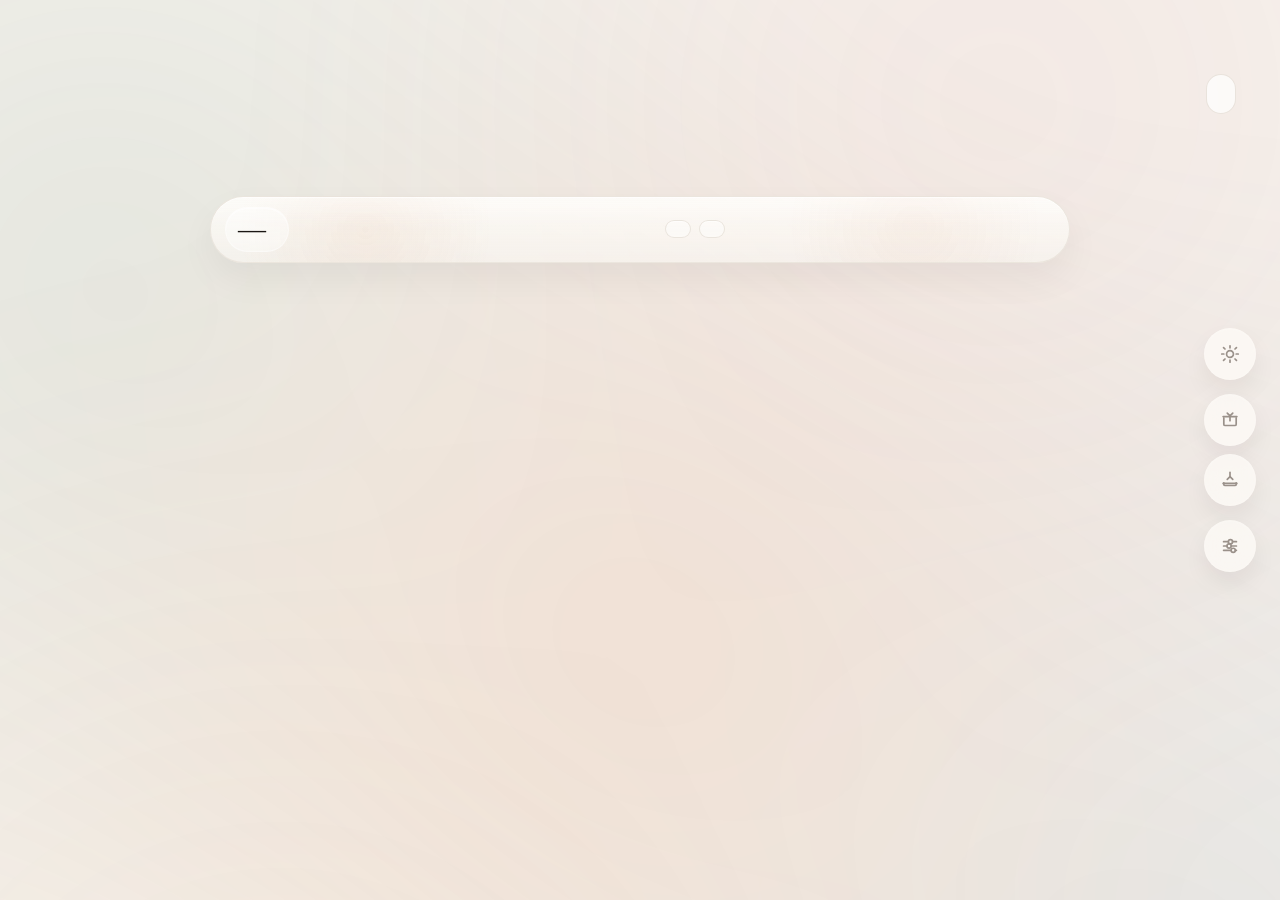
==== extension/index.html @ cf18022c "完善功能" ====
<!DOCTYPE html>
<html lang="zh-CN">
<head>
  <meta charset="UTF-8">
  <meta name="viewport" content="width=device-width, initial-scale=1.0">
  <title>TabNest</title>

  <link rel="stylesheet" href="style.css">
</head>
<body>
<div class="container">
  <!-- Animated Background -->
  <div class="mesh-background" id="meshBackground"></div>




  <!-- ================================================================
       HEADER — greeting on the left
       ================================================================ -->
  <header>
    <div class="header-left">
      <!-- "Good afternoon" — written by getGreeting() in app.js -->
      <h1 id="greeting"></h1>
      <!-- "Friday, April 4, 2026" — written by getDateDisplay() in app.js -->
      <div class="date" id="dateDisplay"></div>
    </div>
  </header>

  <section class="quick-links-section" id="quickLinksSection">
    <div class="quick-links-shell">
      <div class="quick-links-header">
        <div class="quick-links-heading">
          <h2 id="quickLinksTitle"></h2>
          <p class="quick-links-subtitle" id="quickLinksSubtitle"></p>
        </div>
      </div>
      <div class="quick-links-grid" id="quickLinksGrid"></div>
    </div>
  </section>

  <section class="bookmark-board-section" id="bookmarkBoardSection">
    <div class="bookmark-board-shell">
      <div class="bookmark-board-header">
        <div class="bookmark-board-heading">
          <h2 id="bookmarkBoardTitle"></h2>
          <p class="bookmark-board-subtitle" id="bookmarkBoardSubtitle"></p>
        </div>
        <div class="bookmark-board-tools">
          <button type="button" class="bookmark-board-add" data-action="open-bookmark-folder-settings" id="bookmarkBoardAddBtn" style="display:none"></button>
          <button type="button" class="bookmark-board-toggle" data-action="toggle-bookmark-board" id="bookmarkBoardToggleBtn"></button>
          <button type="button" class="bookmark-board-back" data-action="bookmark-board-go-up" id="bookmarkBoardBackBtn" style="display:none"></button>
          <div class="bookmark-board-meta" id="bookmarkBoardMeta"></div>
          <label class="bookmark-board-search-shell" id="bookmarkBoardSearchShell" style="display:none">
            <input type="search" class="bookmark-board-search" id="bookmarkBoardSearchInput">
          </label>
        </div>
      </div>
      <div class="bookmark-board-empty" id="bookmarkBoardEmpty" style="display:none"></div>
      <div class="bookmark-board-list" id="bookmarkBoardList"></div>
    </div>
  </section>

  <!-- ================================================================
       TABNEST DUPES BANNER — appears when you have extra TabNest tabs open
       Hidden by default; app.js shows it when dupeTabOutCount > 1
       ================================================================ -->
  <div class="tab-cleanup-banner" id="tabOutDupeBanner" style="display:none">
    <div class="tab-cleanup-left">
      <div class="tab-cleanup-icon">
        <svg xmlns="http://www.w3.org/2000/svg" fill="none" viewBox="0 0 24 24" stroke-width="1.5" stroke="currentColor">
          <path stroke-linecap="round" stroke-linejoin="round" d="M15.75 17.25v3.375c0 .621-.504 1.125-1.125 1.125h-9.75a1.125 1.125 0 0 1-1.125-1.125V7.875c0-.621.504-1.125 1.125-1.125H6.75a9.06 9.06 0 0 1 1.5.124m7.5 10.376h3.375c.621 0 1.125-.504 1.125-1.125V11.25c0-4.46-3.243-8.161-7.5-8.876a9.06 9.06 0 0 0-1.5-.124H9.375c-.621 0-1.125.504-1.125 1.125v3.5m7.5 10.375H9.375a1.125 1.125 0 0 1-1.125-1.125v-9.25m12 6.625v-1.875a3.375 3.375 0 0 0-3.375-3.375h-1.5a1.125 1.125 0 0 1-1.125-1.125v-1.5a3.375 3.375 0 0 0-3.375-3.375H9.75" />
        </svg>
      </div>
      <div class="tab-cleanup-text" id="tabOutDupeText"></div>
    </div>
    <button class="tab-cleanup-btn" data-action="close-tabout-dupes" id="closeTabOutDupesBtn"></button>
  </div>

  <!-- ================================================================
       MAIN CONTENT AREA — two-column layout
       Left: open tabs (domain/mission cards)
       Right: saved for later checklist
       The right column only renders when it has items (JS controls this)
       ================================================================ -->
  <div class="dashboard-columns" id="dashboardColumns">

    <!-- LEFT COLUMN: Open tabs -->
    <div class="active-section" id="openTabsSection" style="display:none">
      <div class="section-header">
        <h2 id="openTabsSectionTitle"></h2>
        <div class="section-line"></div>
        <div class="section-tools">
          <div class="view-switcher" id="openTabsViewSwitcher" aria-label="Open tabs view">
            <button type="button" class="view-switcher-btn" data-action="set-open-tabs-view" data-view="domains" id="openTabsDomainViewBtn"></button>
            <button type="button" class="view-switcher-btn" data-action="set-open-tabs-view" data-view="windows" id="openTabsWindowViewBtn"></button>
          </div>
          <div class="section-count" id="openTabsSectionCount"></div>
        </div>
      </div>
      <div class="missions" id="openTabsMissions"></div>
      <div class="window-groups" id="openTabsWindows" style="display:none"></div>
    </div>

    <!-- RIGHT COLUMN: Saved for Later checklist -->
    <div class="deferred-column" id="deferredColumn" style="display:none">
      <section class="sidebar-section deferred-section-shell" id="deferredSection" style="display:none">
        <div class="section-header">
          <h2 id="deferredSectionTitle"></h2>
          <div class="section-line"></div>
          <div class="section-count" id="deferredCount"></div>
        </div>

        <!-- Active checklist items — injected by renderDeferredList() in app.js -->
        <div class="deferred-list" id="deferredList"></div>

        <!-- Empty state — shown when no active deferred tabs -->
        <div class="deferred-empty" id="deferredEmpty" style="display:none"></div>

        <!-- Archive section — collapsed by default -->
        <div class="deferred-archive" id="deferredArchive" style="display:none">
          <button class="archive-toggle" id="archiveToggle">
            <svg class="archive-chevron" xmlns="http://www.w3.org/2000/svg" fill="none" viewBox="0 0 24 24" stroke-width="2" stroke="currentColor"><path stroke-linecap="round" stroke-linejoin="round" d="m19.5 8.25-7.5 7.5-7.5-7.5" /></svg>
            <span id="archiveToggleLabel"></span>
            <span class="archive-count" id="archiveCount"></span>
          </button>
          <div class="archive-body" id="archiveBody" style="display:none">
            <input type="text" class="archive-search" id="archiveSearch">
            <div class="archive-list" id="archiveList"></div>
          </div>
        </div>
      </section>
    </div>

  </div><!-- end .dashboard-columns -->

  <!-- ================================================================
       FOOTER — global stats + refresh control
       ================================================================ -->
  <footer>
    <div class="footer-stats">
      <div class="stat">
        <div class="stat-num" id="statTabs">—</div>
        <div class="stat-label" id="statTabsLabel"></div>
      </div>
    </div>
    <div class="footer-credit-card">
      <div class="footer-credit-eyebrow" id="footerCreditEyebrow"></div>
      <div class="footer-credit-main" id="footerCreditMain"></div>
      <div class="footer-credit-links">
        <a id="footerProjectLink" href="https://github.com/zarazhangrui/tab-out" target="_top" rel="noopener noreferrer"></a>
        <a id="footerAuthorLink" href="https://github.com/zarazhangrui" target="_top" rel="noopener noreferrer"></a>
      </div>
    </div>
  </footer>

</div><!-- end .container -->

<input type="file" id="backgroundImageInput" class="sr-only" accept="image/*">

<div class="floating-tools" id="floatingTools">
  <div class="floating-tool-popovers">
    <div class="stash-menu" id="stashMenu" style="display:none">
      <div class="stash-menu-header">
        <div>
          <div class="stash-menu-title" id="stashMenuTitle"></div>
          <p class="stash-menu-hint" id="stashMenuHint"></p>
        </div>
        <button type="button" class="stash-menu-close" data-action="toggle-stash-menu" aria-label="Close">
          <svg xmlns="http://www.w3.org/2000/svg" fill="none" viewBox="0 0 24 24" stroke-width="1.9" stroke="currentColor" aria-hidden="true">
            <path stroke-linecap="round" stroke-linejoin="round" d="m6 18 12-12M6 6l12 12" />
          </svg>
        </button>
      </div>
      <div class="stash-menu-actions">
        <button type="button" class="stash-action-card" data-action="stash-current-window" id="stashCurrentWindowBtn"></button>
        <button type="button" class="stash-action-card" data-action="stash-all-windows" id="stashAllWindowsBtn"></button>
      </div>
    </div>

    <div class="session-panel" id="sessionPanel" style="display:none">
      <div class="session-panel-header">
        <div class="session-panel-heading">
          <h3 id="sessionsSectionTitle"></h3>
        </div>
        <button type="button" class="session-panel-close" data-action="toggle-session-panel" aria-label="Close">
          <svg xmlns="http://www.w3.org/2000/svg" fill="none" viewBox="0 0 24 24" stroke-width="1.9" stroke="currentColor" aria-hidden="true">
            <path stroke-linecap="round" stroke-linejoin="round" d="m6 18 12-12M6 6l12 12" />
          </svg>
        </button>
      </div>
      <div class="session-panel-meta-row">
        <p class="session-panel-subtitle" id="sessionsEmpty"></p>
        <span class="section-count" id="sessionsCount"></span>
      </div>
      <div class="sessions-list" id="sessionsList"></div>
    </div>
  </div>

  <div class="floating-tools-dock">
    <button type="button" class="floating-tool-btn floating-tool-btn-theme" data-action="toggle-color-theme" id="themeToggleBtn" aria-pressed="false">
      <span class="floating-tool-icon floating-tool-theme-icon floating-tool-theme-icon-sun" aria-hidden="true">
        <svg xmlns="http://www.w3.org/2000/svg" fill="none" viewBox="0 0 24 24" stroke-width="1.85" stroke="currentColor">
          <path stroke-linecap="round" stroke-linejoin="round" d="M12 3v2.25M12 18.75V21M4.954 4.954 6.546 6.546M17.454 17.454l1.592 1.592M3 12h2.25M18.75 12H21M4.954 19.046l1.592-1.592M17.454 6.546l1.592-1.592M15.75 12a3.75 3.75 0 1 1-7.5 0 3.75 3.75 0 0 1 7.5 0Z" />
        </svg>
      </span>
      <span class="floating-tool-icon floating-tool-theme-icon floating-tool-theme-icon-moon" aria-hidden="true">
        <svg xmlns="http://www.w3.org/2000/svg" fill="none" viewBox="0 0 24 24" stroke-width="1.85" stroke="currentColor">
          <path stroke-linecap="round" stroke-linejoin="round" d="M21 12.79A9 9 0 1 1 11.21 3a7 7 0 0 0 9.79 9.79Z" />
        </svg>
      </span>
      <span class="sr-only" id="themeToggleState"></span>
    </button>

    <div class="floating-tools-rail" id="floatingToolsRail">
      <button type="button" class="floating-tool-btn floating-tool-btn-stash" data-action="toggle-stash-menu" id="stashMenuTrigger" aria-expanded="false" aria-controls="stashMenu">
        <span class="floating-tool-icon">
          <svg xmlns="http://www.w3.org/2000/svg" fill="none" viewBox="0 0 24 24" stroke-width="1.85" stroke="currentColor" aria-hidden="true">
            <path stroke-linecap="round" stroke-linejoin="round" d="M4.5 8.25h15" />
            <path stroke-linecap="round" stroke-linejoin="round" d="M5.25 9.75v6.75A1.5 1.5 0 0 0 6.75 18h10.5a1.5 1.5 0 0 0 1.5-1.5V9.75" />
            <path stroke-linecap="round" stroke-linejoin="round" d="M9 4.5 12 7.5l3-3" />
            <path stroke-linecap="round" stroke-linejoin="round" d="M12 7.5v5.25" />
          </svg>
        </span>
      </button>
      <button type="button" class="floating-tool-btn floating-tool-btn-session" data-action="toggle-session-panel" id="sessionFabTrigger" aria-expanded="false" aria-controls="sessionPanel">
        <span class="floating-tool-icon">
          <svg xmlns="http://www.w3.org/2000/svg" fill="none" viewBox="0 0 24 24" stroke-width="1.85" stroke="currentColor" aria-hidden="true">
            <path stroke-linecap="round" stroke-linejoin="round" d="M4.5 15.75h15" />
            <path stroke-linecap="round" stroke-linejoin="round" d="M5.25 15v1.5A1.5 1.5 0 0 0 6.75 18h10.5a1.5 1.5 0 0 0 1.5-1.5V15" />
            <path stroke-linecap="round" stroke-linejoin="round" d="M9 11.25 12 8.25l3 3" />
            <path stroke-linecap="round" stroke-linejoin="round" d="M12 8.25V3.75" />
          </svg>
        </span>
        <span class="floating-tool-badge" id="sessionFabCount" hidden></span>
      </button>
    </div>

    <button type="button" class="floating-tool-btn floating-tool-btn-settings" data-action="open-settings-modal" id="settingsModalTrigger">
      <span class="floating-tool-icon">
        <svg xmlns="http://www.w3.org/2000/svg" fill="none" viewBox="0 0 24 24" stroke-width="1.85" stroke="currentColor" aria-hidden="true">
          <path stroke-linecap="round" d="M5 7.25h5.2" />
          <path stroke-linecap="round" d="M14.8 7.25H19" />
          <path stroke-linecap="round" d="M5 12h3.7" />
          <path stroke-linecap="round" d="M13.3 12H19" />
          <path stroke-linecap="round" d="M5 16.75h8.2" />
          <path stroke-linecap="round" d="M17.8 16.75H19" />
          <circle cx="12.5" cy="7.25" r="2.3" />
          <circle cx="11" cy="12" r="2.3" />
          <circle cx="15.5" cy="16.75" r="2.3" />
        </svg>
      </span>
    </button>
  </div>
</div>

<div class="confirm-modal-backdrop" id="confirmModalBackdrop" style="display:none">
  <div class="confirm-modal" role="dialog" aria-modal="true" aria-labelledby="confirmModalTitle">
    <div class="confirm-modal-header">
      <div class="confirm-modal-eyebrow" id="confirmModalEyebrow"></div>
      <h3 id="confirmModalTitle"></h3>
      <button type="button" class="confirm-modal-close" data-action="close-confirm-modal" aria-label="Close">×</button>
    </div>
    <p class="confirm-modal-body" id="confirmModalBody"></p>
    <div class="confirm-modal-actions">
      <button type="button" class="action-btn" data-action="close-confirm-modal" id="confirmModalCancelBtn"></button>
      <button type="button" class="action-btn danger" data-action="confirm-modal-submit" id="confirmModalConfirmBtn"></button>
    </div>
  </div>
</div>

<div class="settings-modal-backdrop" id="settingsModalBackdrop" style="display:none">
  <div class="settings-modal" role="dialog" aria-modal="true" aria-labelledby="settingsModalTitle">
    <div class="settings-modal-header">
      <h3 id="settingsModalTitle"></h3>
      <button type="button" class="settings-modal-close" data-action="close-settings-modal" id="settingsModalCloseBtn"></button>
    </div>
    <div class="settings-modal-body">
      <aside class="settings-nav" id="settingsNav">
        <button type="button" class="settings-nav-item" data-action="show-settings-panel" data-settings-panel="appearance" id="settingsAppearanceTab"></button>
        <button type="button" class="settings-nav-item" data-action="show-settings-panel" data-settings-panel="links" id="settingsLinksTab"></button>
        <button type="button" class="settings-nav-item" data-action="show-settings-panel" data-settings-panel="bookmarks" id="settingsBookmarksTab"></button>
      </aside>
      <div class="settings-content">
        <section class="settings-panel" data-settings-panel="appearance">
          <div class="settings-group">
            <div class="settings-group-label" id="settingsLanguageLabel"></div>
            <div class="settings-language-switcher" id="settingsLanguageSwitcher" role="group">
              <button type="button" class="settings-language-option" data-action="set-language" data-language="zh-CN">中</button>
              <button type="button" class="settings-language-option" data-action="set-language" data-language="en-US">EN</button>
            </div>
          </div>
          <div class="settings-group">
            <div class="settings-group-label" id="settingsBackgroundLabel"></div>
            <p class="settings-group-copy" id="settingsBackgroundHint"></p>
            <div class="settings-background-grid">
              <div class="settings-background-block" id="settingsImageUploadBlock">
                <div class="settings-background-subtitle" id="settingsImageUploadLabel"></div>
                <div class="settings-action-row settings-background-actions">
                  <button type="button" class="action-btn save-tabs settings-upload-trigger" data-action="choose-background-image" id="backgroundImageTriggerBtn"></button>
                  <button type="button" class="action-btn danger settings-reset-trigger" data-action="clear-background-image" id="backgroundImageClearBtn" hidden></button>
                </div>
              </div>
            </div>
          </div>
        </section>
        <section class="settings-panel" data-settings-panel="links" style="display:none">
          <div class="settings-group">
            <div class="settings-group-label" id="settingsLinkOpenModeLabel"></div>
            <p class="settings-group-copy" id="settingsLinkOpenModeHint"></p>
            <div class="settings-choice-list" id="settingsLinkOpenModeChoices">
              <button type="button" class="settings-choice" data-action="set-quick-link-open-mode" data-open-mode="current-tab" id="settingsOpenModeCurrentBtn"></button>
              <button type="button" class="settings-choice" data-action="set-quick-link-open-mode" data-open-mode="new-tab" id="settingsOpenModeNewBtn"></button>
            </div>
          </div>
        </section>
        <section class="settings-panel" data-settings-panel="bookmarks" style="display:none">
          <div class="settings-group">
            <div class="settings-group-label" id="settingsBookmarkBoardLimitLabel"></div>
            <p class="settings-group-copy" id="settingsBookmarkBoardLimitHint"></p>
            <div class="bookmark-board-limit-panel">
              <div class="bookmark-board-limit-switcher" id="settingsBookmarkBoardLimitChoices" role="group">
                <button type="button" class="bookmark-board-limit-option" data-action="set-bookmark-board-display-limit" data-bookmark-board-limit="1" id="settingsBookmarkBoardLimit1Btn"></button>
                <button type="button" class="bookmark-board-limit-option" data-action="set-bookmark-board-display-limit" data-bookmark-board-limit="2" id="settingsBookmarkBoardLimit2Btn"></button>
                <button type="button" class="bookmark-board-limit-option" data-action="set-bookmark-board-display-limit" data-bookmark-board-limit="3" id="settingsBookmarkBoardLimit3Btn"></button>
                <button type="button" class="bookmark-board-limit-option" data-action="set-bookmark-board-display-limit" data-bookmark-board-limit="4" id="settingsBookmarkBoardLimit4Btn"></button>
              </div>
              <div class="bookmark-board-limit-note" id="settingsBookmarkBoardLimitNote"></div>
            </div>
          </div>
          <div class="settings-group">
            <div class="settings-group-label" id="settingsBookmarkFolderLabel"></div>
            <p class="settings-group-copy" id="settingsBookmarkFolderHint"></p>
            <div class="settings-action-row">
              <input type="search" class="settings-folder-search" id="bookmarkFolderSearchInput">
              <button type="button" class="action-btn" data-action="clear-bookmark-folder" id="bookmarkFolderClearBtn" hidden></button>
            </div>
            <div class="bookmark-folder-list" id="bookmarkFolderList"></div>
            <div class="bookmark-folder-empty" id="bookmarkFolderEmpty" style="display:none"></div>
          </div>
          <div class="settings-group">
            <div class="settings-group-label" id="settingsBookmarkOpenModeLabel"></div>
            <p class="settings-group-copy" id="settingsBookmarkOpenModeHint"></p>
            <div class="settings-choice-list" id="settingsBookmarkOpenModeChoices">
              <button type="button" class="settings-choice" data-action="set-bookmark-open-mode" data-open-mode="current-tab" id="settingsBookmarkOpenModeCurrentBtn"></button>
              <button type="button" class="settings-choice" data-action="set-bookmark-open-mode" data-open-mode="new-tab" id="settingsBookmarkOpenModeNewBtn"></button>
            </div>
          </div>
        </section>
      </div>
    </div>
  </div>
</div>

<!-- ================================================================
     TOAST — floats above everything, used for action confirmations
     Hidden by default via CSS (opacity:0, translateY)
     ================================================================ -->
<div class="toast" id="toast">
  <!-- Checkmark circle icon (Heroicons outline) -->
  <svg xmlns="http://www.w3.org/2000/svg" fill="none" viewBox="0 0 24 24" stroke-width="2" stroke="currentColor">
    <path stroke-linecap="round" stroke-linejoin="round" d="M9 12.75 11.25 15 15 9.75M21 12a9 9 0 1 1-18 0 9 9 0 0 1 18 0Z" />
  </svg>
  <span id="toastText"></span>
</div>

<div class="quick-link-modal-backdrop" id="quickLinkModalBackdrop" style="display:none">
  <div class="quick-link-modal" role="dialog" aria-modal="true" aria-labelledby="quickLinkModalTitle">
    <div class="quick-link-modal-header">
      <h3 id="quickLinkModalTitle"></h3>
      <button type="button" class="quick-link-modal-close" data-action="close-quick-link-modal" id="quickLinkModalCloseBtn"></button>
    </div>
    <form class="quick-link-form" id="quickLinkForm">
      <input type="hidden" id="quickLinkId">
      <label class="quick-link-field">
        <span id="quickLinkNameLabel"></span>
        <input type="text" id="quickLinkNameInput" maxlength="40" required>
      </label>
      <label class="quick-link-field">
        <span id="quickLinkUrlLabel"></span>
        <input type="text" id="quickLinkUrlInput" inputmode="url" required>
      </label>
      <div class="quick-link-form-actions">
        <button type="button" class="action-btn" data-action="close-quick-link-modal" id="quickLinkCancelBtn"></button>
        <button type="submit" class="action-btn primary" id="quickLinkSubmitBtn"></button>
      </div>
    </form>
  </div>
</div>

<!-- Boot loader: tries config.local.js first, then loads app.js -->
<script src="boot.js"></script>
</body>
</html>
---- extension/style.css ----
/* ============================================================
   Tab Mission Control — Dashboard Styles
   Extracted directly from mockup.html — do not modify unless
   also updating the mockup. This is the approved design.
   ============================================================ */

:root {
  --font-body: -apple-system, BlinkMacSystemFont, "Segoe UI", "PingFang SC", "Hiragino Sans GB", "Microsoft YaHei", sans-serif;
  --font-display: Georgia, "Times New Roman", "Noto Serif SC", "Songti SC", serif;
  --ink: #1a1613;
  --paper: #f8f5f0;
  --warm-gray: #e8e2da;
  --muted: #9a918a;
  --accent-amber: #c8713a;
  --accent-sage: #5a7a62;
  --accent-slate: #5a6b7a;
  --accent-rose: #b35a5a;
  --status-active: #3d7a4a;
  --status-cooling: #b8892e;
  --status-abandoned: #b35a5a;
  --card-bg: rgba(255, 253, 249, 0.72);
  --shadow: rgba(26, 22, 19, 0.06);
  --custom-background-color: #f8f5f0;
  --custom-background-image: none;
  --header-dock-surface: rgba(255, 250, 244, 0.42);
  --header-dock-border: rgba(255, 255, 255, 0.28);
  --header-dock-shadow: rgba(122, 79, 42, 0.12);
  --header-dock-highlight: rgba(255, 255, 255, 0.6);
  --header-dock-accent: rgba(200, 113, 58, 0.2);
  --header-dock-accent-strong: rgba(200, 113, 58, 0.8);
  --background-overlay-start: rgba(248, 245, 240, 0.4);
  --background-overlay-end: rgba(248, 245, 240, 0.65);
  --background-radial-glow: rgba(255, 255, 255, 0.2);
  --solid-surface-bg: rgba(255, 253, 249, 0.65);
  --solid-surface-elevated-bg: rgba(255, 255, 255, 0.45);
  --solid-surface-border: rgba(232, 226, 218, 0.4);
  --solid-surface-line: rgba(232, 226, 218, 0.3);
  --solid-surface-shadow: rgba(26, 22, 19, 0.06);

  /* Glassmorphism primitives */
  --glass-blur: 24px;
  --glass-border: rgba(255, 255, 255, 0.12);
  --glass-highlight: rgba(255, 255, 255, 0.08);
}

* { margin: 0; padding: 0; box-sizing: border-box; }

body {
  font-family: var(--font-body);
  background: var(--custom-background-color);
  color: var(--ink);
  min-height: 100vh;
  -webkit-font-smoothing: antialiased;
  position: relative;
}

body.theme-dark {
  --ink: #f0f4f9;
  --paper: #0a0e14;
  --warm-gray: #1a232f;
  --muted: #899bb0;
  --card-bg: rgba(16, 24, 33, 0.65);
  --shadow: rgba(0, 0, 0, 0.4);
  --header-dock-surface: rgba(14, 20, 28, 0.55);
  --header-dock-border: rgba(255, 255, 255, 0.06);
  --header-dock-shadow: rgba(0, 0, 0, 0.4);
  --header-dock-highlight: rgba(255, 255, 255, 0.02);
  --header-dock-accent: rgba(200, 113, 58, 0.18);
  --header-dock-accent-strong: rgba(236, 168, 118, 0.85);
  --background-overlay-start: rgba(10, 14, 20, 0.15);
  --background-overlay-end: rgba(10, 14, 20, 0.55);
  --background-radial-glow: rgba(110, 145, 173, 0.08);

  --glass-border: rgba(255, 255, 255, 0.06);
  --glass-highlight: rgba(255, 255, 255, 0.02);
}

body::before {
  content: '';
  position: fixed;
  inset: 0;
  background-image:
    linear-gradient(180deg, var(--background-overlay-start), var(--background-overlay-end)),
    radial-gradient(circle at top, var(--background-radial-glow), transparent 48%),
    var(--custom-background-image);
  background-size: cover;
  background-position: center;
  background-repeat: no-repeat;
  opacity: 0;
  transition: opacity 0.3s ease;
  pointer-events: none;
  z-index: 0;
}

/* Subtle paper texture */
body::after {
  content: '';
  position: fixed;
  inset: 0;
  background-image: url("data:image/svg+xml,%3Csvg viewBox='0 0 256 256' xmlns='http://www.w3.org/2000/svg'%3E%3Cfilter id='noise'%3E%3CfeTurbulence type='fractalNoise' baseFrequency='0.9' numOctaves='4' stitchTiles='stitch'/%3E%3C/filter%3E%3Crect width='100%25' height='100%25' filter='url(%23noise)' opacity='0.03'/%3E%3C/svg%3E");
  pointer-events: none;
  z-index: 0;
}

body.theme-dark::after {
  opacity: 0.08;
}

body.has-custom-background::before {
  opacity: 1;
}

/* Mesh Background Animation */
.mesh-background {
  position: fixed;
  inset: 0;
  z-index: -1;
  overflow: hidden;
  background-color: var(--paper);
  transition: background-color 0.5s ease;
}

.mesh-background::before,
.mesh-background::after {
  content: '';
  position: absolute;
  width: 140vmax;
  height: 140vmax;
  top: -20vmax;
  left: -20vmax;
  opacity: 0.12;
  filter: blur(80px);
  z-index: -1;
  animation: mesh-rotate 40s linear infinite;
}

.mesh-background::before {
  background: radial-gradient(circle at center, #c8713a 0%, transparent 50%),
              radial-gradient(circle at 20% 30%, #5a7a62 0%, transparent 40%),
              radial-gradient(circle at 80% 70%, #5a6b7a 0%, transparent 45%);
}

.mesh-background::after {
  background: radial-gradient(circle at 70% 20%, #b35a5a 0%, transparent 40%),
              radial-gradient(circle at 30% 80%, #c8713a 0%, transparent 50%);
  animation-duration: 60s;
  animation-direction: reverse;
  opacity: 0.08;
}

body.theme-dark .mesh-background::before {
  background: radial-gradient(circle at center, #51321e 0%, transparent 50%),
              radial-gradient(circle at 20% 30%, #1e2b22 0%, transparent 40%),
              radial-gradient(circle at 80% 70%, #1c252d 0%, transparent 45%);
  opacity: 0.4;
}

body.theme-dark .mesh-background::after {
  background: radial-gradient(circle at 70% 20%, #3d1c1c 0%, transparent 40%),
              radial-gradient(circle at 30% 80%, #51321e 0%, transparent 50%);
  opacity: 0.3;
}

@keyframes mesh-rotate {
  from { transform: rotate(0deg); }
  to { transform: rotate(360deg); }
}

body.has-solid-background footer,
body.has-solid-background .mission-card,
body.has-solid-background .window-card,
body.has-solid-background .deferred-column,
body.has-solid-background .floating-tool-btn,
body.has-solid-background .stash-menu,
body.has-solid-background .session-panel,
body.has-solid-background .session-card,
body.has-solid-background .settings-modal,
body.has-solid-background .quick-link-modal {
  background-color: var(--solid-surface-bg);
  border-color: var(--solid-surface-border);
}

body.has-solid-background .mission-card,
body.has-solid-background .window-card,
body.has-solid-background .deferred-column,
body.has-solid-background footer,
body.has-solid-background .stash-menu,
body.has-solid-background .session-panel,
body.has-solid-background .session-card,
body.has-solid-background .settings-modal,
body.has-solid-background .quick-link-modal {
  box-shadow:
    0 20px 40px var(--solid-surface-shadow),
    inset 0 1px 0 rgba(255, 255, 255, 0.62);
}

body.has-solid-background .header-control-dock,
body.has-solid-background .tab-cleanup-banner,
body.has-solid-background .nudge-banner,
body.has-solid-background .quick-link-menu,
body.has-solid-background .quick-link-menu-trigger,
body.has-solid-background .view-switcher,
body.has-solid-background .settings-language-switcher,
body.has-solid-background .settings-background-block,
body.has-solid-background .settings-choice,
body.has-solid-background .stash-action-card,
body.has-solid-background .session-preview-list,
body.has-solid-background .window-tab-item,
body.has-solid-background .footer-credit-links a,
body.has-solid-background .stat {
  background-color: var(--solid-surface-elevated-bg);
  border-color: var(--solid-surface-border);
}

body.has-solid-background .section-line,
body.has-solid-background .page-chip,
body.has-solid-background .deferred-item {
  border-color: var(--solid-surface-line);
}

body.has-solid-background .section-line {
  background: var(--solid-surface-line);
}

body.has-solid-background .action-btn {
  background-color: var(--solid-surface-elevated-bg);
  border-color: var(--solid-surface-border);
  color: var(--muted);
}

body.has-solid-background .action-btn.primary {
  background: var(--ink);
  color: var(--paper);
  border-color: var(--ink);
}

body.has-solid-background .action-btn.close-tabs {
  border-color: rgba(200, 113, 58, 0.3);
  color: var(--accent-amber);
  background: rgba(200, 113, 58, 0.08);
}

body.has-solid-background .action-btn.save-tabs {
  border-color: rgba(90, 122, 98, 0.3);
  color: var(--accent-sage);
  background: rgba(90, 122, 98, 0.08);
}

body.has-solid-background .action-btn.danger {
  color: var(--status-abandoned);
}

body.has-solid-background .mission-card:hover,
body.has-solid-background .window-card:hover,
body.has-solid-background .session-card:hover,
body.has-solid-background .quick-link-card:hover .quick-link-avatar,
body.has-solid-background .quick-link-add-card:hover .quick-link-add-symbol {
  box-shadow:
    0 24px 44px var(--solid-surface-shadow),
    inset 0 1px 0 rgba(255, 255, 255, 0.7);
}

body.theme-dark header {
  border-bottom-color: rgba(255, 255, 255, 0.08);
}

body.theme-dark .header-control-dock,
body.theme-dark .tab-cleanup-banner,
body.theme-dark .nudge-banner,
body.theme-dark .mission-card,
body.theme-dark .window-card,
body.theme-dark .deferred-column,
body.theme-dark footer,
body.theme-dark .floating-tool-btn,
body.theme-dark .stash-menu,
body.theme-dark .session-panel,
body.theme-dark .session-card,
body.theme-dark .settings-modal,
body.theme-dark .quick-link-modal,
body.theme-dark .quick-link-menu {
  border-color: rgba(255, 255, 255, 0.08);
  background-color: rgba(18, 24, 31, 0.88);
  box-shadow:
    0 22px 48px rgba(0, 0, 0, 0.24),
    inset 0 1px 0 rgba(255, 255, 255, 0.04);
}

body.theme-dark .quick-link-menu-trigger,
body.theme-dark .view-switcher,
body.theme-dark .settings-language-switcher,
body.theme-dark .settings-background-block,
body.theme-dark .settings-choice,
body.theme-dark .stash-action-card,
body.theme-dark .session-preview-list,
body.theme-dark .window-tab-item,
body.theme-dark .stat,
body.theme-dark .footer-credit-links a {
  border-color: rgba(255, 255, 255, 0.08);
  background: rgba(255, 255, 255, 0.04);
}

body.theme-dark .settings-nav-item,
body.theme-dark .settings-group-label,
body.theme-dark .settings-choice,
body.theme-dark .stash-menu-close,
body.theme-dark .session-panel-close,
body.theme-dark .quick-link-modal-close,
body.theme-dark .settings-modal-close {
  color: var(--ink);
}

body.theme-dark .settings-group-copy,
body.theme-dark .settings-choice-meta,
body.theme-dark .settings-background-subtitle,
body.theme-dark .session-card-meta,
body.theme-dark .session-preview-more,
body.theme-dark .footer-credit-eyebrow,
body.theme-dark .footer-credit-links a,
body.theme-dark .stat-label {
  color: var(--muted);
}

body.theme-dark .settings-nav-item:hover,
body.theme-dark .floating-tool-btn:hover,
body.theme-dark .stash-menu-close:hover,
body.theme-dark .session-panel-close:hover,
body.theme-dark .quick-link-modal-close:hover,
body.theme-dark .settings-modal-close:hover {
  background: rgba(255, 255, 255, 0.08);
}

body.theme-dark .settings-nav-item.is-active,
body.theme-dark .floating-tool-btn.is-active {
  color: #fff;
}

body.theme-dark .settings-modal,
body.theme-dark .quick-link-modal,
body.theme-dark .stash-menu,
body.theme-dark .session-panel {
  background-image: linear-gradient(180deg, rgba(21, 28, 36, 0.98), rgba(14, 19, 26, 0.95));
}

body.theme-dark .settings-choice.is-active {
  background: linear-gradient(180deg, rgba(81, 50, 30, 0.52), rgba(43, 31, 22, 0.42));
  border-color: rgba(200, 113, 58, 0.3);
}

body.theme-dark .bookmark-board-limit-panel,
body.theme-dark .bookmark-board-limit-switcher {
  border-color: rgba(255, 255, 255, 0.08);
  background:
    radial-gradient(circle at top left, rgba(255, 255, 255, 0.035), transparent 52%),
    rgba(255, 255, 255, 0.04);
  box-shadow:
    inset 0 1px 0 rgba(255, 255, 255, 0.04),
    0 18px 32px rgba(0, 0, 0, 0.16);
}

body.theme-dark .bookmark-board-limit-option {
  color: rgba(225, 229, 236, 0.72);
}

body.theme-dark .bookmark-board-limit-option:hover {
  background: rgba(255, 255, 255, 0.06);
  color: #f7f5f1;
}

body.theme-dark .bookmark-board-limit-option.is-active {
  background: linear-gradient(135deg, rgba(236, 168, 118, 0.96), rgba(188, 98, 41, 0.94));
  color: #1c140f;
}

body.theme-dark .bookmark-board-limit-note {
  color: rgba(225, 229, 236, 0.72);
}

body.theme-dark .bookmark-board-card,
body.theme-dark .bookmark-board-group,
body.theme-dark .bookmark-board-toggle,
body.theme-dark .bookmark-board-back,
body.theme-dark .bookmark-board-add,
body.theme-dark .bookmark-board-remove,
body.theme-dark .bookmark-folder-option,
body.theme-dark .bookmark-board-search,
body.theme-dark .settings-folder-search,
body.theme-dark .bookmark-board-empty,
body.theme-dark .bookmark-folder-empty {
  background: rgba(21, 28, 36, 0.82);
  border-color: rgba(255, 255, 255, 0.08);
  box-shadow: 0 18px 32px rgba(0, 0, 0, 0.16);
}

body.theme-dark .bookmark-board-card-title,
body.theme-dark .bookmark-board-group-title,
body.theme-dark .bookmark-folder-option-title {
  color: #f7f5f1;
}

body.theme-dark .bookmark-board-card-domain,
body.theme-dark .bookmark-board-group-meta,
body.theme-dark .bookmark-board-meta,
body.theme-dark .bookmark-board-subtitle,
body.theme-dark .bookmark-folder-option-path,
body.theme-dark .bookmark-folder-empty,
body.theme-dark .bookmark-board-empty {
  color: rgba(225, 229, 236, 0.72);
}

body.theme-dark .bookmark-board-card:hover,
body.theme-dark .bookmark-board-toggle:hover,
body.theme-dark .bookmark-board-back:hover,
body.theme-dark .bookmark-board-add:hover,
body.theme-dark .bookmark-board-remove:hover,
body.theme-dark .bookmark-folder-option:hover,
body.theme-dark .bookmark-folder-option.is-active {
  border-color: rgba(222, 136, 66, 0.32);
  background: rgba(24, 32, 42, 0.92);
}

body.theme-dark .bookmark-board-card {
  border-color: rgba(255, 255, 255, 0.08);
  border-top-color: rgba(255, 255, 255, 0.12);
  background:
    linear-gradient(180deg, rgba(23, 31, 40, 0.96) 0%, rgba(18, 25, 34, 0.9) 54%, rgba(14, 19, 26, 0.88) 100%),
    linear-gradient(180deg, rgba(22, 29, 38, 0.92), rgba(15, 20, 27, 0.82));
  box-shadow:
    0 18px 34px rgba(0, 0, 0, 0.2),
    inset 0 1px 0 rgba(255, 255, 255, 0.05);
}

body.theme-dark .bookmark-board-card:hover {
  border-color: rgba(255, 255, 255, 0.12);
  background:
    linear-gradient(180deg, rgba(27, 36, 46, 0.98) 0%, rgba(21, 29, 39, 0.94) 54%, rgba(17, 23, 31, 0.9) 100%),
    linear-gradient(180deg, rgba(25, 34, 44, 0.96), rgba(18, 24, 32, 0.88));
}

body.theme-dark .bookmark-board-empty-title {
  color: #f7f5f1;
}

body.theme-dark .bookmark-board-empty-action {
  border-color: rgba(236, 168, 118, 0.24);
  background:
    radial-gradient(circle at 18% 18%, rgba(236, 168, 118, 0.16), transparent 34%),
    linear-gradient(135deg, rgba(32, 41, 52, 0.96), rgba(24, 31, 41, 0.92));
  color: #f4b782;
  box-shadow:
    0 14px 26px rgba(0, 0, 0, 0.24),
    inset 0 1px 0 rgba(255, 240, 220, 0.24);
}

body.theme-dark .bookmark-board-empty-action:hover,
body.theme-dark .bookmark-board-empty-action:focus-visible {
  border-color: rgba(236, 168, 118, 0.34);
  background:
    radial-gradient(circle at 18% 18%, rgba(236, 168, 118, 0.22), transparent 34%),
    linear-gradient(135deg, rgba(36, 47, 60, 0.98), rgba(26, 35, 46, 0.94));
}

body.theme-dark .bookmark-board-empty-action-arrow {
  background: rgba(236, 168, 118, 0.1);
  color: #f3b37d;
}

body.theme-dark .bookmark-board-delete {
  background: rgba(236, 168, 118, 0.08);
  color: rgba(236, 168, 118, 0.8);
}

body.theme-dark .bookmark-board-delete:hover {
  background: rgba(236, 168, 118, 0.18);
  color: #ffd1aa;
}

body.theme-dark .confirm-modal {
  background:
    radial-gradient(circle at top left, rgba(236, 168, 118, 0.14), transparent 34%),
    linear-gradient(180deg, rgba(24, 32, 42, 0.98), rgba(16, 22, 30, 0.98));
  border-color: rgba(255, 255, 255, 0.08);
  box-shadow:
    0 28px 72px rgba(0, 0, 0, 0.42),
    inset 0 1px 0 rgba(255, 255, 255, 0.06);
}

body.theme-dark .confirm-modal-header h3,
body.theme-dark .confirm-modal-body {
  color: #f7f5f1;
}

body.theme-dark .confirm-modal-eyebrow {
  color: #f3b37d;
}

body.theme-dark .confirm-modal-close {
  background: rgba(255, 255, 255, 0.06);
  color: rgba(225, 229, 236, 0.72);
}

body.theme-dark .confirm-modal-close:hover {
  background: rgba(236, 168, 118, 0.16);
  color: #f7f5f1;
}

body.theme-dark .bookmark-board-list.has-multiple-boards .bookmark-board-group-body {
  scrollbar-color: rgba(236, 168, 118, 0.3) transparent;
}

body.theme-dark .bookmark-board-list.has-multiple-boards .bookmark-board-group-body::-webkit-scrollbar-thumb {
  background: linear-gradient(180deg, rgba(236, 168, 118, 0.28), rgba(120, 79, 53, 0.22));
}

body.theme-dark .bookmark-board-group-list.is-single-item .bookmark-board-card {
  box-shadow:
    0 18px 34px rgba(0, 0, 0, 0.22),
    inset 0 1px 0 rgba(255, 255, 255, 0.05);
}

body.theme-dark .quick-link-field input,
body.theme-dark .session-card,
body.theme-dark .session-preview-open,
body.theme-dark .settings-upload-trigger,
body.theme-dark .settings-reset-trigger {
  background-color: rgba(255, 255, 255, 0.04);
  border-color: rgba(255, 255, 255, 0.08);
  color: var(--ink);
}

body.theme-dark .action-btn {
  background-color: rgba(255, 255, 255, 0.04);
  border-color: rgba(255, 255, 255, 0.08);
  color: var(--ink);
}

body.theme-dark .action-btn.primary {
  background: #edf3f9;
  color: #10161d;
  border-color: #edf3f9;
}

body.theme-dark .action-btn.close-tabs {
  border-color: rgba(236, 168, 118, 0.28);
  color: #f3b37d;
  background: rgba(236, 168, 118, 0.08);
}

body.theme-dark .action-btn.save-tabs {
  border-color: rgba(109, 172, 126, 0.28);
  color: #9fdbad;
  background: rgba(109, 172, 126, 0.08);
}

body.theme-dark .action-btn.danger {
  color: #f09b9b;
}

body.theme-dark .quick-link-avatar,
body.theme-dark .quick-link-add-symbol {
  background: rgba(255, 255, 255, 0.98);
  border-color: rgba(236, 168, 118, 0.2);
  box-shadow:
    0 16px 28px rgba(0, 0, 0, 0.24),
    inset 0 0 0 1px rgba(226, 220, 212, 0.72);
}

body.theme-dark .quick-link-add-symbol {
  color: var(--accent-amber);
}

body.theme-dark .quick-link-add-card:hover .quick-link-add-symbol,
body.theme-dark .quick-link-card:hover .quick-link-avatar {
  box-shadow:
    0 20px 30px rgba(0, 0, 0, 0.28),
    inset 0 0 0 1px rgba(226, 220, 212, 0.8);
}

.container {
  position: relative;
  z-index: 1;
  max-width: 960px;
  margin: 0 auto;
  padding: 30px 32px 72px;
}

/* When the saved-for-later sidebar is open, expand the container
   so the tab grid still has room for 2-3 columns */
.container:has(.dashboard-columns) {
  max-width: 1300px;
}

/* ---- Header ---- */
header {
  display: flex;
  justify-content: flex-start;
  align-items: center;
  margin-bottom: 22px;
  padding-bottom: 0;
  border-bottom: none;
}

.header-left {
  display: flex;
  align-items: baseline;
  gap: 14px;
  flex-wrap: wrap;
}

.header-left h1 {
  font-family: var(--font-display);
  font-weight: 300;
  font-size: 22px;
  line-height: 1.05;
  letter-spacing: -0.4px;
  color: var(--ink);
  margin-bottom: 0;
}

.header-left .date {
  font-size: 12px;
  color: var(--muted);
  font-weight: 400;
  letter-spacing: 0.08em;
  line-height: 1.2;
}

.header-right {
  display: flex;
  align-items: center;
  justify-content: flex-end;
  flex-shrink: 0;
  margin-left: 24px;
}

.header-control-dock {
  position: relative;
  display: inline-flex;
  align-items: center;
  gap: 12px;
  padding: 9px 10px;
  border-radius: 999px;
  background:
    linear-gradient(135deg, rgba(255, 255, 255, 0.56), rgba(255, 246, 238, 0.18)),
    var(--header-dock-surface);
  border: 1px solid var(--header-dock-border);
  box-shadow:
    0 20px 42px -18px var(--header-dock-shadow),
    0 10px 24px rgba(255, 255, 255, 0.18),
    inset 0 1px 0 rgba(255, 255, 255, 0.7);
  backdrop-filter: blur(24px) saturate(165%);
  -webkit-backdrop-filter: blur(24px) saturate(165%);
  isolation: isolate;
  overflow: hidden;
}

.header-control-dock::before {
  content: '';
  position: absolute;
  inset: -30% -20%;
  background:
    radial-gradient(circle at 18% 24%, rgba(255, 255, 255, 0.8), transparent 22%),
    radial-gradient(circle at 72% 18%, rgba(255, 214, 185, 0.42), transparent 30%),
    linear-gradient(120deg, rgba(255, 255, 255, 0.14), rgba(200, 113, 58, 0.12), rgba(255, 255, 255, 0.08));
  opacity: 0.92;
  z-index: -2;
  pointer-events: none;
  animation: headerDockAurora 14s ease-in-out infinite alternate;
}

.header-control-dock::after {
  content: '';
  position: absolute;
  inset: 1px;
  border-radius: inherit;
  background:
    linear-gradient(180deg, rgba(255, 255, 255, 0.44), transparent 38%),
    linear-gradient(135deg, rgba(255, 255, 255, 0.16), transparent 54%);
  opacity: 0.95;
  pointer-events: none;
  z-index: -1;
}

.header-control-dock.has-image {
  box-shadow:
    0 24px 52px -20px rgba(200, 113, 58, 0.26),
    0 10px 24px rgba(255, 255, 255, 0.18),
    inset 0 1px 0 rgba(255, 255, 255, 0.7);
}

.background-controls {
  display: inline-flex;
  align-items: center;
  gap: 8px;
  position: relative;
  z-index: 1;
}

.header-control-divider {
  width: 1px;
  align-self: stretch;
  border-radius: 999px;
  background:
    linear-gradient(180deg, rgba(255, 255, 255, 0), rgba(200, 113, 58, 0.36), rgba(255, 255, 255, 0));
  opacity: 0.92;
  position: relative;
  z-index: 1;
}

.language-switcher {
  display: inline-flex;
  align-items: center;
  gap: 4px;
  padding: 4px;
  border-radius: 999px;
  background: rgba(255, 255, 255, 0.28);
  border: 1px solid rgba(255, 255, 255, 0.26);
  box-shadow:
    inset 0 1px 0 rgba(255, 255, 255, 0.45),
    0 8px 18px rgba(122, 79, 42, 0.08);
  position: relative;
  z-index: 1;
}

.language-option {
  font-family: var(--font-body);
  font-size: 12px;
  font-weight: 600;
  letter-spacing: 0.12em;
  color: rgba(92, 77, 67, 0.76);
  background: transparent;
  border: none;
  border-radius: 999px;
  padding: 10px 15px;
  min-width: 54px;
  cursor: pointer;
  transition: background 0.28s ease, color 0.28s ease, transform 0.28s ease, box-shadow 0.28s ease;
}

.language-option:hover {
  color: var(--ink);
  background: rgba(255, 255, 255, 0.26);
  transform: translateY(-1px);
}

.language-option.is-active {
  color: white;
  background:
    linear-gradient(135deg, rgba(222, 136, 66, 1), rgba(188, 98, 41, 1));
  box-shadow:
    0 10px 24px rgba(200, 113, 58, 0.34),
    inset 0 1px 0 rgba(255, 245, 232, 0.4);
}

.language-option.is-active:hover {
  color: white;
  background:
    linear-gradient(135deg, rgba(222, 136, 66, 1), rgba(188, 98, 41, 1));
  transform: translateY(-1px);
}

.header-icon-btn {
  position: relative;
  width: 40px;
  height: 40px;
  border: 1px solid rgba(255, 255, 255, 0.32);
  border-radius: 16px;
  background:
    linear-gradient(180deg, rgba(255, 255, 255, 0.42), rgba(255, 247, 241, 0.14));
  color: rgba(96, 80, 69, 0.74);
  display: inline-flex;
  align-items: center;
  justify-content: center;
  cursor: pointer;
  box-shadow:
    inset 0 1px 0 rgba(255, 255, 255, 0.64),
    0 10px 24px rgba(122, 79, 42, 0.08);
  transition: transform 0.24s ease, background 0.24s ease, color 0.24s ease, box-shadow 0.24s ease, border-color 0.24s ease;
}

.header-icon-btn::before {
  content: '';
  position: absolute;
  inset: 1px;
  border-radius: 15px;
  background: linear-gradient(180deg, rgba(255, 255, 255, 0.34), transparent 52%);
  opacity: 0.85;
  pointer-events: none;
}

.header-icon-btn:hover {
  color: var(--ink);
  border-color: rgba(255, 255, 255, 0.56);
  box-shadow:
    inset 0 1px 0 rgba(255, 255, 255, 0.72),
    0 14px 30px rgba(122, 79, 42, 0.13);
  transform: translateY(-1px) scale(1.02);
}

.header-icon-btn svg {
  width: 17px;
  height: 17px;
  position: relative;
  z-index: 1;
}

.header-icon-btn.is-active {
  color: rgba(255, 248, 241, 0.98);
  background:
    radial-gradient(circle at 28% 24%, rgba(255, 223, 196, 0.48), transparent 32%),
    linear-gradient(135deg, rgba(210, 124, 59, 1), rgba(162, 94, 44, 1));
  border-color: rgba(255, 214, 179, 0.48);
  box-shadow:
    0 14px 30px rgba(200, 113, 58, 0.34),
    inset 0 1px 0 rgba(255, 244, 232, 0.4);
}

.header-icon-btn-subtle {
  color: rgba(114, 93, 86, 0.72);
}

.header-icon-btn-subtle:hover {
  color: var(--accent-rose);
  background:
    linear-gradient(180deg, rgba(255, 255, 255, 0.42), rgba(255, 240, 240, 0.18));
}

html[lang="zh-CN"] .header-left .date {
  letter-spacing: 0.08em;
  text-transform: none;
}

.sr-only {
  position: absolute;
  width: 1px;
  height: 1px;
  padding: 0;
  margin: -1px;
  overflow: hidden;
  clip: rect(0, 0, 0, 0);
  white-space: nowrap;
  border: 0;
}

body.has-custom-background .header-control-dock,
body.has-custom-background .tab-cleanup-banner,
body.has-custom-background .mission-card,
body.has-custom-background .window-card,
body.has-custom-background .floating-tool-btn,
body.has-custom-background .stash-menu,
body.has-custom-background .session-panel,
body.has-custom-background .session-card,
body.has-custom-background .deferred-column,
body.has-custom-background footer,
body.has-custom-background .settings-modal,
body.has-custom-background .quick-link-modal {
  background-color: rgba(255, 253, 249, 0.88);
  backdrop-filter: blur(14px);
}

body.has-custom-background .mission-card {
  border-color: rgba(232, 226, 218, 0.9);
}

body.has-custom-background .header-control-dock {
  --header-dock-surface: rgba(255, 248, 241, 0.3);
  --header-dock-border: rgba(255, 255, 255, 0.42);
  --header-dock-shadow: rgba(68, 40, 20, 0.24);
}

body.has-custom-background .header-control-dock::before {
  opacity: 1;
}

body.has-custom-background .language-switcher {
  background: rgba(255, 255, 255, 0.18);
}

body.has-custom-background .header-icon-btn {
  background:
    linear-gradient(180deg, rgba(255, 255, 255, 0.28), rgba(255, 247, 241, 0.1));
}

body.theme-dark.has-custom-background .header-control-dock,
body.theme-dark.has-custom-background .tab-cleanup-banner,
body.theme-dark.has-custom-background .mission-card,
body.theme-dark.has-custom-background .window-card,
body.theme-dark.has-custom-background .floating-tool-btn,
body.theme-dark.has-custom-background .stash-menu,
body.theme-dark.has-custom-background .session-panel,
body.theme-dark.has-custom-background .session-card,
body.theme-dark.has-custom-background .deferred-column,
body.theme-dark.has-custom-background footer,
body.theme-dark.has-custom-background .settings-modal,
body.theme-dark.has-custom-background .quick-link-modal {
  background-color: rgba(18, 24, 31, 0.78);
  backdrop-filter: blur(18px);
}

/* ---- Quick links ---- */
.quick-links-section {
  margin-bottom: 10px;
}

.bookmark-board-section {
  margin: 8px 0 18px;
}

.bookmark-board-section.is-collapsed {
  margin: 4px 0 8px;
}

.bookmark-board-shell {
  padding: 0 2px 4px;
}

.bookmark-board-section.is-collapsed .bookmark-board-shell {
  padding-bottom: 0;
}

.bookmark-board-header {
  display: flex;
  justify-content: space-between;
  align-items: flex-end;
  gap: 16px;
  margin-bottom: 14px;
}

.bookmark-board-section.is-collapsed .bookmark-board-header {
  align-items: center;
  margin-bottom: 0;
}

.bookmark-board-heading h2 {
  font-family: var(--font-body);
  font-weight: 600;
  font-size: 11px;
  letter-spacing: 0.22em;
  text-transform: uppercase;
  color: var(--muted);
}

.bookmark-board-subtitle {
  margin-top: 6px;
  font-size: 12px;
  line-height: 1.6;
  color: var(--muted);
  max-width: 560px;
}

.bookmark-board-section.is-collapsed .bookmark-board-subtitle {
  display: none;
}

.bookmark-board-tools {
  display: flex;
  flex-wrap: wrap;
  justify-content: flex-end;
  align-items: center;
  gap: 10px;
}

.bookmark-board-meta {
  font-size: 12px;
  color: var(--muted);
  white-space: nowrap;
}

.bookmark-board-back {
  min-height: 40px;
  padding: 0 14px;
  border-radius: 999px;
  border: 1px solid rgba(232, 226, 218, 0.94);
  background: rgba(255, 255, 255, 0.72);
  color: var(--accent-amber);
  font-size: 12px;
  font-weight: 700;
  cursor: pointer;
  align-items: center;
  justify-content: center;
  transition: transform 0.18s ease, border-color 0.18s ease, background 0.18s ease;
}

.bookmark-board-add,
.bookmark-board-remove {
  min-height: 40px;
  padding: 0 14px;
  border-radius: 999px;
  border: 1px solid rgba(232, 226, 218, 0.94);
  background: rgba(255, 255, 255, 0.72);
  color: var(--accent-amber);
  font-size: 12px;
  font-weight: 800;
  cursor: pointer;
  align-items: center;
  justify-content: center;
  transition: transform 0.18s ease, border-color 0.18s ease, background 0.18s ease, color 0.18s ease;
}

.bookmark-board-remove {
  width: 38px;
  padding: 0;
  color: rgba(193, 101, 57, 0.7);
}

.bookmark-board-toggle {
  min-height: 40px;
  padding: 0 14px;
  border-radius: 999px;
  border: 1px solid rgba(232, 226, 218, 0.94);
  background: rgba(255, 255, 255, 0.72);
  color: var(--muted);
  font-size: 12px;
  font-weight: 700;
  cursor: pointer;
  align-items: center;
  justify-content: center;
  transition: transform 0.18s ease, border-color 0.18s ease, background 0.18s ease, color 0.18s ease;
}

.bookmark-board-toggle:hover {
  transform: translateY(-1px);
  border-color: rgba(200, 113, 58, 0.24);
  background: rgba(255, 252, 247, 0.94);
  color: var(--ink);
}

.bookmark-board-add:hover,
.bookmark-board-remove:hover,
.bookmark-board-back:hover {
  transform: translateY(-1px);
  border-color: rgba(200, 113, 58, 0.28);
  background: rgba(255, 249, 244, 0.9);
  color: var(--ink);
}

.bookmark-board-add.is-disabled,
.bookmark-board-add:disabled {
  cursor: not-allowed;
  opacity: 0.52;
  transform: none;
  border-color: rgba(226, 217, 207, 0.9);
  background: rgba(255, 255, 255, 0.46);
  color: rgba(160, 145, 132, 0.92);
  box-shadow: none;
}

.bookmark-board-add.is-disabled:hover,
.bookmark-board-add:disabled:hover {
  transform: none;
  border-color: rgba(226, 217, 207, 0.9);
  background: rgba(255, 255, 255, 0.46);
  color: rgba(160, 145, 132, 0.92);
}

.bookmark-board-search-shell {
  display: flex;
  align-items: center;
}

.bookmark-board-search,
.settings-folder-search {
  width: min(280px, 100%);
  min-height: 42px;
  padding: 0 14px;
  border-radius: 999px;
  border: 1px solid rgba(232, 226, 218, 0.94);
  background: rgba(255, 255, 255, 0.72);
  color: var(--ink);
  font-size: 13px;
  outline: none;
  transition: border-color 0.18s ease, box-shadow 0.18s ease, background 0.18s ease;
}

.bookmark-board-search:focus,
.settings-folder-search:focus {
  border-color: rgba(200, 113, 58, 0.3);
  box-shadow: 0 0 0 4px rgba(200, 113, 58, 0.08);
  background: rgba(255, 255, 255, 0.9);
}

.bookmark-board-list {
  display: grid;
  grid-template-columns: repeat(auto-fit, minmax(190px, 1fr));
  gap: 12px;
}

.bookmark-board-list.has-multiple-boards {
  grid-template-columns: repeat(auto-fit, minmax(320px, 1fr));
  align-items: stretch;
}

.bookmark-board-group {
  position: relative;
  display: flex;
  flex-direction: column;
  padding: 14px;
  border: 1px solid rgba(232, 226, 218, 0.72);
  border-radius: 24px;
  background:
    radial-gradient(circle at 10% 0%, rgba(255, 230, 201, 0.16), transparent 34%),
    rgba(255, 253, 249, 0.48);
  box-shadow:
    0 14px 30px rgba(78, 57, 39, 0.04),
    inset 0 1px 0 rgba(255, 255, 255, 0.62);
}

.bookmark-board-list.has-multiple-boards .bookmark-board-group {
  min-height: clamp(540px, 62vh, 760px);
  overflow: hidden;
}

.bookmark-board-group-header {
  flex-shrink: 0;
  display: flex;
  align-items: flex-start;
  justify-content: space-between;
  gap: 14px;
  margin-bottom: 12px;
}

.bookmark-board-group-copy {
  min-width: 0;
}

.bookmark-board-group-title {
  color: var(--ink);
  font-size: 15px;
  font-weight: 800;
  letter-spacing: -0.02em;
}

.bookmark-board-group-meta {
  margin-top: 3px;
  color: var(--muted);
  font-size: 12px;
  line-height: 1.45;
}

.bookmark-board-group-tools {
  display: flex;
  flex-wrap: wrap;
  align-items: center;
  justify-content: flex-end;
  gap: 8px;
}

.bookmark-board-group-search .bookmark-board-search {
  width: min(220px, 26vw);
  min-height: 38px;
}

.bookmark-board-group-body {
  min-height: 0;
}

.bookmark-board-list.has-multiple-boards .bookmark-board-group-body {
  flex: 1 1 auto;
  min-height: 0;
  overflow-y: auto;
  padding-right: 3px;
  scrollbar-width: thin;
  scrollbar-color: rgba(200, 113, 58, 0.24) transparent;
}

.bookmark-board-list.has-multiple-boards .bookmark-board-group-body::-webkit-scrollbar {
  width: 8px;
}

.bookmark-board-list.has-multiple-boards .bookmark-board-group-body::-webkit-scrollbar-track {
  background: transparent;
}

.bookmark-board-list.has-multiple-boards .bookmark-board-group-body::-webkit-scrollbar-thumb {
  border-radius: 999px;
  background: linear-gradient(180deg, rgba(222, 136, 66, 0.28), rgba(178, 116, 74, 0.14));
}

.bookmark-board-group-list {
  grid-template-columns: repeat(auto-fit, minmax(180px, 1fr));
  align-content: start;
}

.bookmark-board-group-list.is-single-item {
  grid-template-columns: minmax(0, min(620px, 100%));
  justify-content: start;
}

.bookmark-board-group-list.is-single-item .bookmark-board-card {
  min-height: 74px;
  padding: 14px 14px 12px;
  border-radius: 22px;
  box-shadow:
    0 16px 30px rgba(78, 57, 39, 0.06),
    inset 0 1px 0 rgba(255, 255, 255, 0.84);
}

.bookmark-board-group-list.is-single-item .bookmark-board-card-main {
  gap: 12px;
}

.bookmark-board-group-list.is-single-item .bookmark-board-card-favicon {
  width: 38px;
  height: 38px;
  border-radius: 14px;
}

.bookmark-board-group-list.is-single-item .bookmark-board-card-favicon img,
.bookmark-board-group-list.is-single-item .bookmark-board-card-fallback {
  width: 22px;
  height: 22px;
}

.bookmark-board-group-list.is-single-item .bookmark-board-card-title {
  font-size: 15px;
  line-height: 1.34;
  -webkit-line-clamp: 2;
}

.bookmark-board-group-list.is-single-item .bookmark-board-delete {
  width: 32px;
  height: 32px;
  border-radius: 12px;
}

.bookmark-board-group-empty {
  padding: 14px 16px;
  border-radius: 18px;
  border: 1px dashed rgba(200, 113, 58, 0.22);
  color: var(--muted);
  background: rgba(255, 250, 244, 0.52);
  font-size: 13px;
}

.bookmark-board-card {
  --bookmark-ribbon-a: rgba(158, 207, 146, 0.44);
  --bookmark-ribbon-b: rgba(238, 198, 147, 0.3);
  --bookmark-ribbon-c: rgba(255, 255, 255, 0);
  --bookmark-glow-a: rgba(158, 207, 146, 0.18);
  --bookmark-glow-b: rgba(238, 198, 147, 0.14);
  --bookmark-border: rgba(166, 207, 151, 0.22);
  width: 100%;
  min-height: 66px;
  padding: 12px 12px 10px;
  border: 1px solid var(--bookmark-border);
  border-top-color: rgba(255, 255, 255, 0.82);
  border-radius: 18px;
  background:
    linear-gradient(180deg, rgba(255, 254, 250, 0.98) 0%, rgba(255, 252, 247, 0.94) 54%, rgba(249, 245, 238, 0.9) 100%),
    radial-gradient(circle at 20% -28%, var(--bookmark-glow-a), transparent 48%),
    radial-gradient(circle at 88% -20%, var(--bookmark-glow-b), transparent 42%);
  box-shadow:
    0 12px 24px rgba(78, 57, 39, 0.052),
    inset 0 1px 0 rgba(255, 255, 255, 0.84);
  display: flex;
  align-items: center;
  gap: 11px;
  position: relative;
  overflow: hidden;
  isolation: isolate;
  text-align: left;
  color: inherit;
  cursor: pointer;
  transition: transform 0.22s ease, box-shadow 0.22s ease, border-color 0.22s ease;
}

.bookmark-board-card::before,
.bookmark-board-card::after {
  content: '';
  position: absolute;
  pointer-events: none;
  z-index: 0;
}

.bookmark-board-card::before {
  top: 0;
  left: 0;
  right: 0;
  height: 24px;
  background:
    linear-gradient(90deg, var(--bookmark-ribbon-a) 0%, var(--bookmark-ribbon-b) 48%, var(--bookmark-ribbon-c) 100%),
    linear-gradient(180deg, rgba(255, 255, 255, 0.34), transparent 86%);
  opacity: 0.88;
  mask-image: linear-gradient(180deg, #000 0%, rgba(0, 0, 0, 0.74) 46%, transparent 100%);
  -webkit-mask-image: linear-gradient(180deg, #000 0%, rgba(0, 0, 0, 0.74) 46%, transparent 100%);
}

.bookmark-board-card::after {
  inset: -42px -26px auto -30px;
  height: 78px;
  background:
    radial-gradient(ellipse at 16% 18%, var(--bookmark-glow-a), transparent 62%),
    radial-gradient(ellipse at 78% 8%, var(--bookmark-glow-b), transparent 58%);
  filter: blur(12px);
  opacity: 0.82;
}

.bookmark-board-list .bookmark-board-card:nth-child(13n + 1) {
  --bookmark-ribbon-a: rgba(164, 213, 149, 0.46);
  --bookmark-ribbon-b: rgba(245, 207, 154, 0.3);
  --bookmark-glow-a: rgba(164, 213, 149, 0.18);
  --bookmark-glow-b: rgba(245, 207, 154, 0.14);
  --bookmark-border: rgba(164, 213, 149, 0.23);
}

.bookmark-board-list .bookmark-board-card:nth-child(13n + 2) {
  --bookmark-ribbon-a: rgba(217, 174, 226, 0.42);
  --bookmark-ribbon-b: rgba(248, 202, 181, 0.26);
  --bookmark-glow-a: rgba(217, 174, 226, 0.16);
  --bookmark-glow-b: rgba(248, 202, 181, 0.13);
  --bookmark-border: rgba(217, 174, 226, 0.22);
}

.bookmark-board-list .bookmark-board-card:nth-child(13n + 3) {
  --bookmark-ribbon-a: rgba(163, 188, 241, 0.42);
  --bookmark-ribbon-b: rgba(176, 214, 188, 0.28);
  --bookmark-glow-a: rgba(163, 188, 241, 0.16);
  --bookmark-glow-b: rgba(176, 214, 188, 0.13);
  --bookmark-border: rgba(163, 188, 241, 0.22);
}

.bookmark-board-list .bookmark-board-card:nth-child(13n + 4) {
  --bookmark-ribbon-a: rgba(235, 190, 140, 0.44);
  --bookmark-ribbon-b: rgba(239, 165, 155, 0.24);
  --bookmark-glow-a: rgba(235, 190, 140, 0.16);
  --bookmark-glow-b: rgba(239, 165, 155, 0.12);
  --bookmark-border: rgba(235, 190, 140, 0.24);
}

.bookmark-board-list .bookmark-board-card:nth-child(13n + 5) {
  --bookmark-ribbon-a: rgba(145, 204, 196, 0.42);
  --bookmark-ribbon-b: rgba(163, 188, 241, 0.26);
  --bookmark-glow-a: rgba(145, 204, 196, 0.16);
  --bookmark-glow-b: rgba(163, 188, 241, 0.12);
  --bookmark-border: rgba(145, 204, 196, 0.22);
}

.bookmark-board-list .bookmark-board-card:nth-child(13n + 6) {
  --bookmark-ribbon-a: rgba(230, 171, 166, 0.4);
  --bookmark-ribbon-b: rgba(246, 215, 168, 0.28);
  --bookmark-glow-a: rgba(230, 171, 166, 0.15);
  --bookmark-glow-b: rgba(246, 215, 168, 0.13);
  --bookmark-border: rgba(230, 171, 166, 0.22);
}

.bookmark-board-list .bookmark-board-card:nth-child(13n + 7) {
  --bookmark-ribbon-a: rgba(178, 210, 164, 0.42);
  --bookmark-ribbon-b: rgba(158, 197, 226, 0.25);
  --bookmark-glow-a: rgba(178, 210, 164, 0.16);
  --bookmark-glow-b: rgba(158, 197, 226, 0.12);
  --bookmark-border: rgba(178, 210, 164, 0.22);
}

.bookmark-board-list .bookmark-board-card:nth-child(13n + 8) {
  --bookmark-ribbon-a: rgba(201, 177, 226, 0.4);
  --bookmark-ribbon-b: rgba(238, 190, 138, 0.28);
  --bookmark-glow-a: rgba(201, 177, 226, 0.15);
  --bookmark-glow-b: rgba(238, 190, 138, 0.13);
  --bookmark-border: rgba(201, 177, 226, 0.21);
}

.bookmark-board-list .bookmark-board-card:nth-child(13n + 9) {
  --bookmark-ribbon-a: rgba(159, 216, 184, 0.42);
  --bookmark-ribbon-b: rgba(216, 222, 151, 0.25);
  --bookmark-glow-a: rgba(159, 216, 184, 0.16);
  --bookmark-glow-b: rgba(216, 222, 151, 0.12);
  --bookmark-border: rgba(159, 216, 184, 0.22);
}

.bookmark-board-list .bookmark-board-card:nth-child(13n + 10) {
  --bookmark-ribbon-a: rgba(223, 173, 139, 0.42);
  --bookmark-ribbon-b: rgba(228, 178, 194, 0.24);
  --bookmark-glow-a: rgba(223, 173, 139, 0.16);
  --bookmark-glow-b: rgba(228, 178, 194, 0.12);
  --bookmark-border: rgba(223, 173, 139, 0.22);
}

.bookmark-board-list .bookmark-board-card:nth-child(13n + 11) {
  --bookmark-ribbon-a: rgba(176, 181, 239, 0.42);
  --bookmark-ribbon-b: rgba(221, 177, 224, 0.24);
  --bookmark-glow-a: rgba(176, 181, 239, 0.16);
  --bookmark-glow-b: rgba(221, 177, 224, 0.12);
  --bookmark-border: rgba(176, 181, 239, 0.22);
}

.bookmark-board-list .bookmark-board-card:nth-child(13n + 12) {
  --bookmark-ribbon-a: rgba(193, 204, 145, 0.42);
  --bookmark-ribbon-b: rgba(235, 204, 154, 0.25);
  --bookmark-glow-a: rgba(193, 204, 145, 0.16);
  --bookmark-glow-b: rgba(235, 204, 154, 0.12);
  --bookmark-border: rgba(193, 204, 145, 0.22);
}

.bookmark-board-list .bookmark-board-card:nth-child(13n) {
  --bookmark-ribbon-a: rgba(238, 166, 151, 0.4);
  --bookmark-ribbon-b: rgba(246, 209, 153, 0.28);
  --bookmark-glow-a: rgba(238, 166, 151, 0.15);
  --bookmark-glow-b: rgba(246, 209, 153, 0.13);
  --bookmark-border: rgba(238, 166, 151, 0.22);
}

.bookmark-board-card-main {
  min-width: 0;
  flex: 1 1 auto;
  display: flex;
  align-items: center;
  gap: 10px;
  border: none;
  background: transparent;
  color: inherit;
  text-align: left;
  cursor: pointer;
  padding: 0;
  position: relative;
  z-index: 1;
}

.bookmark-board-card:hover {
  transform: translateY(-1px);
  border-color: var(--bookmark-border);
  box-shadow:
    0 18px 34px rgba(78, 57, 39, 0.075),
    inset 0 1px 0 rgba(255, 255, 255, 0.82);
}

.bookmark-board-card:hover::before {
  opacity: 1;
}

.bookmark-board-card:hover::after {
  opacity: 0.96;
}

.bookmark-board-folder-card .bookmark-board-card-copy {
  justify-content: center;
}

.bookmark-board-card-favicon {
  width: 32px;
  height: 32px;
  border-radius: 12px;
  overflow: visible;
  flex-shrink: 0;
  background:
    linear-gradient(145deg, rgba(255, 255, 255, 0.96), rgba(255, 247, 238, 0.82));
  box-shadow:
    inset 0 0 0 1px rgba(226, 220, 212, 0.66),
    0 6px 13px rgba(78, 57, 39, 0.055);
  display: flex;
  align-items: center;
  justify-content: center;
  position: relative;
  z-index: 1;
}

.bookmark-board-folder-icon {
  color: var(--accent-amber);
  background: linear-gradient(145deg, rgba(255, 230, 199, 0.96), rgba(255, 247, 235, 0.86));
}

.bookmark-board-folder-icon svg {
  width: 20px;
  height: 20px;
}

.bookmark-board-folder-arrow {
  flex-shrink: 0;
  color: rgba(200, 113, 58, 0.72);
  font-size: 24px;
  line-height: 1;
  transform: translateY(-1px);
  position: relative;
  z-index: 1;
}

.bookmark-board-delete {
  width: 28px;
  height: 28px;
  flex-shrink: 0;
  border: none;
  border-radius: 10px;
  background: rgba(205, 115, 66, 0.08);
  color: rgba(193, 101, 57, 0.72);
  display: inline-flex;
  align-items: center;
  justify-content: center;
  position: relative;
  z-index: 1;
  cursor: pointer;
  transition: background 0.18s ease, color 0.18s ease, transform 0.18s ease;
}

.bookmark-board-delete svg {
  width: 14px;
  height: 14px;
}

.bookmark-board-delete:hover {
  background: rgba(205, 115, 66, 0.15);
  color: rgba(170, 73, 31, 0.98);
  transform: scale(1.04);
}

.bookmark-board-card-favicon img {
  width: 20px;
  height: 20px;
  border-radius: 5px;
  object-fit: contain;
  filter: drop-shadow(0 2px 4px rgba(78, 57, 39, 0.08));
}

.bookmark-board-card-fallback {
  width: 20px;
  height: 20px;
  align-items: center;
  justify-content: center;
  border-radius: 6px;
  background: rgba(200, 113, 58, 0.08);
  font-size: 12px;
  font-weight: 700;
  color: var(--accent-amber);
}

.bookmark-board-card-copy {
  min-width: 0;
  flex: 1 1 auto;
  display: flex;
  flex-direction: column;
  gap: 3px;
  position: relative;
  z-index: 1;
}

.bookmark-board-card-title {
  font-size: 14px;
  font-weight: 700;
  color: var(--ink);
  line-height: 1.28;
  display: -webkit-box;
  -webkit-box-orient: vertical;
  -webkit-line-clamp: 2;
  overflow: hidden;
}

.bookmark-board-card-domain {
  font-size: 11px;
  line-height: 1.35;
  color: var(--muted);
  white-space: nowrap;
  text-overflow: ellipsis;
  overflow: hidden;
}

.bookmark-board-empty {
  padding: 18px 20px;
  border-radius: 20px;
  border: 1px dashed rgba(200, 113, 58, 0.3);
  background:
    radial-gradient(circle at 6% 0%, rgba(200, 113, 58, 0.1), transparent 34%),
    radial-gradient(circle at 88% 0%, rgba(90, 122, 98, 0.1), transparent 32%),
    rgba(255, 250, 244, 0.72);
  color: var(--muted);
  font-size: 13px;
  line-height: 1.7;
  display: flex;
  justify-content: space-between;
  align-items: center;
  gap: 18px;
  box-shadow:
    0 16px 32px rgba(78, 57, 39, 0.045),
    inset 0 1px 0 rgba(255, 255, 255, 0.7);
}

.bookmark-board-empty-copy {
  min-width: 0;
}

.bookmark-board-empty-title {
  margin-bottom: 3px;
  color: var(--ink);
  font-size: 14px;
  font-weight: 750;
  letter-spacing: -0.01em;
}

.bookmark-board-empty p {
  margin: 0;
  max-width: 620px;
}

.bookmark-board-empty-action {
  flex-shrink: 0;
  min-height: 44px;
  padding: 6px 8px 6px 10px;
  border: 1px solid rgba(214, 132, 75, 0.28);
  border-radius: 999px;
  background:
    radial-gradient(circle at 18% 18%, rgba(255, 236, 210, 0.86), transparent 34%),
    linear-gradient(135deg, rgba(255, 250, 244, 0.96), rgba(255, 238, 221, 0.9));
  color: rgba(159, 82, 38, 0.98);
  font-size: 12px;
  font-weight: 800;
  letter-spacing: 0.03em;
  cursor: pointer;
  display: inline-flex;
  align-items: center;
  gap: 8px;
  box-shadow:
    0 10px 22px rgba(200, 113, 58, 0.12),
    inset 0 1px 0 rgba(255, 255, 255, 0.78);
  transition: transform 0.18s ease, box-shadow 0.18s ease, border-color 0.18s ease, background 0.18s ease;
}

.bookmark-board-empty-action:hover {
  transform: translateY(-1px);
  border-color: rgba(205, 112, 58, 0.38);
  background:
    radial-gradient(circle at 18% 18%, rgba(255, 229, 196, 0.94), transparent 34%),
    linear-gradient(135deg, rgba(255, 252, 248, 1), rgba(255, 232, 211, 0.96));
  box-shadow:
    0 16px 30px rgba(200, 113, 58, 0.18),
    inset 0 1px 0 rgba(255, 255, 255, 0.86);
}

.bookmark-board-empty-action:focus-visible {
  outline: none;
  border-color: rgba(200, 113, 58, 0.5);
  box-shadow:
    0 16px 30px rgba(200, 113, 58, 0.18),
    0 0 0 4px rgba(200, 113, 58, 0.1),
    inset 0 1px 0 rgba(255, 255, 255, 0.86);
}

.bookmark-board-empty-action-icon {
  width: 30px;
  height: 30px;
  border-radius: 999px;
  background:
    linear-gradient(145deg, rgba(219, 129, 65, 0.98), rgba(178, 92, 41, 0.98));
  color: #fff9f0;
  display: inline-flex;
  align-items: center;
  justify-content: center;
  box-shadow:
    0 8px 16px rgba(200, 113, 58, 0.22),
    inset 0 1px 0 rgba(255, 236, 215, 0.34);
}

.bookmark-board-empty-action-icon svg {
  width: 16px;
  height: 16px;
}

.bookmark-board-empty-action-arrow {
  width: 22px;
  height: 22px;
  border-radius: 999px;
  background: rgba(200, 113, 58, 0.08);
  color: rgba(176, 88, 40, 0.78);
  display: inline-flex;
  align-items: center;
  justify-content: center;
  font-size: 20px;
  line-height: 1;
  transition: transform 0.18s ease, background 0.18s ease;
}

.bookmark-board-empty-action:hover .bookmark-board-empty-action-arrow {
  transform: translateX(2px);
  background: rgba(200, 113, 58, 0.12);
}

.quick-links-shell {
  padding: 0 2px 2px;
}

.quick-links-header {
  display: flex;
  justify-content: space-between;
  align-items: baseline;
  gap: 16px;
  margin-bottom: 10px;
}

.quick-links-heading h2 {
  font-family: var(--font-body);
  font-weight: 600;
  font-size: 11px;
  letter-spacing: 0.22em;
  text-transform: uppercase;
  color: var(--muted);
}

.quick-links-subtitle {
  margin-top: 6px;
  font-size: 12px;
  line-height: 1.6;
  color: var(--muted);
  max-width: 420px;
}

.quick-links-subtitle:empty {
  display: none;
}

.quick-links-add-btn {
  flex-shrink: 0;
  padding: 6px 14px;
  border-radius: 999px;
  border-color: rgba(232, 226, 218, 0.96);
  color: var(--muted);
  background: rgba(255, 253, 249, 0.9);
  box-shadow: none;
}

.quick-links-add-btn:hover {
  border-color: var(--accent-amber);
  color: var(--ink);
  background: rgba(255, 253, 249, 1);
}

.quick-links-grid {
  display: flex;
  flex-wrap: wrap;
  gap: 18px 14px;
  align-items: flex-start;
}

.quick-link-card {
  position: relative;
  width: 96px;
  min-height: 0;
  padding: 6px 0 0;
  border: none;
  background: transparent;
  box-shadow: none;
  transition: transform 0.22s ease, box-shadow 0.22s ease, border-color 0.22s ease;
  display: flex;
  flex-direction: column;
  align-items: center;
  justify-content: flex-start;
  text-align: center;
}

.quick-link-card:hover {
  transform: translateY(-3px);
}

.quick-link-card[data-tooltip]::after {
  content: attr(data-tooltip);
  position: absolute;
  left: 50%;
  bottom: calc(100% + 10px);
  transform: translateX(-50%) translateY(4px);
  padding: 6px 10px;
  border-radius: 999px;
  background: rgba(26, 22, 19, 0.9);
  color: var(--paper);
  font-size: 11px;
  line-height: 1;
  letter-spacing: 0.02em;
  white-space: nowrap;
  opacity: 0;
  pointer-events: none;
  transition: opacity 0.18s ease, transform 0.18s ease;
  z-index: 5;
}

.quick-link-card[data-tooltip]:hover::after,
.quick-link-card[data-tooltip]:focus-visible::after {
  opacity: 1;
  transform: translateX(-50%) translateY(0);
}

.quick-link-card.clickable {
  cursor: pointer;
}

.quick-link-avatar {
  position: relative;
  z-index: 1;
  width: 58px;
  height: 58px;
  border-radius: 50%;
  background: rgba(255, 255, 255, 0.98);
  color: var(--accent-amber);
  display: flex;
  align-items: center;
  justify-content: center;
  flex-shrink: 0;
  overflow: hidden;
  box-shadow:
    0 10px 22px rgba(26, 22, 19, 0.08),
    inset 0 0 0 1px rgba(226, 220, 212, 0.72);
  transition: transform 0.2s ease, box-shadow 0.2s ease;
}

.quick-link-card:hover .quick-link-avatar {
  transform: translateY(-1px) scale(1.02);
  box-shadow:
    0 14px 26px rgba(26, 22, 19, 0.1),
    inset 0 0 0 1px rgba(226, 220, 212, 0.8);
}

.quick-link-avatar img {
  width: 28px;
  height: 28px;
  object-fit: contain;
  background: #fff;
  border-radius: 10px;
  filter: drop-shadow(0 4px 8px rgba(26, 22, 19, 0.12));
}

.quick-link-avatar-fallback {
  font-family: var(--font-display);
  font-size: 22px;
  font-weight: 500;
  letter-spacing: -0.4px;
}

.quick-link-menu-shell {
  position: absolute;
  top: -4px;
  right: 2px;
  z-index: 3;
}

.quick-link-menu-trigger {
  width: 26px;
  height: 26px;
  border-radius: 50%;
  border: 1px solid rgba(232, 226, 218, 0.96);
  background: rgba(255, 253, 249, 0.96);
  color: var(--muted);
  display: inline-flex;
  align-items: center;
  justify-content: center;
  cursor: pointer;
  box-shadow: 0 8px 18px rgba(26, 22, 19, 0.08);
  opacity: 0;
  transform: translateY(4px) scale(0.96);
  transition: opacity 0.18s ease, transform 0.18s ease, color 0.18s ease, background 0.18s ease;
}

.quick-link-card:hover .quick-link-menu-trigger,
.quick-link-card:focus-within .quick-link-menu-trigger,
.quick-link-card.is-menu-open .quick-link-menu-trigger {
  opacity: 1;
  transform: translateY(0) scale(1);
}

.quick-link-menu-trigger:hover,
.quick-link-card.is-menu-open .quick-link-menu-trigger {
  color: var(--ink);
  background: rgba(255, 253, 249, 1);
}

.quick-link-menu-trigger svg {
  width: 14px;
  height: 14px;
}

.quick-link-menu {
  position: absolute;
  top: calc(100% + 8px);
  right: 0;
  min-width: 96px;
  padding: 4px;
  border-radius: 12px;
  background: rgba(255, 253, 249, 0.98);
  border: 1px solid rgba(232, 226, 218, 0.96);
  box-shadow: 0 14px 28px rgba(26, 22, 19, 0.12);
}

.quick-link-menu[hidden] {
  display: none !important;
}

.quick-link-menu-item {
  width: 100%;
  border: none;
  background: transparent;
  color: var(--ink);
  display: flex;
  align-items: center;
  gap: 7px;
  padding: 7px 8px;
  border-radius: 9px;
  cursor: pointer;
  font-size: 11px;
  font-weight: 600;
  text-align: left;
  white-space: nowrap;
  transition: background 0.18s ease, color 0.18s ease;
}

.quick-link-menu-item:hover {
  background: rgba(200, 113, 58, 0.08);
}

.quick-link-menu-item.is-danger {
  color: #a85a4b;
}

.quick-link-menu-item.is-danger:hover {
  background: rgba(168, 90, 75, 0.1);
}

.quick-link-menu-item-icon {
  width: 14px;
  height: 14px;
  display: inline-flex;
  align-items: center;
  justify-content: center;
  flex-shrink: 0;
}

.quick-link-menu-item-icon svg {
  width: 13px;
  height: 13px;
}

.quick-link-copy {
  position: relative;
  z-index: 1;
  margin-top: 10px;
  display: flex;
  flex-direction: column;
  align-items: center;
  gap: 0;
  width: 100%;
}

.quick-link-name {
  font-size: 13px;
  font-weight: 500;
  color: var(--ink);
  line-height: 1.45;
  max-width: 100%;
  display: -webkit-box;
  -webkit-line-clamp: 2;
  -webkit-box-orient: vertical;
  overflow: hidden;
}

.quick-link-domain {
  display: none;
}

.quick-link-add-card {
  cursor: pointer;
  width: 96px;
}

.quick-link-add-symbol {
  width: 58px;
  height: 58px;
  border-radius: 50%;
  background: rgba(255, 255, 255, 0.98);
  color: var(--accent-amber);
  display: flex;
  align-items: center;
  justify-content: center;
  font-size: 30px;
  line-height: 1;
  border: 1px dashed rgba(200, 113, 58, 0.3);
  box-shadow: 0 10px 22px rgba(26, 22, 19, 0.08);
  transition: transform 0.2s ease, box-shadow 0.2s ease;
}

.quick-link-add-card:hover .quick-link-add-symbol {
  transform: translateY(-1px) scale(1.02);
  box-shadow: 0 14px 26px rgba(26, 22, 19, 0.1);
}

.quick-link-empty-card {
  width: 100%;
  display: flex;
  align-items: center;
  gap: 10px;
  padding: 0 0 2px;
}

.quick-link-empty-title {
  font-size: 12px;
  font-weight: 500;
  color: var(--ink);
}

.quick-link-empty-subtitle {
  font-size: 12px;
  color: var(--muted);
  line-height: 1.6;
}

/* ---- Tab cleanup banner ---- */
.tab-cleanup-banner {
  background: linear-gradient(135deg, rgba(200, 113, 58, 0.04), rgba(200, 113, 58, 0.09));
  border: 1px solid rgba(200, 113, 58, 0.18);
  border-radius: 8px;
  padding: 16px 24px;
  display: flex;
  align-items: center;
  justify-content: space-between;
  margin-bottom: 16px;
}

.tab-cleanup-left {
  display: flex;
  align-items: center;
  gap: 16px;
}

.tab-cleanup-icon {
  width: 36px;
  height: 36px;
  border-radius: 50%;
  background: rgba(200, 113, 58, 0.1);
  display: flex;
  align-items: center;
  justify-content: center;
  flex-shrink: 0;
}

.tab-cleanup-icon svg {
  width: 18px;
  height: 18px;
  color: var(--accent-amber);
}

.tab-cleanup-text {
  font-size: 13px;
  color: var(--ink);
  line-height: 1.5;
}

.tab-cleanup-text strong {
  font-weight: 600;
}

.tab-cleanup-btn {
  font-family: var(--font-body);
  font-size: 12px;
  font-weight: 600;
  padding: 8px 20px;
  border-radius: 6px;
  border: none;
  background: var(--accent-amber);
  color: white;
  cursor: pointer;
  transition: all 0.2s;
  white-space: nowrap;
}

.tab-cleanup-btn:hover {
  opacity: 0.85;
  transform: translateY(-1px);
}

/* ---- Nudge banner ---- */
.nudge-banner {
  background: linear-gradient(135deg, rgba(179, 90, 90, 0.04), rgba(179, 90, 90, 0.08));
  border: 1px solid rgba(179, 90, 90, 0.15);
  border-radius: 8px;
  padding: 16px 24px;
  display: flex;
  align-items: center;
  gap: 16px;
  margin-bottom: 40px;
}

.nudge-icon {
  width: 36px;
  height: 36px;
  border-radius: 50%;
  background: rgba(179, 90, 90, 0.1);
  display: flex;
  align-items: center;
  justify-content: center;
  flex-shrink: 0;
}

.nudge-icon svg {
  width: 18px;
  height: 18px;
  color: var(--status-abandoned);
}

.nudge-text {
  font-size: 13px;
  color: var(--ink);
  line-height: 1.5;
}

.nudge-text strong {
  font-weight: 600;
}

/* ---- Section Headers ---- */
.section-header {
  display: flex;
  align-items: center;
  gap: 12px;
  margin-bottom: 16px;
  margin-top: 2px;
}

.section-header h2 {
  font-family: var(--font-display);
  font-weight: 400;
  font-size: 18px;
  font-style: italic;
  color: var(--muted);
  white-space: nowrap;
}

.section-line {
  flex: 1;
  height: 1px;
  background: var(--warm-gray);
}

.section-count {
  font-size: 12px;
  color: var(--muted);
  font-weight: 500;
  letter-spacing: 0.5px;
  white-space: nowrap;
}

.section-tools {
  display: inline-flex;
  align-items: center;
  gap: 12px;
  margin-left: auto;
}

.view-switcher {
  display: inline-flex;
  align-items: center;
  gap: 4px;
  padding: 4px;
  border-radius: 999px;
  border: 1px solid rgba(232, 226, 218, 0.92);
  background: rgba(255, 253, 249, 0.92);
  box-shadow:
    inset 0 1px 0 rgba(255, 255, 255, 0.72),
    0 10px 20px rgba(26, 22, 19, 0.04);
}

.view-switcher-btn {
  border: none;
  background: transparent;
  color: var(--muted);
  font-size: 12px;
  font-weight: 600;
  line-height: 1;
  padding: 9px 14px;
  border-radius: 999px;
  cursor: pointer;
  transition: background 0.18s ease, color 0.18s ease, transform 0.18s ease, box-shadow 0.18s ease;
}

.view-switcher-btn:hover {
  color: var(--ink);
  background: rgba(255, 255, 255, 0.68);
}

.view-switcher-btn.is-active {
  color: #fff;
  background: linear-gradient(135deg, rgba(222, 136, 66, 1), rgba(188, 98, 41, 1));
  box-shadow: 0 10px 22px rgba(200, 113, 58, 0.22);
}

/* ---- Mission Cards ---- */
.missions {
  columns: 280px;
  column-gap: 12px;
  margin-bottom: 40px;
}

.window-groups {
  display: grid;
  gap: 14px;
  margin-bottom: 40px;
}

.window-card {
  background: var(--card-bg);
  backdrop-filter: blur(var(--glass-blur));
  -webkit-backdrop-filter: blur(var(--glass-blur));
  border: 1px solid var(--glass-border);
  border-radius: 20px;
  padding: 20px 22px;
  box-shadow:
    0 24px 48px var(--shadow),
    inset 0 1px 1px var(--glass-highlight);
  transition: box-shadow 0.3s cubic-bezier(0.4, 0, 0.2, 1), transform 0.3s cubic-bezier(0.4, 0, 0.2, 1);
}

.window-card:hover {
  box-shadow:
    0 18px 32px rgba(26, 22, 19, 0.08),
    inset 0 1px 0 rgba(255, 255, 255, 0.78);
}

.window-card-header {
  display: flex;
  align-items: flex-start;
  justify-content: space-between;
  gap: 12px;
  margin-bottom: 14px;
}

.window-card-title {
  font-size: 17px;
  font-weight: 700;
  color: var(--ink);
  letter-spacing: -0.02em;
}

.window-card-subtitle {
  margin-top: 4px;
  font-size: 12px;
  color: var(--muted);
}

.window-card-note {
  font-size: 11px;
  font-weight: 600;
  letter-spacing: 0.08em;
  text-transform: uppercase;
  color: var(--muted);
}

.window-tab-list {
  display: grid;
  grid-template-columns: repeat(auto-fill, minmax(380px, 1fr));
  gap: 10px;
}

.window-tab-item {
  position: relative;
  display: flex;
  align-items: center;
  gap: 12px;
  padding: 8px 12px;
  border-radius: 12px;
  border: 1px solid var(--glass-border);
  background: var(--card-bg);
  backdrop-filter: blur(var(--glass-blur));
  -webkit-backdrop-filter: blur(var(--glass-blur));
  cursor: grab;
  transition: all 0.2s cubic-bezier(0.4, 0, 0.2, 1);
  overflow: hidden;
}

.window-tab-item:hover {
  border-color: rgba(255, 255, 255, 0.3);
  background: rgba(255, 255, 255, 0.1);
  box-shadow: 0 8px 24px var(--shadow);
  transform: translateY(-2px);
}

.window-tab-item.is-active {
  border-color: rgba(90, 122, 98, 0.24);
}

.window-tab-item.is-dragging {
  opacity: 0.58;
  transform: scale(0.985);
}

.window-tab-item.is-drop-before::before,
.window-tab-item.is-drop-after::after {
  content: '';
  position: absolute;
  left: 12px;
  right: 12px;
  height: 2px;
  border-radius: 999px;
  background: var(--accent-amber);
  box-shadow: 0 0 0 3px rgba(200, 113, 58, 0.12);
}

.window-tab-item.is-drop-before::before {
  top: -5px;
}

.window-tab-item.is-drop-after::after {
  bottom: -5px;
}

.window-tab-order {
  width: 24px;
  height: 24px;
  border-radius: 6px;
  background: rgba(200, 113, 58, 0.1);
  color: var(--accent-amber);
  display: inline-flex;
  align-items: center;
  justify-content: center;
  font-size: 11px;
  font-weight: 800;
  flex-shrink: 0;
  opacity: 0.7;
}

.window-tab-grip {
  display: inline-flex;
  flex-direction: column;
  gap: 3px;
  flex-shrink: 0;
}

.window-tab-grip span {
  width: 10px;
  height: 2px;
  border-radius: 999px;
  background: rgba(154, 145, 138, 0.42);
}

.window-tab-favicon {
  width: 18px;
  height: 18px;
  border-radius: 4px;
  flex-shrink: 0;
}

.window-tab-favicon-fallback {
  background: rgba(200, 113, 58, 0.08);
}

.window-tab-copy {
  min-width: 0;
  flex: 1;
}

.window-tab-title-row {
  display: flex;
  align-items: center;
  gap: 8px;
  min-width: 0;
}

.window-tab-title {
  font-size: 14px;
  font-weight: 600;
  color: var(--ink);
  line-height: 1.4;
  white-space: nowrap;
  overflow: hidden;
  text-overflow: ellipsis;
  max-width: 100%;
}

.window-tab-meta {
  margin-top: 2px;
  font-size: 11px;
  color: var(--muted);
  line-height: 1.2;
  word-break: break-all;
  white-space: nowrap;
  overflow: hidden;
  text-overflow: ellipsis;
  max-width: 240px;
  opacity: 0;
  height: 0;
  transition: all 0.2s ease;
}

.window-tab-item:hover .window-tab-meta {
  opacity: 0.7;
  height: 14px;
  margin-top: 4px;
}

.window-tab-badge {
  display: inline-flex;
  align-items: center;
  padding: 3px 8px;
  border-radius: 999px;
  background: rgba(90, 122, 98, 0.08);
  color: var(--accent-sage);
  font-size: 10px;
  font-weight: 700;
  letter-spacing: 0.04em;
  flex-shrink: 0;
}

.window-tab-badge.is-active {
  background: rgba(200, 113, 58, 0.08);
  color: var(--accent-amber);
}

.window-tab-actions {
  display: inline-flex;
  align-items: center;
  gap: 4px;
  margin-left: auto;
  flex-shrink: 0;
  opacity: 0;
  transform: translateX(10px);
  transition: all 0.2s ease;
}

.window-tab-item:hover .window-tab-actions {
  opacity: 1;
  transform: translateX(0);
}

.window-tab-action {
  width: 30px;
  height: 30px;
  border: none;
  border-radius: 8px;
  background: transparent;
  color: var(--muted);
  display: inline-flex;
  align-items: center;
  justify-content: center;
  cursor: pointer;
  transition: background 0.18s ease, color 0.18s ease;
}

.window-tab-action svg {
  width: 16px;
  height: 16px;
}

.window-tab-action:hover {
  background: rgba(154, 145, 138, 0.1);
  color: var(--ink);
}

body.has-solid-background .view-switcher {
  background: var(--solid-surface-elevated-bg);
  border-color: var(--solid-surface-border);
}

body.has-solid-background .window-tab-item {
  background: var(--solid-surface-elevated-bg);
  border-color: var(--solid-surface-border);
}

body.theme-dark .view-switcher {
  background: rgba(255, 255, 255, 0.04);
  border-color: rgba(255, 255, 255, 0.08);
  box-shadow:
    inset 0 1px 0 rgba(255, 255, 255, 0.04),
    0 10px 20px rgba(0, 0, 0, 0.18);
}

body.theme-dark .view-switcher-btn:hover {
  background: rgba(255, 255, 255, 0.08);
  color: #fff;
}

body.theme-dark .window-tab-item {
  background: rgba(255, 255, 255, 0.04);
  border-color: rgba(255, 255, 255, 0.08);
}

body.theme-dark .window-tab-item:hover {
  background: rgba(255, 255, 255, 0.06);
  border-color: rgba(236, 168, 118, 0.16);
}

body.theme-dark .window-tab-grip span {
  background: rgba(147, 161, 175, 0.5);
}

body.theme-dark .window-tab-order {
  background: rgba(236, 168, 118, 0.12);
  color: #f3b37d;
}

body.theme-dark .window-tab-action:hover {
  background: rgba(255, 255, 255, 0.08);
}

body.theme-dark .quick-link-menu-trigger:hover,
body.theme-dark .quick-link-card.is-menu-open .quick-link-menu-trigger {
  background: rgba(255, 255, 255, 0.08);
  color: #fff;
}

body.theme-dark .quick-link-menu-item:hover {
  background: rgba(255, 255, 255, 0.08);
}

body.theme-dark .quick-link-menu-item.is-danger {
  color: #f2a99d;
}

body.theme-dark .quick-link-menu-item.is-danger:hover {
  background: rgba(179, 90, 90, 0.18);
}

body.has-custom-background .view-switcher,
body.has-custom-background .window-tab-item {
  backdrop-filter: blur(14px);
}

.mission-card {
  background: var(--card-bg);
  backdrop-filter: blur(var(--glass-blur));
  -webkit-backdrop-filter: blur(var(--glass-blur));
  border: 1px solid var(--glass-border);
  border-radius: 20px;
  padding: 18px 20px;
  display: flex;
  flex-direction: column;
  gap: 10px;
  transition: all 0.3s cubic-bezier(0.4, 0, 0.2, 1);
  cursor: pointer;
  position: relative;
  overflow: hidden;
  break-inside: avoid;
  margin-bottom: 14px;
  box-shadow:
    0 20px 40px var(--shadow),
    inset 0 1px 1px var(--glass-highlight);
}

.mission-card::before {
  content: '';
  position: absolute;
  top: 0;
  left: 0;
  right: 0;
  height: 4px;
  background: var(--brand-color, var(--warm-gray));
  box-shadow: 0 0 15px var(--brand-color, transparent);
  opacity: 0.8;
}

.mission-card.has-active-bar::before { background: var(--status-active); }
.mission-card.has-amber-bar::before { background: var(--accent-amber); }
.mission-card.has-neutral-bar::before { background: var(--warm-gray); }

.mission-card:hover {
  box-shadow: 0 32px 64px var(--shadow);
  transform: translateY(-4px);
  border-color: rgba(255, 255, 255, 0.2);
}

/* Closing animation — card scales down and fades out */
.mission-card.closing {
  opacity: 0;
  transform: scale(0.9);
  transition: opacity 0.25s ease, transform 0.25s ease;
  pointer-events: none;
}

.mission-card.collapsed {
  display: none !important;
}

/* Old side status bar — hidden, replaced by top border via ::before */
.status-bar {
  display: none;
}

.mission-content {
  min-width: 0;
}

/* Hide the right-side meta (page count) — info is already in the badge */
.mission-meta {
  display: none;
}

.mission-top {
  display: flex;
  align-items: center;
  gap: 10px;
  margin-bottom: 6px;
  flex-wrap: wrap;
}

.mission-name {
  font-weight: 600;
  font-size: 15px;
  color: var(--ink);
  letter-spacing: -0.2px;
}

.mission-tag {
  font-size: 10px;
  text-transform: uppercase;
  letter-spacing: 1px;
  font-weight: 600;
  padding: 2px 8px;
  border-radius: 3px;
}

.mission-tag.active {
  color: var(--status-active);
  background: rgba(61, 122, 74, 0.08);
}

.mission-tag.cooling {
  color: var(--status-cooling);
  background: rgba(184, 137, 46, 0.08);
}

.mission-tag.abandoned {
  color: var(--status-abandoned);
  background: rgba(179, 90, 90, 0.08);
}

/* Tab indicator badge — shows how many Chrome tabs are still open for this mission */
.open-tabs-badge {
  display: inline-flex;
  align-items: center;
  gap: 4px;
  font-size: 10px;
  font-weight: 500;
  color: var(--accent-amber);
  background: rgba(200, 113, 58, 0.08);
  padding: 2px 8px;
  border-radius: 3px;
}

.open-tabs-badge svg {
  width: 10px;
  height: 10px;
}

.mission-summary {
  font-size: 13px;
  color: var(--muted);
  line-height: 1.5;
  margin-bottom: 8px;
}

.mission-pages {
  display: flex;
  flex-direction: column;
  gap: 0;
}

/* ---- Tab row — each tab is a full-width row with favicon, title, and actions ---- */
.page-chip {
  font-size: 13px;
  color: var(--ink);
  background: transparent;
  padding: 10px 6px;
  border-radius: 8px;
  border: none;
  border-bottom: 1px solid rgba(255, 255, 255, 0.05);
  position: relative;
  display: flex;
  align-items: center;
  gap: 8px;
  line-height: 1.4;
}

.page-chip:last-child,
.page-chip-overflow {
  border-bottom: none;
}

/* Favicon */
.chip-favicon {
  width: 16px;
  height: 16px;
  flex-shrink: 0;
  border-radius: 2px;
}

/* Title text — wraps naturally, no truncation */
.chip-text {
  flex: 1;
  min-width: 0;
  /* Show up to 2 lines, then ellipsis */
  display: -webkit-box;
  -webkit-line-clamp: 2;
  -webkit-box-orient: vertical;
  overflow: hidden;
}

/* Duplicate badge */
.chip-dupe-badge {
  color: var(--accent-amber);
  font-weight: 600;
}

/* Duplicate border highlight */
.chip-has-dupes {
  border-color: rgba(200, 113, 58, 0.25);
}

/* Action buttons grouped on the right */
.chip-actions {
  display: flex;
  align-items: center;
  gap: 2px;
  flex-shrink: 0;
  margin-left: auto;
}

/* ---- Chip action buttons (save + close) ---- */
.chip-action {
  display: inline-flex;
  align-items: center;
  justify-content: center;
  background: none;
  border: none;
  color: var(--muted);
  cursor: pointer;
  padding: 4px;
  border-radius: 4px;
  opacity: 0.35;
  transition: opacity 0.15s, color 0.15s, background 0.15s;
  flex-shrink: 0;
}

.chip-action svg {
  width: 15px;
  height: 15px;
}

.chip-action:hover {
  opacity: 1;
  background: rgba(154, 145, 138, 0.1);
}

.chip-save:hover {
  color: var(--accent-sage);
  background: rgba(90, 122, 98, 0.08);
}

.chip-close:hover {
  color: var(--status-abandoned);
  background: rgba(179, 90, 90, 0.08);
}

.page-chip.clickable {
  cursor: pointer;
  transition: background 0.15s ease;
}

.page-chip.clickable:hover {
  background: rgba(200, 113, 58, 0.04);
}

/* "+N more" overflow chip */
.page-chip-overflow {
  font-size: 12px;
  color: var(--muted);
  padding: 6px 4px;
}

/* mission-meta hidden — see above */

.mission-time {
  font-size: 12px;
  color: var(--muted);
  margin-bottom: 4px;
}

.mission-page-count {
  font-size: 20px;
  font-family: var(--font-display);
  font-weight: 300;
  color: var(--ink);
  line-height: 1;
}

.mission-page-label {
  font-size: 10px;
  color: var(--muted);
  text-transform: uppercase;
  letter-spacing: 1px;
}

/* ---- Actions row ---- */
.actions {
  display: flex;
  gap: 8px;
  margin-top: 10px;
}

.action-btn {
  font-size: 11px;
  font-family: var(--font-body);
  font-weight: 500;
  padding: 5px 14px;
  border-radius: 4px;
  border: 1px solid var(--warm-gray);
  background: var(--card-bg);
  color: var(--muted);
  cursor: pointer;
  transition: all 0.2s;
  display: inline-flex;
  align-items: center;
  gap: 5px;
}

.action-btn:disabled {
  cursor: not-allowed;
  opacity: 0.46;
  box-shadow: none;
}

.action-btn:hover {
  border-color: var(--ink);
  color: var(--ink);
}

.action-btn svg {
  width: 12px;
  height: 12px;
}

.action-btn.primary {
  background: var(--ink);
  color: var(--paper);
  border-color: var(--ink);
}

.action-btn.primary:hover {
  opacity: 0.85;
}

.action-btn.close-tabs {
  border-color: rgba(200, 113, 58, 0.3);
  color: var(--accent-amber);
  background: rgba(200, 113, 58, 0.04);
}

.action-btn.close-tabs:hover {
  background: rgba(200, 113, 58, 0.1);
  border-color: var(--accent-amber);
}

.action-btn.save-tabs {
  border-color: rgba(90, 122, 98, 0.3);
  color: var(--accent-sage);
  background: rgba(90, 122, 98, 0.04);
}

.action-btn.save-tabs:hover {
  background: rgba(90, 122, 98, 0.1);
  border-color: var(--accent-sage);
}

.action-btn.danger {
  color: var(--status-abandoned);
}

.action-btn.danger:hover {
  border-color: var(--status-abandoned);
  color: var(--status-abandoned);
}

/* ---- Toast notification ---- */
.toast {
  position: fixed;
  bottom: 32px;
  left: 50%;
  transform: translateX(-50%) translateY(80px);
  background: var(--ink);
  color: var(--paper);
  font-family: var(--font-body);
  font-size: 13px;
  font-weight: 500;
  padding: 12px 24px;
  border-radius: 8px;
  box-shadow: 0 8px 32px rgba(0,0,0,0.2);
  z-index: 100;
  opacity: 0;
  transition: all 0.4s cubic-bezier(0.16, 1, 0.3, 1);
  pointer-events: none;
  display: flex;
  align-items: center;
  gap: 8px;
}

.toast.visible {
  opacity: 1;
  transform: translateX(-50%) translateY(0);
}

.toast svg {
  width: 16px;
  height: 16px;
  color: var(--status-active);
}

.quick-link-modal-backdrop {
  position: fixed;
  inset: 0;
  background: rgba(26, 22, 19, 0.26);
  backdrop-filter: blur(6px);
  display: flex;
  align-items: center;
  justify-content: center;
  padding: 24px;
  z-index: 120;
}

.confirm-modal-backdrop {
  position: fixed;
  inset: 0;
  background: rgba(26, 22, 19, 0.28);
  backdrop-filter: blur(8px);
  display: flex;
  align-items: center;
  justify-content: center;
  padding: 24px;
  z-index: 140;
}

.confirm-modal {
  width: min(100%, 460px);
  border-radius: 24px;
  background: linear-gradient(180deg, rgba(255, 253, 249, 0.99), rgba(248, 245, 240, 0.98));
  border: 1px solid rgba(232, 226, 218, 0.94);
  box-shadow:
    0 28px 72px rgba(26, 22, 19, 0.18),
    inset 0 1px 0 rgba(255, 255, 255, 0.84);
  padding: 22px;
}

.confirm-modal-header {
  display: flex;
  align-items: flex-start;
  justify-content: space-between;
  gap: 16px;
}

.confirm-modal-eyebrow {
  color: var(--accent-amber);
  font-size: 11px;
  font-weight: 800;
  letter-spacing: 0.12em;
  text-transform: uppercase;
  margin-bottom: 8px;
}

.confirm-modal-header h3 {
  font-family: var(--font-display);
  font-size: 28px;
  font-weight: 400;
  letter-spacing: -0.04em;
  color: var(--ink);
}

.confirm-modal-close {
  width: 38px;
  height: 38px;
  border-radius: 50%;
  border: none;
  background: rgba(26, 22, 19, 0.05);
  color: var(--muted);
  font-size: 28px;
  line-height: 1;
  display: inline-flex;
  align-items: center;
  justify-content: center;
  cursor: pointer;
  transition: background 0.18s ease, color 0.18s ease;
}

.confirm-modal-close:hover {
  background: rgba(200, 113, 58, 0.12);
  color: var(--ink);
}

.confirm-modal-body {
  margin-top: 14px;
  color: var(--ink);
  font-size: 15px;
  line-height: 1.7;
}

.confirm-modal-actions {
  margin-top: 22px;
  display: flex;
  justify-content: flex-end;
  gap: 10px;
}

.confirm-modal-actions .action-btn {
  min-width: 104px;
  justify-content: center;
}

.confirm-modal-actions .action-btn.danger {
  box-shadow:
    0 14px 26px rgba(193, 101, 57, 0.16),
    inset 0 1px 0 rgba(255, 255, 255, 0.4);
}

.quick-link-modal {
  width: min(100%, 440px);
  border-radius: 18px;
  background: linear-gradient(180deg, rgba(255, 253, 249, 0.98), rgba(248, 245, 240, 0.98));
  border: 1px solid rgba(232, 226, 218, 0.95);
  box-shadow: 0 24px 80px rgba(26, 22, 19, 0.16);
  padding: 22px;
}

.quick-link-modal-header {
  display: flex;
  align-items: center;
  justify-content: space-between;
  gap: 16px;
  margin-bottom: 18px;
}

.quick-link-modal-header h3 {
  font-family: var(--font-display);
  font-size: 24px;
  font-weight: 400;
  letter-spacing: -0.3px;
  color: var(--ink);
}

.quick-link-modal-close {
  width: 34px;
  height: 34px;
  border-radius: 50%;
  border: none;
  background: rgba(26, 22, 19, 0.05);
  color: var(--muted);
  cursor: pointer;
  display: inline-flex;
  align-items: center;
  justify-content: center;
  transition: background 0.18s ease, color 0.18s ease;
}

.quick-link-modal-close:hover {
  background: rgba(200, 113, 58, 0.12);
  color: var(--ink);
}

.quick-link-form {
  display: flex;
  flex-direction: column;
  gap: 14px;
}

.quick-link-field {
  display: flex;
  flex-direction: column;
  gap: 8px;
}

.quick-link-field span {
  font-size: 12px;
  font-weight: 600;
  color: var(--muted);
  letter-spacing: 0.04em;
}

.quick-link-field input {
  width: 100%;
  border: 1px solid rgba(232, 226, 218, 0.95);
  background: rgba(255, 253, 249, 0.96);
  border-radius: 12px;
  padding: 12px 14px;
  font-family: var(--font-body);
  font-size: 14px;
  color: var(--ink);
  outline: none;
  transition: border-color 0.18s ease, box-shadow 0.18s ease;
}

.quick-link-field input:focus {
  border-color: rgba(200, 113, 58, 0.5);
  box-shadow: 0 0 0 4px rgba(200, 113, 58, 0.08);
}

.quick-link-field input::placeholder {
  color: #b2a8a0;
}

.quick-link-form-actions {
  display: flex;
  justify-content: flex-end;
  gap: 8px;
  margin-top: 6px;
}

.quick-link-form-actions .action-btn {
  min-width: 104px;
  min-height: 42px;
  justify-content: center;
  border-radius: 10px;
  font-size: 13px;
  font-weight: 600;
  padding: 10px 16px;
}

.quick-link-form-actions .action-btn:not(.primary) {
  background: rgba(255, 253, 249, 0.96);
  color: #7a7068;
  border-color: rgba(216, 208, 199, 0.94);
}

.quick-link-form-actions .action-btn:not(.primary):hover {
  background: rgba(255, 249, 244, 1);
  color: var(--ink);
  border-color: rgba(200, 113, 58, 0.24);
}

.quick-link-form-actions .action-btn.primary {
  box-shadow: 0 12px 24px rgba(26, 22, 19, 0.12);
}

body.has-solid-background .quick-link-form-actions .action-btn:not(.primary) {
  background: rgba(255, 255, 255, 0.7);
  color: #756b63;
  border-color: rgba(206, 196, 186, 0.88);
}

body.theme-dark .quick-link-form-actions .action-btn:not(.primary) {
  background: rgba(255, 255, 255, 0.05);
  color: #c7d1db;
  border-color: rgba(255, 255, 255, 0.12);
}

/* ---- Footer ---- */
footer {
  width: min(100%, 860px);
  margin: 46px auto 0;
  padding: 10px 14px;
  border: 1px solid rgba(232, 226, 218, 0.82);
  border-radius: 999px;
  background:
    radial-gradient(circle at 18% 50%, rgba(200, 113, 58, 0.08), transparent 18%),
    radial-gradient(circle at 82% 45%, rgba(200, 113, 58, 0.06), transparent 18%),
    linear-gradient(180deg, rgba(255, 253, 249, 0.82), rgba(248, 245, 240, 0.72));
  box-shadow:
    0 16px 36px rgba(26, 22, 19, 0.05),
    inset 0 1px 0 rgba(255, 255, 255, 0.78);
  display: flex;
  justify-content: space-between;
  align-items: center;
  gap: 18px;
  flex-wrap: nowrap;
  position: relative;
  overflow: hidden;
}

footer::before {
  content: '';
  position: absolute;
  inset: 1px;
  border-radius: inherit;
  background: linear-gradient(180deg, rgba(255, 255, 255, 0.34), transparent 45%);
  pointer-events: none;
}

.footer-stats {
  display: flex;
  gap: 12px;
  flex: 0 0 auto;
  position: relative;
  z-index: 1;
}

.stat {
  display: flex;
  align-items: center;
  gap: 10px;
  text-align: left;
  padding: 8px 12px;
  border-radius: 999px;
  background: rgba(255, 255, 255, 0.38);
  border: 1px solid rgba(255, 255, 255, 0.35);
  box-shadow: inset 0 1px 0 rgba(255, 255, 255, 0.55);
}

.stat-num {
  font-family: var(--font-display);
  font-size: 28px;
  font-weight: 400;
  color: var(--ink);
  line-height: 0.95;
  transition: all 0.3s;
}

.stat-label {
  font-size: 11px;
  text-transform: uppercase;
  letter-spacing: 0.16em;
  color: var(--muted);
  margin-top: 0;
  padding-top: 0;
  white-space: nowrap;
}

.footer-credit-card {
  min-width: 0;
  flex: 1;
  display: flex;
  align-items: center;
  justify-content: center;
  gap: 14px;
  padding: 0 8px;
  position: relative;
  z-index: 1;
}

.footer-credit-eyebrow {
  font-size: 10px;
  font-weight: 600;
  letter-spacing: 0.16em;
  text-transform: uppercase;
  color: var(--muted);
  white-space: nowrap;
}

.footer-credit-main {
  margin-top: 0;
  font-size: 12px;
  line-height: 1.4;
  color: var(--ink);
  white-space: nowrap;
  overflow: hidden;
  text-overflow: ellipsis;
}

.footer-credit-links {
  display: flex;
  gap: 8px;
  flex-wrap: wrap;
  justify-content: flex-end;
  position: relative;
  z-index: 1;
}

.footer-credit-links a {
  font-size: 11px;
  color: rgba(96, 80, 69, 0.9);
  text-decoration: none;
  padding: 8px 12px;
  border-radius: 999px;
  border: 1px solid rgba(232, 226, 218, 0.88);
  background: rgba(255, 255, 255, 0.42);
  box-shadow: inset 0 1px 0 rgba(255, 255, 255, 0.5);
  transition: color 0.18s ease, border-color 0.18s ease, background 0.18s ease, transform 0.18s ease;
  white-space: nowrap;
}

.footer-credit-links a:hover {
  color: var(--ink);
  border-color: rgba(200, 113, 58, 0.28);
  background: rgba(255, 249, 244, 0.82);
  transform: translateY(-1px);
}

.refresh-btn {
  font-family: var(--font-body);
  font-size: 11px;
  font-weight: 500;
  color: var(--accent-amber);
  background: none;
  border: none;
  cursor: pointer;
  text-decoration: underline;
  text-underline-offset: 2px;
}

/* ---- Animations ---- */
@keyframes fadeUp {
  from { opacity: 0; transform: translateY(12px); }
  to { opacity: 1; transform: translateY(0); }
}

header { animation: fadeUp 0.5s ease both; }
.tab-cleanup-banner { animation: fadeUp 0.5s ease 0.1s both; }
.nudge-banner { animation: fadeUp 0.5s ease 0.15s both; }
.active-section .section-header { animation: fadeUp 0.5s ease 0.2s both; }
.active-section .missions .mission-card:nth-child(1) { animation: fadeUp 0.4s ease 0.25s both; }
.active-section .missions .mission-card:nth-child(2) { animation: fadeUp 0.4s ease 0.3s both; }
.active-section .missions .mission-card:nth-child(3) { animation: fadeUp 0.4s ease 0.35s both; }
.active-section .missions .mission-card:nth-child(4) { animation: fadeUp 0.4s ease 0.4s both; }
.abandoned-section .section-header { animation: fadeUp 0.5s ease 0.45s both; }
.abandoned-section .missions .mission-card:nth-child(1) { animation: fadeUp 0.4s ease 0.5s both; }
.abandoned-section .missions .mission-card:nth-child(2) { animation: fadeUp 0.4s ease 0.55s both; }
.abandoned-section .missions .mission-card:nth-child(3) { animation: fadeUp 0.4s ease 0.6s both; }
footer { animation: fadeUp 0.5s ease 0.65s both; }

.deferred-list .deferred-item:nth-child(1) { animation-delay: 0.05s; }
.deferred-list .deferred-item:nth-child(2) { animation-delay: 0.1s; }
.deferred-list .deferred-item:nth-child(3) { animation-delay: 0.15s; }
.deferred-list .deferred-item:nth-child(4) { animation-delay: 0.2s; }
.deferred-list .deferred-item:nth-child(5) { animation-delay: 0.25s; }
.deferred-column .section-header { animation: fadeUp 0.5s ease 0.1s both; }


/* ================================================================
   STATIC DEFAULT VIEW — new elements added for "AI on demand"
   ================================================================ */

/* ---- Neutral status bar (domain-grouped cards, no AI color) ---- */
.status-bar.neutral {
  background: var(--warm-gray);
}

/* ---- "Domain" tag on static domain cards ---- */
.mission-tag.neutral {
  color: var(--muted);
  background: rgba(154, 145, 138, 0.1);
}

/* ================================================================
   MISSIONS EMPTY STATE
   Shown when all mission cards have been closed.
   A calm, satisfying "you did it" moment.
   ================================================================ */

.missions-empty-state {
  /* Takes the full width — spans all columns */
  column-span: all;

  display: flex;
  flex-direction: column;
  align-items: center;
  justify-content: center;
  gap: 12px;

  padding: 56px 24px;
  text-align: center;

  animation: fadeUp 0.5s ease both;
}

/* CSS-drawn checkmark in a glowing circle */
.empty-checkmark {
  width: 56px;
  height: 56px;
  border-radius: 50%;
  background: rgba(90, 122, 98, 0.1);
  border: 1.5px solid rgba(90, 122, 98, 0.3);

  /* Soft sage glow */
  box-shadow: 0 0 0 8px rgba(90, 122, 98, 0.05),
              0 0 0 16px rgba(90, 122, 98, 0.03);

  display: flex;
  align-items: center;
  justify-content: center;

  /* Pop in with a gentle scale animation */
  animation: checkPop 0.5s cubic-bezier(0.34, 1.56, 0.64, 1) 0.1s both;
}

.empty-checkmark svg {
  width: 26px;
  height: 26px;
  color: var(--accent-sage);
  stroke-width: 2.5;
}

@keyframes checkPop {
  from { transform: scale(0.6); opacity: 0; }
  to   { transform: scale(1);   opacity: 1; }
}

.empty-title {
  font-family: var(--font-display);
  font-size: 20px;
  font-weight: 400;
  font-style: italic;
  color: var(--ink);
  letter-spacing: -0.3px;
}

.empty-subtitle {
  font-size: 13px;
  color: var(--muted);
  font-weight: 400;
  letter-spacing: 0.3px;
}


/* ================================================================
   UPDATE BANNER
   Appears at the very top of the page when a new version is available.
   Intentionally thin and unobtrusive — it's informational, not urgent.
   The warm sage green palette feels calm and positive ("new thing!"),
   contrasting with the amber/rose warning tones used elsewhere.
   ================================================================ */

.update-banner {
  /* Thin bar — sits above the header, below the container's top padding */
  display: flex;
  align-items: center;
  justify-content: space-between;
  gap: 12px;

  /* Sage green tint — matches accent-sage but very light */
  background: linear-gradient(135deg, rgba(90, 122, 98, 0.05), rgba(90, 122, 98, 0.10));
  border: 1px solid rgba(90, 122, 98, 0.22);
  border-radius: 8px;
  padding: 10px 16px;

  /* Push the header down slightly */
  margin-bottom: 24px;

  /* Slide in from above when it appears */
  animation: bannerSlideIn 0.35s cubic-bezier(0.16, 1, 0.3, 1) both;
}

@keyframes bannerSlideIn {
  from { opacity: 0; transform: translateY(-8px); }
  to   { opacity: 1; transform: translateY(0); }
}

/* Left cluster: icon + text */
.update-banner-left {
  display: flex;
  align-items: center;
  gap: 10px;
  flex: 1;
  min-width: 0; /* prevents text overflow from breaking layout */
}

.update-banner-icon {
  width: 16px;
  height: 16px;
  color: var(--accent-sage);
  flex-shrink: 0;
  opacity: 0.85;
}

.update-banner-text {
  font-size: 13px;
  color: var(--ink);
  font-weight: 400;
  line-height: 1.4;
  opacity: 0.85;
}

/* Right cluster: action button + dismiss X */
.update-banner-right {
  display: flex;
  align-items: center;
  gap: 8px;
  flex-shrink: 0;
}

/* "Update now" button — small, filled, sage green */
.update-banner-btn {
  font-family: var(--font-body);
  font-size: 12px;
  font-weight: 500;
  color: #fff;
  background: var(--accent-sage);
  border: none;
  border-radius: 5px;
  padding: 5px 12px;
  cursor: pointer;
  letter-spacing: 0.2px;
  transition: background 0.2s, opacity 0.2s;
  white-space: nowrap;
}

.update-banner-btn:hover {
  background: #4a6952; /* slightly darker sage */
}

.update-banner-btn:disabled {
  opacity: 0.55;
  cursor: not-allowed;
}

/* Dismiss X button — minimal, icon-only */
.update-banner-dismiss {
  display: flex;
  align-items: center;
  justify-content: center;
  width: 24px;
  height: 24px;
  border: none;
  background: transparent;
  cursor: pointer;
  border-radius: 4px;
  color: var(--muted);
  transition: background 0.15s, color 0.15s;
  padding: 0;
  flex-shrink: 0;
}

.update-banner-dismiss:hover {
  background: rgba(26, 22, 19, 0.06);
  color: var(--ink);
}

.update-banner-dismiss svg {
  width: 14px;
  height: 14px;
}


/* ================================================================
   SAVED FOR LATER — Checklist Column + Archive
   ================================================================ */

/* ---- Two-column layout ---- */
.dashboard-columns {
  display: flex;
  gap: 32px;
  align-items: flex-start;
}

/* Open tabs column keeps the grid layout */
.dashboard-columns .active-section {
  flex: 1;
  min-width: 600px;
}

/* Saved for later column — fixed width on the right, scrolls independently */
.deferred-column {
  width: 280px;
  flex-shrink: 0;
  position: sticky;
  top: 32px;
  max-height: calc(100vh - 64px);
  overflow-y: auto;
}

.floating-tools {
  position: fixed;
  right: 24px;
  top: 50%;
  transform: translateY(-50%);
  z-index: 90;
  display: flex;
  align-items: flex-start;
  gap: 14px;
}

.floating-tool-popovers {
  position: fixed;
  right: 90px;
  top: 24px;
  bottom: 24px;
  display: flex;
  flex-direction: column;
  align-items: flex-end;
  justify-content: center;
  gap: 12px;
  padding-top: 0;
  z-index: 95;
  pointer-events: none;
}

.floating-tools-dock {
  display: flex;
  flex-direction: column;
  align-items: center;
  gap: 14px;
}

.floating-tools-rail {
  display: flex;
  flex-direction: column;
  align-items: center;
  gap: 8px;
  padding: 0;
  width: auto;
  border: none;
  background: transparent;
  box-shadow: none;
  backdrop-filter: none;
}

.floating-tool-btn {
  position: relative;
  width: 52px;
  height: 52px;
  padding: 0;
  border: none;
  border-radius: 50%;
  appearance: none;
  -webkit-appearance: none;
  background: var(--card-bg);
  backdrop-filter: blur(var(--glass-blur));
  -webkit-backdrop-filter: blur(var(--glass-blur));
  color: var(--muted);
  display: inline-flex;
  align-items: center;
  justify-content: center;
  cursor: pointer;
  border: 1px solid var(--glass-border);
  box-shadow:
    0 12px 24px var(--shadow),
    inset 0 1px 1px var(--glass-highlight);
  transition: all 0.3s cubic-bezier(0.4, 0, 0.2, 1);
  isolation: isolate;
}

/* Custom Tooltip */
.floating-tool-btn[data-tooltip]::after {
  content: attr(data-tooltip);
  position: absolute;
  right: calc(100% + 14px);
  top: 50%;
  transform: translateY(-50%) translateX(6px);
  padding: 8px 14px;
  border-radius: 12px;
  background: var(--card-bg);
  backdrop-filter: blur(28px);
  -webkit-backdrop-filter: blur(28px);
  border: 1px solid var(--glass-border);
  color: var(--ink);
  font-size: 13px;
  font-weight: 600;
  white-space: nowrap;
  opacity: 0;
  pointer-events: none;
  transition: all 0.3s cubic-bezier(0.4, 0, 0.2, 1);
  box-shadow: 0 15px 30px var(--shadow);
  z-index: 100;
}

.floating-tool-btn:hover[data-tooltip]::after {
  opacity: 1;
  transform: translateY(-50%) translateX(0);
}

.floating-tool-btn:hover {
  color: var(--ink);
  transform: translateY(-4px) scale(1.05);
  border-color: rgba(255, 255, 255, 0.2);
  box-shadow: 0 20px 40px var(--shadow);
}

.floating-tool-btn.is-active {
  color: white;
  background: linear-gradient(135deg, #c8713a, #b35a5a);
  border-color: rgba(255, 255, 255, 0.2);
  box-shadow: 0 12px 24px rgba(200, 113, 58, 0.3);
}

.floating-tool-btn:focus-visible {
  outline: none;
  border-color: rgba(200, 113, 58, 0.24);
  box-shadow:
    0 18px 28px rgba(26, 22, 19, 0.11),
    0 0 0 3px rgba(200, 113, 58, 0.14),
    inset 0 1px 0 rgba(255, 255, 255, 0.9);
}

.floating-tool-icon {
  width: 22px;
  height: 22px;
  position: relative;
  z-index: 1;
  display: inline-flex;
  align-items: center;
  justify-content: center;
}

.floating-tool-icon svg {
  width: 22px;
  height: 22px;
}

.floating-tool-badge {
  position: absolute;
  top: -3px;
  right: -3px;
  z-index: 1;
  min-width: 20px;
  height: 20px;
  padding: 0 6px;
  border-radius: 999px;
  background: var(--accent-amber);
  color: white;
  display: inline-flex;
  align-items: center;
  justify-content: center;
  font-size: 10px;
  font-weight: 600;
  border: 2px solid rgba(255, 255, 255, 0.94);
}

.floating-tool-badge[hidden],
.floating-tool-btn[hidden] {
  display: none !important;
}

.floating-tools-rail[hidden] {
  display: none;
}

.floating-tool-theme-icon-moon {
  display: none;
}

.floating-tool-btn.is-dark .floating-tool-theme-icon-sun {
  display: none;
}

.floating-tool-btn.is-dark .floating-tool-theme-icon-moon {
  display: inline-flex;
}

.stash-menu,
.session-panel {
  border-radius: 22px;
  border: 1px solid rgba(232, 226, 218, 0.92);
  background: linear-gradient(180deg, rgba(255, 254, 251, 0.98), rgba(246, 242, 236, 0.96));
  box-shadow:
    0 20px 40px rgba(26, 22, 19, 0.14),
    inset 0 1px 0 rgba(255, 255, 255, 0.82);
  backdrop-filter: blur(18px);
  pointer-events: auto;
}

.stash-menu {
  width: min(320px, calc(100vw - 132px));
  min-height: 280px;
  max-height: calc(100vh - 48px);
  max-height: calc(100dvh - 48px);
  padding: 16px;
  display: flex;
  flex-direction: column;
  overflow-y: auto;
}

.stash-menu-header {
  display: flex;
  align-items: flex-start;
  justify-content: space-between;
  gap: 12px;
}

.stash-menu-title {
  font-family: inherit;
  font-size: 1.4rem;
  font-weight: 700;
  letter-spacing: -0.02em;
  line-height: 1.2;
  color: var(--ink);
}

.stash-menu-hint {
  margin-top: 5px;
  font-size: 0.85rem;
  line-height: 1.5;
  color: var(--muted);
}

.stash-menu-close {
  width: 34px;
  height: 34px;
  border: none;
  border-radius: 50%;
  background: rgba(26, 22, 19, 0.05);
  color: var(--muted);
  display: inline-flex;
  align-items: center;
  justify-content: center;
  cursor: pointer;
  flex-shrink: 0;
  transition: background 0.18s ease, color 0.18s ease;
}

.stash-menu-close:hover {
  background: rgba(200, 113, 58, 0.12);
  color: var(--ink);
}

.stash-menu-close svg {
  width: 16px;
  height: 16px;
}

.stash-menu-actions {
  display: grid;
  gap: 10px;
  margin-top: 12px;
}

.stash-action-card {
  width: 100%;
  min-height: 68px;
  padding: 12px 14px;
  border-radius: 16px;
  border: 1px solid rgba(232, 226, 218, 0.96);
  background: rgba(255, 255, 255, 0.7);
  text-align: left;
  display: grid;
  align-content: center;
  gap: 3px;
  cursor: pointer;
  transition: transform 0.18s ease, border-color 0.18s ease, box-shadow 0.18s ease, background 0.18s ease;
}

.stash-action-card:hover {
  transform: translateY(-1px);
  border-color: rgba(200, 113, 58, 0.24);
  background: rgba(255, 250, 245, 0.92);
  box-shadow: 0 12px 20px rgba(26, 22, 19, 0.06);
}

.stash-action-title {
  display: block;
  font-size: 1rem;
  font-weight: 700;
  color: var(--ink);
}

.stash-action-meta {
  display: block;
  font-size: 0.74rem;
  line-height: 1.45;
  color: var(--muted);
  max-width: 28ch;
}

.session-panel {
  width: min(348px, calc(100vw - 132px));
  min-height: 420px;
  max-height: min(calc(100vh - 48px), 800px);
  max-height: min(calc(100dvh - 48px), 800px);
  padding: 16px;
  display: flex;
  flex-direction: column;
  gap: 12px;
  overflow: hidden;
}

.session-panel-header {
  display: flex;
  align-items: flex-start;
  justify-content: space-between;
  gap: 12px;
}

.session-panel-heading h3 {
  font-family: inherit;
  font-size: 1.4rem;
  font-weight: 700;
  letter-spacing: -0.02em;
  color: var(--ink);
  line-height: 1.2;
}

.session-panel-meta-row {
  display: flex;
  align-items: flex-end;
  justify-content: space-between;
  gap: 12px;
  margin-top: -4px;
}

.session-panel-subtitle {
  font-size: 12px;
  line-height: 1.55;
  color: var(--muted);
  max-width: 220px;
}

.session-panel-close {
  width: 34px;
  height: 34px;
  border: none;
  border-radius: 50%;
  background: rgba(26, 22, 19, 0.05);
  color: var(--muted);
  display: inline-flex;
  align-items: center;
  justify-content: center;
  cursor: pointer;
  flex-shrink: 0;
  transition: background 0.18s ease, color 0.18s ease;
}

.session-panel-close:hover {
  background: rgba(200, 113, 58, 0.12);
  color: var(--ink);
}

.session-panel-close svg {
  width: 16px;
  height: 16px;
}

.settings-modal-backdrop {
  position: fixed;
  inset: 0;
  background: rgba(26, 22, 19, 0.22);
  backdrop-filter: blur(8px);
  display: flex;
  align-items: center;
  justify-content: center;
  padding: 28px;
  z-index: 130;
}

.settings-modal {
  --settings-modal-height: min(76vh, 600px);
  width: min(700px, 100%);
  height: var(--settings-modal-height);
  max-height: var(--settings-modal-height);
  overflow: hidden;
  border-radius: 26px;
  border: 1px solid rgba(232, 226, 218, 0.9);
  background: linear-gradient(180deg, rgba(255, 253, 249, 0.99), rgba(248, 245, 240, 0.97));
  box-shadow:
    0 28px 70px rgba(26, 22, 19, 0.18),
    inset 0 1px 0 rgba(255, 255, 255, 0.84);
}

.settings-modal-header {
  display: flex;
  align-items: center;
  justify-content: space-between;
  gap: 16px;
  padding: 24px 24px 14px;
}

.settings-modal-header h3 {
  font-family: var(--font-display);
  font-size: 30px;
  font-weight: 400;
  letter-spacing: -0.04em;
  color: var(--ink);
}

.settings-modal-close {
  width: 42px;
  height: 42px;
  border-radius: 50%;
  border: none;
  background: rgba(26, 22, 19, 0.05);
  color: var(--muted);
  font-size: 34px;
  line-height: 1;
  display: inline-flex;
  align-items: center;
  justify-content: center;
  cursor: pointer;
  transition: background 0.18s ease, color 0.18s ease;
}

.settings-modal-close:hover {
  background: rgba(200, 113, 58, 0.12);
  color: var(--ink);
}

.settings-modal-body {
  display: grid;
  grid-template-columns: 170px minmax(0, 1fr);
  height: calc(var(--settings-modal-height) - 82px);
  min-height: calc(var(--settings-modal-height) - 82px);
}

.settings-nav {
  padding: 6px 16px 20px 22px;
  border-right: 1px solid rgba(232, 226, 218, 0.86);
  display: flex;
  flex-direction: column;
  gap: 8px;
}

.settings-nav-item {
  width: 100%;
  padding: 14px 16px;
  border: none;
  border-radius: 16px;
  background: transparent;
  color: #334057;
  font-size: 17px;
  font-weight: 700;
  text-align: left;
  cursor: pointer;
  transition: background 0.22s ease, color 0.22s ease, transform 0.22s ease;
}

.settings-nav-item:hover {
  background: rgba(26, 22, 19, 0.04);
  transform: translateX(2px);
}

.settings-nav-item.is-active {
  background: #1fb881;
  color: white;
  box-shadow: 0 12px 24px rgba(31, 184, 129, 0.18);
}

.settings-content {
  padding: 18px 22px 22px;
  overflow-y: auto;
  min-height: 0;
}

.settings-panel {
  display: flex;
  flex-direction: column;
  gap: 24px;
  min-height: 100%;
  align-content: flex-start;
}

.settings-group {
  display: flex;
  flex-direction: column;
  gap: 12px;
}

.settings-group-label {
  font-size: 16px;
  font-weight: 700;
  color: #253047;
}

.settings-group-copy {
  font-size: 12px;
  line-height: 1.65;
  color: var(--muted);
  max-width: 380px;
}

.settings-background-grid {
  display: grid;
  gap: 12px;
  max-width: 430px;
}

.settings-background-block {
  display: flex;
  flex-direction: column;
  gap: 10px;
  padding: 14px 15px;
  border-radius: 18px;
  border: 1px solid rgba(232, 226, 218, 0.94);
  background:
    radial-gradient(circle at top left, rgba(255, 255, 255, 0.58), transparent 52%),
    linear-gradient(180deg, rgba(255, 255, 255, 0.72), rgba(248, 245, 240, 0.82));
  box-shadow:
    inset 0 1px 0 rgba(255, 255, 255, 0.78),
    0 10px 22px rgba(26, 22, 19, 0.04);
  transition: border-color 0.18s ease, box-shadow 0.18s ease, transform 0.18s ease;
}

.settings-background-block.is-active {
  border-color: rgba(200, 113, 58, 0.24);
  box-shadow:
    inset 0 1px 0 rgba(255, 255, 255, 0.82),
    0 14px 28px rgba(200, 113, 58, 0.1);
}

.settings-background-subtitle {
  font-size: 12px;
  font-weight: 700;
  letter-spacing: 0.08em;
  text-transform: uppercase;
  color: var(--muted);
}

.settings-language-switcher {
  display: inline-flex;
  align-items: center;
  gap: 6px;
  padding: 6px;
  border-radius: 999px;
  background: rgba(248, 245, 240, 0.9);
  border: 1px solid rgba(232, 226, 218, 0.94);
  width: fit-content;
}

.settings-language-option {
  border: none;
  background: transparent;
  color: var(--muted);
  font-size: 14px;
  font-weight: 700;
  letter-spacing: 0.1em;
  min-width: 62px;
  padding: 10px 16px;
  border-radius: 999px;
  cursor: pointer;
  transition: background 0.18s ease, color 0.18s ease, transform 0.18s ease;
}

.settings-language-option:hover {
  color: var(--ink);
  background: rgba(255, 255, 255, 0.62);
}

.settings-language-option.is-active {
  color: white;
  background: linear-gradient(135deg, rgba(222, 136, 66, 1), rgba(188, 98, 41, 1));
  box-shadow: 0 10px 22px rgba(200, 113, 58, 0.24);
}

.settings-action-row {
  display: flex;
  flex-wrap: wrap;
  gap: 10px;
}

.settings-background-actions {
  margin-top: 2px;
}

.settings-upload-trigger,
.settings-reset-trigger {
  min-height: 38px;
  padding: 8px 14px;
  border-radius: 999px;
  font-size: 12px;
  font-weight: 600;
}

.settings-upload-trigger.is-active {
  background: linear-gradient(180deg, rgba(90, 122, 98, 0.14), rgba(90, 122, 98, 0.06));
  border-color: rgba(90, 122, 98, 0.36);
  color: var(--accent-sage);
}

.settings-choice-list {
  display: flex;
  flex-wrap: wrap;
  gap: 12px;
}

.settings-choice {
  min-width: 0;
  padding: 13px 14px;
  border-radius: 16px;
  border: 1px solid rgba(232, 226, 218, 0.94);
  background: rgba(255, 255, 255, 0.62);
  color: #334057;
  font-size: 15px;
  font-weight: 600;
  text-align: left;
  cursor: pointer;
  transition: border-color 0.18s ease, background 0.18s ease, transform 0.18s ease, box-shadow 0.18s ease;
}

.settings-choice:hover {
  transform: translateY(-1px);
  border-color: rgba(200, 113, 58, 0.28);
  background: rgba(255, 249, 244, 0.8);
}

.settings-choice.is-active {
  border-color: rgba(200, 113, 58, 0.42);
  background: linear-gradient(180deg, rgba(255, 244, 235, 0.98), rgba(255, 250, 245, 0.96));
  box-shadow: 0 18px 32px rgba(200, 113, 58, 0.12);
}

.settings-choice-title,
.settings-choice-meta {
  display: block;
}

.settings-choice-title {
  font-size: 14px;
  font-weight: 700;
  color: inherit;
}

.settings-choice-meta {
  margin-top: 5px;
  font-size: 11px;
  font-weight: 500;
  line-height: 1.5;
  color: var(--muted);
}

.bookmark-board-limit-panel {
  display: flex;
  flex-direction: column;
  gap: 12px;
  padding: 14px;
  border-radius: 20px;
  border: 1px solid rgba(232, 226, 218, 0.92);
  background:
    radial-gradient(circle at top left, rgba(255, 255, 255, 0.62), transparent 54%),
    linear-gradient(180deg, rgba(255, 253, 249, 0.82), rgba(248, 245, 240, 0.9));
  box-shadow:
    inset 0 1px 0 rgba(255, 255, 255, 0.82),
    0 12px 28px rgba(26, 22, 19, 0.035);
}

.bookmark-board-limit-switcher {
  display: inline-flex;
  flex-wrap: wrap;
  gap: 8px;
  width: fit-content;
  padding: 6px;
  border-radius: 999px;
  border: 1px solid rgba(232, 226, 218, 0.92);
  background: rgba(255, 255, 255, 0.7);
  box-shadow: inset 0 1px 0 rgba(255, 255, 255, 0.78);
}

.bookmark-board-limit-option {
  min-width: 74px;
  min-height: 52px;
  padding: 0 14px;
  border: none;
  border-radius: 999px;
  background: transparent;
  color: var(--muted);
  display: inline-flex;
  align-items: center;
  justify-content: center;
  gap: 6px;
  cursor: pointer;
  transition: background 0.18s ease, color 0.18s ease, transform 0.18s ease, box-shadow 0.18s ease;
}

.bookmark-board-limit-option:hover {
  transform: translateY(-1px);
  background: rgba(255, 250, 244, 0.86);
  color: var(--ink);
}

.bookmark-board-limit-option.is-active {
  background: linear-gradient(135deg, rgba(222, 136, 66, 1), rgba(188, 98, 41, 1));
  color: #fffaf3;
  box-shadow: 0 12px 24px rgba(200, 113, 58, 0.24);
}

.bookmark-board-limit-option-count {
  font-size: 22px;
  font-weight: 800;
  letter-spacing: -0.04em;
  line-height: 1;
}

.bookmark-board-limit-option-label {
  font-size: 11px;
  font-weight: 700;
  letter-spacing: 0.12em;
  text-transform: uppercase;
  opacity: 0.88;
}

.bookmark-board-limit-note {
  min-height: 18px;
  padding-left: 2px;
  color: var(--muted);
  font-size: 12px;
  line-height: 1.6;
}

.bookmark-folder-list {
  display: grid;
  gap: 10px;
  max-height: 270px;
  overflow-y: auto;
  padding-right: 2px;
}

.bookmark-folder-option {
  width: 100%;
  padding: 13px 14px;
  border-radius: 18px;
  border: 1px solid rgba(232, 226, 218, 0.94);
  background: rgba(255, 255, 255, 0.62);
  text-align: left;
  color: inherit;
  cursor: pointer;
  transition: border-color 0.18s ease, background 0.18s ease, transform 0.18s ease, box-shadow 0.18s ease;
  display: flex;
  flex-direction: column;
  gap: 4px;
}

.bookmark-folder-option:hover {
  transform: translateY(-1px);
  border-color: rgba(200, 113, 58, 0.28);
  background: rgba(255, 249, 244, 0.8);
}

.bookmark-folder-option.is-active {
  border-color: rgba(200, 113, 58, 0.42);
  background: linear-gradient(180deg, rgba(255, 244, 235, 0.98), rgba(255, 250, 245, 0.96));
  box-shadow: 0 18px 32px rgba(200, 113, 58, 0.12);
}

.bookmark-folder-option-title {
  font-size: 14px;
  font-weight: 700;
  color: var(--ink);
}

.bookmark-folder-option-path {
  font-size: 11px;
  line-height: 1.55;
  color: var(--muted);
}

.bookmark-folder-option-badge {
  display: inline-flex;
  align-self: flex-start;
  margin-top: 2px;
  padding: 4px 8px;
  border-radius: 999px;
  background: rgba(200, 113, 58, 0.1);
  color: var(--accent-amber);
  font-size: 10px;
  font-weight: 700;
  letter-spacing: 0.06em;
  text-transform: uppercase;
}

.bookmark-folder-empty {
  padding: 14px 16px;
  border-radius: 18px;
  border: 1px dashed rgba(232, 226, 218, 0.94);
  color: var(--muted);
  font-size: 12px;
  line-height: 1.6;
}

.sessions-list {
  display: flex;
  flex: 1 1 auto;
  flex-direction: column;
  gap: 12px;
  overflow-y: auto;
  padding-right: 2px;
  padding-bottom: max(8px, env(safe-area-inset-bottom));
  min-height: 0;
  overscroll-behavior: contain;
}

.sessions-list::-webkit-scrollbar {
  width: 8px;
}

.sessions-list::-webkit-scrollbar-thumb {
  background: rgba(200, 113, 58, 0.18);
  border-radius: 999px;
}

.session-card {
  padding: 16px;
  border-radius: 20px;
  background: var(--card-bg);
  backdrop-filter: blur(var(--glass-blur));
  -webkit-backdrop-filter: blur(var(--glass-blur));
  border: 1px solid var(--glass-border);
  box-shadow: 0 12px 24px var(--shadow), inset 0 1px 1px var(--glass-highlight);
  transition: all 0.3s cubic-bezier(0.4, 0, 0.2, 1);
}

.session-card:hover {
  transform: translateY(-2px);
  border-color: rgba(255, 255, 255, 0.2);
  box-shadow: 0 20px 40px var(--shadow);
}

.session-card-header {
  display: flex;
  align-items: flex-start;
  justify-content: space-between;
  gap: 10px;
}

.session-card-title {
  font-size: 14px;
  font-weight: 600;
  color: var(--ink);
  line-height: 1.4;
}

.session-card-meta {
  margin-top: 4px;
  font-size: 11px;
  color: var(--muted);
  line-height: 1.5;
}

.session-card-domain-summary {
  margin-top: 8px;
  display: inline-flex;
  align-items: center;
  padding: 5px 9px;
  border-radius: 999px;
  font-size: 10px;
  font-weight: 700;
  letter-spacing: 0.04em;
  color: var(--accent-amber);
  background: rgba(200, 113, 58, 0.08);
}

.session-preview-list {
  margin-top: 12px;
  display: flex;
  flex-direction: column;
  border-radius: 14px;
  background: rgba(255, 255, 255, 0.1);
  border: 1px solid rgba(255, 255, 255, 0.05);
  overflow: hidden;
}

.session-preview-row {
  display: flex;
  align-items: center;
  gap: 10px;
  padding: 8px 12px;
  border-bottom: 1px solid rgba(255, 255, 255, 0.05);
  transition: background 0.2s ease;
}

.session-preview-row:hover {
  background: rgba(255, 255, 255, 0.05);
}

.session-preview-row:last-child {
  border-bottom: none;
}

.session-preview-favicon {
  width: 15px;
  height: 15px;
  flex-shrink: 0;
  border-radius: 3px;
}

.session-preview-title {
  flex: 1;
  min-width: 0;
  font-size: 12px;
  color: var(--ink);
  line-height: 1.4;
  display: -webkit-box;
  -webkit-line-clamp: 2;
  -webkit-box-orient: vertical;
  overflow: hidden;
}

.session-preview-action {
  width: 26px;
  height: 26px;
  border: none;
  border-radius: 8px;
  background: rgba(90, 122, 98, 0.1);
  color: var(--accent-sage);
  display: inline-flex;
  align-items: center;
  justify-content: center;
  cursor: pointer;
  opacity: 0;
  transform: translateX(10px);
  transition: all 0.2s cubic-bezier(0.4, 0, 0.2, 1);
}

.session-preview-row:hover .session-preview-action {
  opacity: 1;
  transform: translateX(0);
}

.session-preview-action svg {
  width: 14px;
  height: 14px;
}

.session-preview-action:hover {
  background: var(--accent-sage);
  color: white;
  transform: scale(1.1);
}

.session-preview-more {
  padding-top: 9px;
  font-size: 11px;
  color: var(--muted);
}

.session-card-actions {
  margin-top: 14px;
  display: grid;
  grid-template-columns: 1fr 1fr;
  gap: 10px;
}

.session-card-actions .action-btn {
  justify-content: center;
  padding: 9px 12px;
  min-height: 38px;
  border-radius: 12px;
  font-size: 12px;
}

body.theme-dark .mission-card,
body.theme-dark .deferred-column,
body.theme-dark footer,
body.theme-dark .stash-menu,
body.theme-dark .session-panel,
body.theme-dark .session-card,
body.theme-dark .settings-modal,
body.theme-dark .quick-link-modal {
  background: linear-gradient(180deg, rgba(21, 28, 36, 0.98), rgba(14, 19, 26, 0.95));
  border-color: rgba(255, 255, 255, 0.08);
  box-shadow:
    0 24px 48px rgba(0, 0, 0, 0.26),
    inset 0 1px 0 rgba(255, 255, 255, 0.04);
}

body.theme-dark .floating-tools-rail {
  background: transparent;
  border-color: transparent;
  box-shadow: none;
}

body.theme-dark .floating-tool-btn {
  background: linear-gradient(180deg, rgba(28, 35, 43, 0.98), rgba(20, 26, 33, 0.94));
  color: #c4ced8;
  border-color: rgba(255, 255, 255, 0.08);
  box-shadow:
    0 18px 28px rgba(0, 0, 0, 0.24),
    inset 0 1px 0 rgba(255, 255, 255, 0.04);
}

body.theme-dark .floating-tool-btn::before {
  background:
    linear-gradient(180deg, rgba(255, 255, 255, 0.08), rgba(227, 143, 82, 0.06));
}

body.theme-dark .floating-tool-btn:hover {
  color: #fff;
  background: linear-gradient(180deg, rgba(33, 41, 50, 0.98), rgba(23, 30, 38, 0.96));
  border-color: rgba(200, 113, 58, 0.18);
}

body.theme-dark .floating-tool-btn.is-active {
  color: #f3b37d;
  background: linear-gradient(180deg, rgba(33, 40, 48, 0.98), rgba(24, 31, 39, 0.96));
  border-color: rgba(236, 168, 118, 0.14);
  box-shadow:
    0 18px 30px rgba(0, 0, 0, 0.26),
    inset 0 0 0 1px rgba(236, 168, 118, 0.12),
    inset 0 1px 0 rgba(255, 255, 255, 0.05);
}

body.theme-dark .floating-tool-btn:focus-visible {
  border-color: rgba(236, 168, 118, 0.22);
  box-shadow:
    0 18px 30px rgba(0, 0, 0, 0.26),
    0 0 0 3px rgba(236, 168, 118, 0.12),
    inset 0 1px 0 rgba(255, 255, 255, 0.05);
}

body.theme-dark .floating-tool-badge {
  border-color: rgba(15, 20, 26, 0.95);
}

/* On narrow screens, stack vertically */
@media (max-width: 800px) {
  .section-header {
    flex-wrap: wrap;
    align-items: flex-start;
  }
  .section-tools {
    width: 100%;
    justify-content: space-between;
    margin-left: 0;
  }
  header {
    flex-direction: row;
    align-items: flex-start;
    gap: 8px;
    margin-bottom: 18px;
  }
  .header-right {
    margin-left: 0;
  }
  .header-left {
    gap: 10px;
  }
  .dashboard-columns {
    flex-direction: column;
  }
  .deferred-column {
    width: 100%;
    position: static;
  }
  .quick-links-header {
    flex-direction: column;
    align-items: stretch;
  }
  .bookmark-board-header {
    flex-direction: column;
    align-items: stretch;
  }
  .bookmark-board-tools {
    justify-content: flex-start;
  }
  .bookmark-board-empty {
    flex-direction: column;
    align-items: flex-start;
  }
  .bookmark-board-empty-action {
    width: 100%;
  }
  .bookmark-board-search,
  .settings-folder-search {
    width: 100%;
  }
  .bookmark-board-list {
    grid-template-columns: repeat(auto-fit, minmax(180px, 1fr));
  }
  .bookmark-board-list.has-multiple-boards {
    grid-template-columns: 1fr;
  }
  .bookmark-board-list.has-multiple-boards .bookmark-board-group {
    min-height: 0;
    overflow: visible;
  }
  .bookmark-board-list.has-multiple-boards .bookmark-board-group-body {
    overflow: visible;
    padding-right: 0;
  }
  .bookmark-board-group-header,
  .bookmark-board-group-tools {
    flex-direction: column;
    align-items: stretch;
  }
  .bookmark-board-group-search .bookmark-board-search {
    width: 100%;
  }
  .confirm-modal {
    width: 100%;
    padding: 20px 18px 18px;
    border-radius: 22px;
  }
  .confirm-modal-header h3 {
    font-size: 24px;
  }
  .confirm-modal-actions {
    flex-direction: column-reverse;
  }
  .confirm-modal-actions .action-btn {
    width: 100%;
  }
  .quick-links-add-btn {
    align-self: flex-start;
  }
  .quick-links-grid {
    gap: 16px 12px;
  }
  .quick-link-empty-card {
    flex-direction: column;
    align-items: flex-start;
    gap: 4px;
  }
  .floating-tools {
    right: 20px;
    top: auto;
    bottom: 20px;
    transform: none;
    align-items: flex-end;
  }
  .floating-tool-popovers {
    left: 16px;
    right: 76px;
    top: 16px;
    bottom: 16px;
    justify-content: flex-start;
    align-items: stretch;
    gap: 10px;
    padding-top: 0;
  }
  .floating-tools-dock {
    gap: 12px;
  }
  .stash-menu {
    width: auto;
    max-height: 100%;
    border-radius: 24px;
    padding: 14px;
  }
  .session-panel {
    width: auto;
    max-height: 100%;
    border-radius: 24px;
  }
  .session-panel-heading h3 {
    font-size: 22px;
  }
  .session-panel-subtitle {
    max-width: none;
  }
  .settings-modal {
    width: min(100%, 640px);
    --settings-modal-height: min(76vh, 600px);
  }
  .settings-modal-header {
    padding: 20px 22px 14px;
  }
  .settings-modal-header h3 {
    font-size: 28px;
  }
  .settings-modal-body {
    grid-template-columns: 1fr;
    min-height: 0;
    height: calc(var(--settings-modal-height) - 76px);
    min-height: calc(var(--settings-modal-height) - 76px);
    max-height: calc(var(--settings-modal-height) - 76px);
  }
  .settings-nav {
    padding: 0 22px 14px;
    border-right: none;
    border-bottom: 1px solid rgba(232, 226, 218, 0.86);
    flex-direction: row;
    flex-wrap: wrap;
  }
  .settings-nav-item {
    width: auto;
    min-width: 120px;
    padding: 12px 14px;
    border-radius: 16px;
    font-size: 15px;
  }
  .settings-content {
    padding: 18px 22px 22px;
  }
  footer {
    width: 100%;
    border-radius: 26px;
    flex-wrap: wrap;
    gap: 12px;
  }
  .footer-stats {
    flex: 1 1 100%;
    justify-content: center;
  }
  .stat {
    gap: 10px;
  }
  .stat-num {
    font-size: 24px;
  }
  .footer-credit-card {
    order: 2;
    width: auto;
    min-width: 0;
    flex: 1 1 auto;
    justify-content: flex-start;
    padding: 0 2px;
    gap: 10px;
  }
  .footer-credit-main {
    white-space: normal;
  }
}

@media (max-width: 560px) {
  .section-tools {
    flex-direction: column;
    align-items: stretch;
    gap: 10px;
  }
  .view-switcher {
    width: 100%;
    justify-content: space-between;
  }
  .view-switcher-btn {
    flex: 1 1 0;
    text-align: center;
  }
  .window-card {
    padding: 14px;
    border-radius: 16px;
  }
  .window-card-header {
    flex-direction: column;
    align-items: flex-start;
  }
  .window-tab-item {
    padding: 12px 10px;
    gap: 8px;
    align-items: flex-start;
  }
  .window-tab-actions {
    margin-left: 0;
  }
  .window-tab-title-row {
    gap: 6px;
  }
  .quick-links-section {
    margin-bottom: 14px;
  }
  .bookmark-board-section {
    margin-bottom: 16px;
  }
  .quick-links-grid {
    gap: 14px 10px;
  }
  .bookmark-board-list {
    grid-template-columns: 1fr;
    gap: 12px;
  }
  .bookmark-board-card {
    min-height: 62px;
    padding: 10px 11px;
    border-radius: 16px;
  }
  .bookmark-board-card-favicon {
    width: 30px;
    height: 30px;
    border-radius: 10px;
  }
  .bookmark-board-card-title {
    font-size: 13px;
  }
  .quick-link-card {
    width: 84px;
  }
  .quick-link-avatar,
  .quick-link-add-symbol {
    width: 52px;
    height: 52px;
  }
  .quick-link-name,
  .quick-link-add-title {
    font-size: 12px;
  }
  .floating-tools {
    left: auto;
    right: 12px;
    top: auto;
    bottom: 14px;
    transform: none;
    flex-direction: column;
    align-items: flex-end;
    gap: 10px;
  }
  .floating-tools-dock {
    gap: 10px;
  }
  .floating-tools-rail {
    width: auto;
    padding: 0;
    border-radius: 0;
  }
  .floating-tool-btn {
    width: 44px;
    height: 44px;
    border-radius: 15px;
  }
  .floating-tool-popovers {
    align-items: flex-end;
    left: 12px;
    right: 66px;
    top: 12px;
    bottom: 12px;
    align-items: stretch;
    padding-top: 0;
  }
  .stash-menu {
    width: auto;
    max-height: 100%;
    padding: 12px;
  }
  .stash-menu-title {
    font-size: 1.7rem;
  }
  .stash-menu-hint {
    font-size: 0.78rem;
  }
  .stash-action-card {
    min-height: 64px;
    padding: 11px 13px;
  }
  .stash-action-title {
    font-size: 0.96rem;
  }
  .stash-action-meta {
    font-size: 0.72rem;
    max-width: none;
  }
  .session-panel {
    width: auto;
    max-height: 100%;
    border-radius: 20px;
    padding: 16px 16px max(16px, calc(env(safe-area-inset-bottom) + 16px));
  }
  .stash-menu-title,
  .session-panel-heading h3 {
    font-size: 22px;
  }
  .session-panel-meta-row {
    flex-direction: column;
    align-items: flex-start;
    gap: 6px;
  }
  .session-panel-subtitle {
    font-size: 12px;
  }
  .session-card-actions {
    grid-template-columns: 1fr;
  }
  .session-preview-row {
    align-items: flex-start;
  }
  .session-preview-open {
    padding: 5px 9px;
  }
  .settings-modal-backdrop,
  .quick-link-modal-backdrop {
    padding: 14px;
  }
  .settings-modal {
    border-radius: 22px;
    --settings-modal-height: min(78vh, 620px);
  }
  .settings-modal-header {
    padding: 20px 20px 14px;
  }
  .settings-modal-header h3 {
    font-size: 26px;
  }
  .settings-modal-body {
    height: calc(var(--settings-modal-height) - 76px);
    min-height: calc(var(--settings-modal-height) - 76px);
    max-height: calc(var(--settings-modal-height) - 76px);
  }
  .settings-nav {
    padding: 0 20px 14px;
    gap: 8px;
  }
  .settings-nav-item {
    flex: 1 1 140px;
    min-width: 0;
    font-size: 14px;
    padding: 12px 14px;
  }
  .settings-content {
    padding: 18px 20px 22px;
  }
  .settings-group {
    gap: 12px;
  }
  .settings-group-label {
    font-size: 15px;
  }
  .settings-choice-list {
    flex-direction: column;
  }
  .bookmark-board-limit-panel {
    padding: 12px;
  }
  .bookmark-board-limit-switcher {
    width: 100%;
    justify-content: space-between;
  }
  .bookmark-board-limit-option {
    flex: 1 1 calc(50% - 4px);
    min-width: 0;
  }
  .settings-choice {
    width: 100%;
    min-width: 0;
    padding: 16px;
  }
  .bookmark-folder-list {
    max-height: 220px;
  }

  footer {
    padding: 12px;
    border-radius: 22px;
    align-items: stretch;
  }

  .footer-stats {
    justify-content: flex-start;
  }

  .stat {
    width: 100%;
    justify-content: center;
  }

  .footer-credit-card {
    flex-direction: column;
    align-items: flex-start;
    justify-content: flex-start;
    gap: 6px;
  }

  .footer-credit-links {
    width: 100%;
    justify-content: flex-start;
  }
}

/* ---- Checklist items ---- */
.deferred-item {
  display: flex;
  align-items: flex-start;
  gap: 10px;
  padding: 10px 0;
  border-bottom: 1px solid rgba(154, 145, 138, 0.12);
  animation: fadeUp 0.3s ease both;
}

.deferred-item:last-child {
  border-bottom: none;
}

/* Custom checkbox */
.deferred-checkbox {
  appearance: none;
  -webkit-appearance: none;
  width: 18px;
  height: 18px;
  border: 2px solid var(--warm-gray);
  border-radius: 4px;
  cursor: pointer;
  flex-shrink: 0;
  margin-top: 1px;
  transition: all 0.2s;
  position: relative;
}

.deferred-checkbox:hover {
  border-color: var(--accent-sage);
}

.deferred-checkbox:checked {
  background: var(--accent-sage);
  border-color: var(--accent-sage);
}

/* Checkmark inside the checkbox */
.deferred-checkbox:checked::after {
  content: '';
  position: absolute;
  top: 2px;
  left: 5px;
  width: 4px;
  height: 8px;
  border: solid white;
  border-width: 0 2px 2px 0;
  transform: rotate(45deg);
}

/* Item content (title, domain, time) */
.deferred-info {
  flex: 1;
  min-width: 0;
}

.deferred-title {
  font-size: 13px;
  color: var(--ink);
  text-decoration: none;
  display: block;
  overflow: hidden;
  text-overflow: ellipsis;
  white-space: nowrap;
  transition: color 0.15s;
}

.deferred-title:hover {
  color: var(--accent-amber);
}

.deferred-meta {
  font-size: 11px;
  color: var(--muted);
  margin-top: 2px;
  display: flex;
  gap: 8px;
}

/* Checked-off item — strikethrough + faded */
.deferred-item.checked .deferred-title {
  text-decoration: line-through;
  color: var(--muted);
}

.deferred-item.checked .deferred-meta {
  opacity: 0.5;
}

/* Dismiss (X) button */
.deferred-dismiss {
  background: none;
  border: none;
  color: var(--muted);
  cursor: pointer;
  padding: 2px;
  opacity: 0.3;
  transition: opacity 0.15s, color 0.15s;
  flex-shrink: 0;
  margin-top: 1px;
}

.deferred-dismiss svg {
  width: 14px;
  height: 14px;
}

.deferred-dismiss:hover {
  opacity: 1;
  color: var(--status-abandoned);
}

/* Slide-out animation for items being removed */
.deferred-item.removing {
  opacity: 0;
  transform: translateX(20px);
  transition: opacity 0.3s ease, transform 0.3s ease;
}

/* ---- Empty state ---- */
.deferred-empty {
  font-size: 13px;
  color: var(--muted);
  font-style: italic;
  padding: 24px 0;
  text-align: center;
}

/* ---- Archive section ---- */
.deferred-archive {
  margin-top: 16px;
  padding-top: 12px;
  border-top: 1px solid var(--warm-gray);
}

.archive-toggle {
  font-family: var(--font-body);
  font-size: 12px;
  font-weight: 500;
  color: var(--muted);
  background: none;
  border: none;
  cursor: pointer;
  display: flex;
  align-items: center;
  gap: 6px;
  padding: 4px 0;
  width: 100%;
  text-align: left;
  transition: color 0.15s;
}

.archive-toggle:hover {
  color: var(--ink);
}

.archive-chevron {
  width: 14px;
  height: 14px;
  transition: transform 0.2s;
}

.archive-toggle.open .archive-chevron {
  transform: rotate(180deg);
}

.archive-count {
  font-size: 11px;
  color: var(--muted);
  opacity: 0.7;
}

.archive-body {
  padding-top: 12px;
}

.archive-search {
  font-family: var(--font-body);
  font-size: 12px;
  width: 100%;
  padding: 8px 12px;
  border: 1px solid var(--warm-gray);
  border-radius: 6px;
  background: var(--card-bg);
  color: var(--ink);
  outline: none;
  transition: border-color 0.2s;
  margin-bottom: 12px;
}

.archive-search:focus {
  border-color: var(--accent-amber);
}

.archive-search::placeholder {
  color: var(--muted);
}

/* Archive items are simpler — just title + domain + date */
.archive-item {
  display: flex;
  align-items: center;
  gap: 8px;
  padding: 6px 0;
  border-bottom: 1px solid rgba(154, 145, 138, 0.08);
  animation: fadeUp 0.3s ease both;
}

.archive-item:last-child {
  border-bottom: none;
}

.archive-item-title {
  font-size: 12px;
  color: var(--muted);
  text-decoration: none;
  overflow: hidden;
  text-overflow: ellipsis;
  white-space: nowrap;
  flex: 1;
  min-width: 0;
  transition: color 0.15s;
}

.archive-item-title:hover {
  color: var(--ink);
}

.archive-item-date {
  font-size: 10px;
  color: var(--muted);
  opacity: 0.6;
  flex-shrink: 0;
}

.archive-dismiss {
  background: none;
  border: none;
  color: var(--muted);
  cursor: pointer;
  padding: 2px;
  opacity: 0.25;
  transition: opacity 0.15s, color 0.15s;
  flex-shrink: 0;
}

.archive-dismiss svg {
  width: 14px;
  height: 14px;
}

.archive-item:hover .archive-dismiss,
.archive-dismiss:focus-visible {
  opacity: 1;
}

.archive-dismiss:hover {
  color: var(--status-abandoned);
}

.archive-item.removing {
  opacity: 0;
  transform: translateX(20px);
  transition: opacity 0.3s ease, transform 0.3s ease;
}

@media (max-width: 720px) {
  .container {
    padding: 34px 20px 64px;
  }

  header {
    flex-direction: column;
    gap: 8px;
    align-items: stretch;
    margin-bottom: 16px;
  }

  .header-right {
    margin-left: 0;
    justify-content: flex-start;
  }

  .header-left {
    gap: 6px;
  }

  .header-left h1 {
    font-size: 20px;
  }

  .header-control-dock {
    width: 100%;
    justify-content: space-between;
  }

  .language-switcher {
    margin-left: auto;
  }

  .quick-links-header {
    flex-direction: column;
    align-items: flex-start;
  }
}

@media (max-width: 560px) {
  .header-control-dock {
    gap: 8px;
    padding: 8px;
  }

  .background-controls {
    gap: 6px;
  }

  .header-icon-btn {
    width: 38px;
    height: 38px;
    border-radius: 14px;
  }

  .language-option {
    min-width: 48px;
    padding: 9px 12px;
    font-size: 11px;
  }
}

@keyframes headerDockAurora {
  0% {
    transform: translate3d(-2%, 0, 0) scale(1);
    filter: blur(0);
  }
  50% {
    transform: translate3d(2%, -2%, 0) scale(1.04);
    filter: blur(1px);
  }
  100% {
    transform: translate3d(-1%, 2%, 0) scale(1.02);
    filter: blur(0);
  }
}
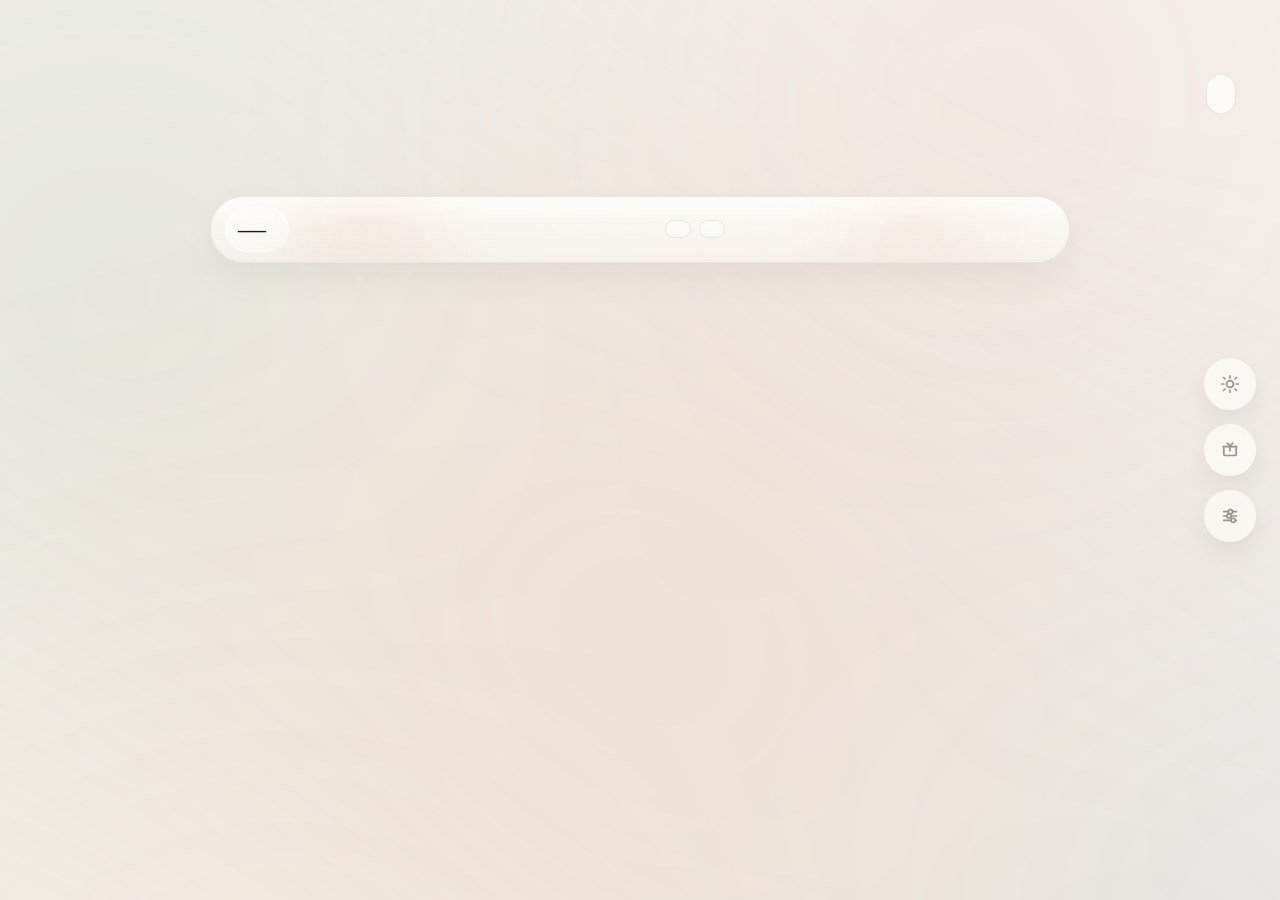
==== commit 8f8cf95d: "feat: support quick pack and homepage tab groups" ====
--- a/extension/index.html
+++ b/extension/index.html
@@ -39,6 +39,49 @@
     </div>
   </section>
 
+  <section class="tab-groups-section" id="tabGroupsSection" hidden>
+    <div class="tab-groups-shell">
+      <div class="tab-groups-header">
+        <div class="tab-groups-heading">
+          <h2 id="tabGroupsTitle"></h2>
+          <p class="tab-groups-subtitle" id="tabGroupsSubtitle"></p>
+        </div>
+        <div class="tab-groups-tools">
+          <button type="button" class="section-pack-btn" id="tabGroupsPackBtn" data-action="pack-tab-group" aria-label="Pack tab group" title="Pack tab group">
+            <svg xmlns="http://www.w3.org/2000/svg" fill="none" viewBox="0 0 24 24" stroke-width="1.85" stroke="currentColor" aria-hidden="true">
+              <path stroke-linecap="round" stroke-linejoin="round" d="M3.75 9A2.25 2.25 0 0 1 6 6.75h12A2.25 2.25 0 0 1 20.25 9v6A2.25 2.25 0 0 1 18 17.25H6A2.25 2.25 0 0 1 3.75 15V9Z" />
+              <path stroke-linecap="round" stroke-linejoin="round" d="M8.25 12h7.5" />
+            </svg>
+            <span class="section-pack-btn-label" id="tabGroupsPackLabel"></span>
+          </button>
+        </div>
+      </div>
+      <div class="tab-groups-list" id="tabGroupsList"></div>
+    </div>
+  </section>
+
+  <section class="work-sessions-section" id="workSessionsSection" hidden>
+    <div class="work-sessions-shell">
+      <div class="work-sessions-header">
+        <div class="work-sessions-heading">
+          <h2 id="workSessionsTitle"></h2>
+          <p class="work-sessions-subtitle" id="workSessionsSubtitle"></p>
+        </div>
+        <div class="section-tools">
+          <button type="button" class="section-pack-btn" id="workSessionsPackBtn" data-action="pack-tab-group" aria-label="Pack tab group" title="Pack tab group">
+            <svg xmlns="http://www.w3.org/2000/svg" fill="none" viewBox="0 0 24 24" stroke-width="1.85" stroke="currentColor" aria-hidden="true">
+              <path stroke-linecap="round" stroke-linejoin="round" d="M3.75 9A2.25 2.25 0 0 1 6 6.75h12A2.25 2.25 0 0 1 20.25 9v6A2.25 2.25 0 0 1 18 17.25H6A2.25 2.25 0 0 1 3.75 15V9Z" />
+              <path stroke-linecap="round" stroke-linejoin="round" d="M8.25 12h7.5" />
+            </svg>
+            <span class="section-pack-btn-label" id="workSessionsPackLabel"></span>
+          </button>
+        </div>
+      </div>
+      <div class="work-sessions-list" id="workSessionsList"></div>
+      <div class="work-sessions-empty" id="workSessionsEmpty" style="display:none"></div>
+    </div>
+  </section>
+
   <section class="bookmark-board-section" id="bookmarkBoardSection">
     <div class="bookmark-board-shell">
       <div class="bookmark-board-header">
@@ -57,6 +100,7 @@
         </div>
       </div>
       <div class="bookmark-board-empty" id="bookmarkBoardEmpty" style="display:none"></div>
+      <div class="bookmark-collection-list" id="bookmarkCollectionList" style="display:none"></div>
       <div class="bookmark-board-list" id="bookmarkBoardList"></div>
     </div>
   </section>
@@ -95,6 +139,13 @@
             <button type="button" class="view-switcher-btn" data-action="set-open-tabs-view" data-view="domains" id="openTabsDomainViewBtn"></button>
             <button type="button" class="view-switcher-btn" data-action="set-open-tabs-view" data-view="windows" id="openTabsWindowViewBtn"></button>
           </div>
+          <button type="button" class="section-pack-btn" id="openTabsPackBtn" data-action="pack-current-tabs" aria-label="Save current tabs as tab group" title="Save current tabs as tab group">
+            <svg xmlns="http://www.w3.org/2000/svg" fill="none" viewBox="0 0 24 24" stroke-width="1.85" stroke="currentColor" aria-hidden="true">
+              <path stroke-linecap="round" stroke-linejoin="round" d="M3.75 9A2.25 2.25 0 0 1 6 6.75h12A2.25 2.25 0 0 1 20.25 9v6A2.25 2.25 0 0 1 18 17.25H6A2.25 2.25 0 0 1 3.75 15V9Z" />
+              <path stroke-linecap="round" stroke-linejoin="round" d="M8.25 12h7.5" />
+            </svg>
+            <span class="section-pack-btn-label" id="openTabsPackLabel"></span>
+          </button>
           <div class="section-count" id="openTabsSectionCount"></div>
         </div>
       </div>
@@ -148,8 +199,8 @@
       <div class="footer-credit-eyebrow" id="footerCreditEyebrow"></div>
       <div class="footer-credit-main" id="footerCreditMain"></div>
       <div class="footer-credit-links">
-        <a id="footerProjectLink" href="https://github.com/zarazhangrui/tab-out" target="_top" rel="noopener noreferrer"></a>
-        <a id="footerAuthorLink" href="https://github.com/zarazhangrui" target="_top" rel="noopener noreferrer"></a>
+        <a id="footerProjectLink" href="https://github.com/Acorn2/tab-nest" target="_top" rel="noopener noreferrer"></a>
+        <a id="footerAuthorLink" href="https://github.com/Acorn2" target="_top" rel="noopener noreferrer"></a>
       </div>
     </div>
   </footer>
@@ -178,23 +229,6 @@
       </div>
     </div>
 
-    <div class="session-panel" id="sessionPanel" style="display:none">
-      <div class="session-panel-header">
-        <div class="session-panel-heading">
-          <h3 id="sessionsSectionTitle"></h3>
-        </div>
-        <button type="button" class="session-panel-close" data-action="toggle-session-panel" aria-label="Close">
-          <svg xmlns="http://www.w3.org/2000/svg" fill="none" viewBox="0 0 24 24" stroke-width="1.9" stroke="currentColor" aria-hidden="true">
-            <path stroke-linecap="round" stroke-linejoin="round" d="m6 18 12-12M6 6l12 12" />
-          </svg>
-        </button>
-      </div>
-      <div class="session-panel-meta-row">
-        <p class="session-panel-subtitle" id="sessionsEmpty"></p>
-        <span class="section-count" id="sessionsCount"></span>
-      </div>
-      <div class="sessions-list" id="sessionsList"></div>
-    </div>
   </div>
 
   <div class="floating-tools-dock">
@@ -222,17 +256,6 @@
             <path stroke-linecap="round" stroke-linejoin="round" d="M12 7.5v5.25" />
           </svg>
         </span>
-      </button>
-      <button type="button" class="floating-tool-btn floating-tool-btn-session" data-action="toggle-session-panel" id="sessionFabTrigger" aria-expanded="false" aria-controls="sessionPanel">
-        <span class="floating-tool-icon">
-          <svg xmlns="http://www.w3.org/2000/svg" fill="none" viewBox="0 0 24 24" stroke-width="1.85" stroke="currentColor" aria-hidden="true">
-            <path stroke-linecap="round" stroke-linejoin="round" d="M4.5 15.75h15" />
-            <path stroke-linecap="round" stroke-linejoin="round" d="M5.25 15v1.5A1.5 1.5 0 0 0 6.75 18h10.5a1.5 1.5 0 0 0 1.5-1.5V15" />
-            <path stroke-linecap="round" stroke-linejoin="round" d="M9 11.25 12 8.25l3 3" />
-            <path stroke-linecap="round" stroke-linejoin="round" d="M12 8.25V3.75" />
-          </svg>
-        </span>
-        <span class="floating-tool-badge" id="sessionFabCount" hidden></span>
       </button>
     </div>
 
@@ -269,6 +292,37 @@
   </div>
 </div>
 
+<div class="confirm-modal-backdrop" id="backgroundPreviewBackdrop" style="display:none">
+  <div class="confirm-modal confirm-modal--preview" role="dialog" aria-modal="true" aria-labelledby="backgroundPreviewTitle">
+    <div class="confirm-modal-header">
+      <div class="confirm-modal-eyebrow" id="backgroundPreviewEyebrow"></div>
+      <h3 id="backgroundPreviewTitle"></h3>
+      <button type="button" class="confirm-modal-close" data-action="close-background-preview" aria-label="Close">×</button>
+    </div>
+    <div class="background-preview-stage" id="backgroundPreviewStage"></div>
+    <p class="confirm-modal-body" id="backgroundPreviewHint"></p>
+    <div class="confirm-modal-actions">
+      <button type="button" class="action-btn" data-action="close-background-preview" id="backgroundPreviewCancelBtn"></button>
+      <button type="button" class="action-btn save-tabs" data-action="confirm-background-preview" id="backgroundPreviewConfirmBtn"></button>
+    </div>
+  </div>
+</div>
+
+<div class="settings-modal-backdrop" id="settingsModalBackdrop" style="display:none">
+  <div class="confirm-modal" role="dialog" aria-modal="true" aria-labelledby="confirmModalTitle">
+    <div class="confirm-modal-header">
+      <div class="confirm-modal-eyebrow" id="confirmModalEyebrow"></div>
+      <h3 id="confirmModalTitle"></h3>
+      <button type="button" class="confirm-modal-close" data-action="close-confirm-modal" aria-label="Close">×</button>
+    </div>
+    <p class="confirm-modal-body" id="confirmModalBody"></p>
+    <div class="confirm-modal-actions">
+      <button type="button" class="action-btn" data-action="close-confirm-modal" id="confirmModalCancelBtn"></button>
+      <button type="button" class="action-btn danger" data-action="confirm-modal-submit" id="confirmModalConfirmBtn"></button>
+    </div>
+  </div>
+</div>
+
 <div class="settings-modal-backdrop" id="settingsModalBackdrop" style="display:none">
   <div class="settings-modal" role="dialog" aria-modal="true" aria-labelledby="settingsModalTitle">
     <div class="settings-modal-header">
@@ -316,8 +370,18 @@
         </section>
         <section class="settings-panel" data-settings-panel="bookmarks" style="display:none">
           <div class="settings-group">
-            <div class="settings-group-label" id="settingsBookmarkBoardLimitLabel"></div>
-            <p class="settings-group-copy" id="settingsBookmarkBoardLimitHint"></p>
+            <div class="settings-group-label" id="settingsBookmarkFolderLabel"></div>
+            <p class="settings-group-copy" id="settingsBookmarkFolderHint"></p>
+            <div class="settings-action-row">
+              <input type="search" class="settings-folder-search" id="bookmarkFolderSearchInput">
+              <button type="button" class="action-btn" data-action="clear-bookmark-folder" id="bookmarkFolderClearBtn" hidden></button>
+            </div>
+            <div class="bookmark-folder-list" id="bookmarkFolderList"></div>
+            <div class="bookmark-folder-empty" id="bookmarkFolderEmpty" style="display:none"></div>
+          </div>
+          <div class="settings-group settings-group-subtle">
+            <div class="settings-group-label settings-group-label-subtle" id="settingsBookmarkBoardLimitLabel"></div>
+            <p class="settings-group-copy settings-group-copy-subtle" id="settingsBookmarkBoardLimitHint"></p>
             <div class="bookmark-board-limit-panel">
               <div class="bookmark-board-limit-switcher" id="settingsBookmarkBoardLimitChoices" role="group">
                 <button type="button" class="bookmark-board-limit-option" data-action="set-bookmark-board-display-limit" data-bookmark-board-limit="1" id="settingsBookmarkBoardLimit1Btn"></button>
@@ -327,16 +391,6 @@
               </div>
               <div class="bookmark-board-limit-note" id="settingsBookmarkBoardLimitNote"></div>
             </div>
-          </div>
-          <div class="settings-group">
-            <div class="settings-group-label" id="settingsBookmarkFolderLabel"></div>
-            <p class="settings-group-copy" id="settingsBookmarkFolderHint"></p>
-            <div class="settings-action-row">
-              <input type="search" class="settings-folder-search" id="bookmarkFolderSearchInput">
-              <button type="button" class="action-btn" data-action="clear-bookmark-folder" id="bookmarkFolderClearBtn" hidden></button>
-            </div>
-            <div class="bookmark-folder-list" id="bookmarkFolderList"></div>
-            <div class="bookmark-folder-empty" id="bookmarkFolderEmpty" style="display:none"></div>
           </div>
           <div class="settings-group">
             <div class="settings-group-label" id="settingsBookmarkOpenModeLabel"></div>
@@ -388,6 +442,88 @@
   </div>
 </div>
 
+<div class="quick-link-modal-backdrop" id="bookmarkCollectionModalBackdrop" style="display:none">
+  <div class="quick-link-modal" role="dialog" aria-modal="true" aria-labelledby="bookmarkCollectionModalTitle">
+    <div class="quick-link-modal-header">
+      <h3 id="bookmarkCollectionModalTitle"></h3>
+      <button type="button" class="quick-link-modal-close" data-action="close-bookmark-collection-modal" id="bookmarkCollectionModalCloseBtn"></button>
+    </div>
+    <form class="quick-link-form" id="bookmarkCollectionForm">
+      <input type="hidden" id="bookmarkCollectionBoardId">
+      <div class="bookmark-collection-mode-switch" id="bookmarkCollectionModeSwitch" role="group"></div>
+      <label class="quick-link-field">
+        <span id="bookmarkCollectionNameLabel"></span>
+        <input type="text" id="bookmarkCollectionNameInput" maxlength="40" required>
+      </label>
+      <label class="quick-link-field" id="bookmarkCollectionExistingField" style="display:none">
+        <span id="bookmarkCollectionExistingLabel"></span>
+        <div class="bookmark-collection-select-shell" id="bookmarkCollectionSelectShell">
+          <input type="hidden" id="bookmarkCollectionExistingSelect">
+          <button type="button" class="bookmark-collection-select-trigger" data-action="toggle-bookmark-collection-select" id="bookmarkCollectionSelectTrigger" aria-expanded="false" aria-controls="bookmarkCollectionSelectMenu">
+            <span class="bookmark-collection-select-value" id="bookmarkCollectionSelectValue"></span>
+            <span class="bookmark-collection-select-chevron" aria-hidden="true"></span>
+          </button>
+          <div class="bookmark-collection-select-menu" id="bookmarkCollectionSelectMenu" style="display:none"></div>
+        </div>
+      </label>
+      <p class="bookmark-collection-modal-hint" id="bookmarkCollectionModalHint"></p>
+      <div class="quick-link-form-actions">
+        <button type="button" class="action-btn" data-action="close-bookmark-collection-modal" id="bookmarkCollectionCancelBtn"></button>
+        <button type="submit" class="action-btn primary" id="bookmarkCollectionSubmitBtn"></button>
+      </div>
+    </form>
+  </div>
+</div>
+
+<div class="quick-link-modal-backdrop" id="bookmarkCollectionDetailBackdrop" style="display:none">
+  <div class="bookmark-collection-detail-modal" role="dialog" aria-modal="true" aria-labelledby="bookmarkCollectionDetailTitle">
+    <div class="bookmark-collection-detail-header">
+      <div class="bookmark-collection-detail-heading">
+        <p class="bookmark-collection-detail-eyebrow" id="bookmarkCollectionDetailEyebrow"></p>
+        <h3 id="bookmarkCollectionDetailTitle"></h3>
+        <p class="bookmark-collection-detail-meta" id="bookmarkCollectionDetailMeta"></p>
+      </div>
+      <button type="button" class="quick-link-modal-close" data-action="close-bookmark-collection-detail" id="bookmarkCollectionDetailCloseBtn"></button>
+    </div>
+    <div class="bookmark-collection-detail-list" id="bookmarkCollectionDetailList"></div>
+    <div class="bookmark-collection-detail-empty" id="bookmarkCollectionDetailEmpty" style="display:none"></div>
+    <div class="bookmark-collection-detail-actions">
+      <button type="button" class="action-btn" data-action="close-bookmark-collection-detail" id="bookmarkCollectionDetailCancelBtn"></button>
+      <button type="button" class="action-btn primary" data-action="open-bookmark-collection-from-detail" id="bookmarkCollectionDetailOpenBtn"></button>
+    </div>
+  </div>
+</div>
+
+<div class="quick-link-modal-backdrop" id="sessionModalBackdrop" style="display:none">
+  <div class="quick-link-modal" role="dialog" aria-modal="true" aria-labelledby="sessionModalTitle">
+    <div class="quick-link-modal-header">
+      <h3 id="sessionModalTitle"></h3>
+      <button type="button" class="quick-link-modal-close" data-action="close-session-modal" id="sessionModalCloseBtn"></button>
+    </div>
+    <form class="quick-link-form" id="sessionForm">
+      <input type="hidden" id="sessionIdInput">
+      <label class="quick-link-field">
+        <span id="sessionNameLabel"></span>
+        <input type="text" id="sessionNameInput" maxlength="60" required>
+      </label>
+      <label class="session-modal-toggle-row" for="sessionPinnedInput">
+        <span class="session-modal-toggle-copy">
+          <span class="session-modal-toggle-title" id="sessionPinnedLabel"></span>
+          <span class="session-modal-toggle-meta" id="sessionPinnedHint"></span>
+        </span>
+        <span class="session-modal-toggle-switch">
+          <input type="checkbox" id="sessionPinnedInput">
+          <span class="session-modal-toggle-slider" aria-hidden="true"></span>
+        </span>
+      </label>
+      <div class="quick-link-form-actions">
+        <button type="button" class="action-btn" data-action="close-session-modal" id="sessionCancelBtn"></button>
+        <button type="submit" class="action-btn primary" id="sessionSubmitBtn"></button>
+      </div>
+    </form>
+  </div>
+</div>
+
 <!-- Boot loader: tries config.local.js first, then loads app.js -->
 <script src="boot.js"></script>
 </body>
--- a/extension/style.css
+++ b/extension/style.css
@@ -349,12 +349,10 @@
 body.theme-dark .bookmark-board-limit-panel,
 body.theme-dark .bookmark-board-limit-switcher {
   border-color: rgba(255, 255, 255, 0.08);
-  background:
-    radial-gradient(circle at top left, rgba(255, 255, 255, 0.035), transparent 52%),
-    rgba(255, 255, 255, 0.04);
+  background: rgba(255, 255, 255, 0.03);
   box-shadow:
     inset 0 1px 0 rgba(255, 255, 255, 0.04),
-    0 18px 32px rgba(0, 0, 0, 0.16);
+    0 12px 24px rgba(0, 0, 0, 0.12);
 }
 
 body.theme-dark .bookmark-board-limit-option {
@@ -373,6 +371,18 @@
 
 body.theme-dark .bookmark-board-limit-note {
   color: rgba(225, 229, 236, 0.72);
+}
+
+body.theme-dark .settings-group-subtle {
+  border-top-color: rgba(255, 255, 255, 0.08);
+}
+
+body.theme-dark .settings-group-label-subtle {
+  color: rgba(236, 240, 245, 0.84);
+}
+
+body.theme-dark .settings-group-copy-subtle {
+  color: rgba(225, 229, 236, 0.68);
 }
 
 body.theme-dark .bookmark-board-card,
@@ -474,6 +484,262 @@
   color: #ffd1aa;
 }
 
+body.theme-dark .bookmark-board-batch-toggle,
+body.theme-dark .bookmark-board-batch-btn {
+  background: rgba(24, 32, 42, 0.88);
+  border-color: rgba(255, 255, 255, 0.08);
+  color: rgba(225, 229, 236, 0.78);
+}
+
+body.theme-dark .bookmark-board-batch-toggle:hover,
+body.theme-dark .bookmark-board-batch-btn:hover {
+  border-color: rgba(236, 168, 118, 0.32);
+  background: rgba(30, 40, 51, 0.96);
+  color: #f7f5f1;
+}
+
+body.theme-dark .bookmark-board-batch-toggle.is-active,
+body.theme-dark .bookmark-board-batch-btn.is-primary {
+  border-color: rgba(236, 168, 118, 0.3);
+  background:
+    radial-gradient(circle at 18% 18%, rgba(236, 168, 118, 0.16), transparent 34%),
+    linear-gradient(135deg, rgba(34, 44, 56, 0.98), rgba(23, 31, 41, 0.94));
+  color: #f4b782;
+}
+
+body.theme-dark .bookmark-board-batch-toggle::before {
+  background: rgba(236, 168, 118, 0.26);
+  box-shadow: 0 0 0 5px rgba(236, 168, 118, 0.08);
+}
+
+body.theme-dark .bookmark-board-batch-toggle.is-active::before {
+  background: rgba(236, 168, 118, 0.94);
+  box-shadow: 0 0 0 5px rgba(236, 168, 118, 0.14);
+}
+
+body.theme-dark .bookmark-board-batch-bar {
+  border-color: rgba(236, 168, 118, 0.18);
+  background:
+    radial-gradient(circle at 12% 0%, rgba(236, 168, 118, 0.12), transparent 34%),
+    rgba(23, 31, 40, 0.84);
+}
+
+body.theme-dark .bookmark-board-batch-meta {
+  color: #f4b782;
+}
+
+body.theme-dark .bookmark-board-batch-hint {
+  color: rgba(225, 229, 236, 0.66);
+}
+
+body.theme-dark .bookmark-board-card.is-selected {
+  border-color: rgba(236, 168, 118, 0.28);
+  box-shadow:
+    0 18px 34px rgba(0, 0, 0, 0.24),
+    0 0 0 1px rgba(236, 168, 118, 0.08),
+    inset 0 1px 0 rgba(255, 255, 255, 0.05);
+}
+
+body.theme-dark .bookmark-board-select-toggle {
+  background: rgba(255, 255, 255, 0.04);
+}
+
+body.theme-dark .bookmark-board-select-indicator {
+  border-color: rgba(236, 168, 118, 0.42);
+  background: rgba(16, 23, 31, 0.92);
+}
+
+body.theme-dark .bookmark-board-select-toggle.is-selected .bookmark-board-select-indicator {
+  border-color: rgba(236, 168, 118, 0.92);
+  background: linear-gradient(135deg, rgba(236, 168, 118, 0.96), rgba(191, 118, 69, 0.96));
+}
+
+body.theme-dark .bookmark-collection-shell {
+  border-color: rgba(255, 255, 255, 0.06);
+  background:
+    radial-gradient(circle at 6% 0%, rgba(236, 168, 118, 0.12), transparent 34%),
+    rgba(16, 24, 33, 0.42);
+}
+
+body.theme-dark .bookmark-collection-heading h3,
+body.theme-dark .bookmark-collection-card-title {
+  color: #f7f5f1;
+}
+
+body.theme-dark .bookmark-collection-heading p,
+body.theme-dark .bookmark-collection-card-meta,
+body.theme-dark .bookmark-collection-modal-hint {
+  color: rgba(225, 229, 236, 0.72);
+}
+
+body.theme-dark .bookmark-collection-mode-switch {
+  border-color: rgba(255, 255, 255, 0.08);
+  background: rgba(255, 255, 255, 0.04);
+}
+
+body.theme-dark .bookmark-collection-mode-btn {
+  color: rgba(225, 229, 236, 0.72);
+}
+
+body.theme-dark .bookmark-collection-mode-btn:hover {
+  background: rgba(255, 255, 255, 0.06);
+  color: #f7f5f1;
+}
+
+body.theme-dark .bookmark-collection-mode-btn.is-active {
+  color: #1c140f;
+  background: linear-gradient(135deg, rgba(236, 168, 118, 0.96), rgba(188, 98, 41, 0.94));
+}
+
+body.theme-dark .bookmark-collection-card {
+  border-color: rgba(255, 255, 255, 0.08);
+  background:
+    linear-gradient(180deg, rgba(23, 31, 40, 0.96), rgba(18, 25, 34, 0.9)),
+    radial-gradient(circle at top left, rgba(236, 168, 118, 0.14), transparent 42%);
+  box-shadow:
+    0 18px 32px rgba(0, 0, 0, 0.16),
+    inset 0 1px 0 rgba(255, 255, 255, 0.04);
+}
+
+body.theme-dark .bookmark-collection-card-main:hover .bookmark-collection-card-title,
+body.theme-dark .bookmark-collection-card-main:focus-visible .bookmark-collection-card-title {
+  color: #f4b782;
+}
+
+body.theme-dark .bookmark-collection-card-btn {
+  background: rgba(24, 32, 42, 0.88);
+  border-color: rgba(255, 255, 255, 0.08);
+  color: rgba(225, 229, 236, 0.78);
+}
+
+body.theme-dark .bookmark-collection-card-btn:hover {
+  border-color: rgba(236, 168, 118, 0.32);
+  background: rgba(30, 40, 51, 0.96);
+  color: #f7f5f1;
+}
+
+body.theme-dark .bookmark-collection-card-btn.is-primary {
+  border-color: rgba(236, 168, 118, 0.3);
+  background:
+    radial-gradient(circle at 18% 18%, rgba(236, 168, 118, 0.16), transparent 34%),
+    linear-gradient(135deg, rgba(34, 44, 56, 0.98), rgba(23, 31, 41, 0.94));
+  color: #f4b782;
+}
+
+body.theme-dark .bookmark-collection-select-trigger {
+  border-color: rgba(255, 255, 255, 0.08);
+  background: linear-gradient(180deg, rgba(21, 28, 36, 0.92), rgba(16, 22, 30, 0.9));
+  color: #f7f5f1;
+  box-shadow:
+    inset 0 1px 0 rgba(255, 255, 255, 0.04),
+    0 18px 32px rgba(0, 0, 0, 0.16);
+}
+
+body.theme-dark .bookmark-collection-select-trigger:hover,
+body.theme-dark .bookmark-collection-select-trigger[aria-expanded="true"] {
+  border-color: rgba(236, 168, 118, 0.32);
+}
+
+body.theme-dark .bookmark-collection-select-value.is-placeholder {
+  color: rgba(225, 229, 236, 0.52);
+}
+
+body.theme-dark .bookmark-collection-select-chevron {
+  border-right-color: rgba(225, 229, 236, 0.76);
+  border-bottom-color: rgba(225, 229, 236, 0.76);
+}
+
+body.theme-dark .bookmark-collection-select-menu {
+  border-color: rgba(255, 255, 255, 0.08);
+  background:
+    linear-gradient(180deg, rgba(23, 31, 40, 0.98), rgba(18, 25, 34, 0.96));
+  box-shadow:
+    0 24px 46px rgba(0, 0, 0, 0.26),
+    inset 0 1px 0 rgba(255, 255, 255, 0.04);
+}
+
+body.theme-dark .bookmark-collection-select-option {
+  color: #f7f5f1;
+}
+
+body.theme-dark .bookmark-collection-select-option:hover {
+  background: rgba(236, 168, 118, 0.12);
+  color: #f4b782;
+}
+
+body.theme-dark .bookmark-collection-select-option.is-selected {
+  background:
+    radial-gradient(circle at 14% 18%, rgba(236, 168, 118, 0.16), transparent 36%),
+    linear-gradient(135deg, rgba(34, 44, 56, 0.98), rgba(23, 31, 41, 0.94));
+  color: #f4b782;
+}
+
+body.theme-dark .bookmark-collection-detail-modal {
+  border-color: rgba(255, 255, 255, 0.08);
+  background:
+    radial-gradient(circle at top left, rgba(236, 168, 118, 0.18), transparent 30%),
+    linear-gradient(180deg, rgba(22, 30, 39, 0.98), rgba(16, 23, 31, 0.96));
+  box-shadow:
+    0 32px 90px rgba(0, 0, 0, 0.36),
+    inset 0 1px 0 rgba(255, 255, 255, 0.04);
+}
+
+body.theme-dark .bookmark-collection-detail-eyebrow {
+  color: #f4b782;
+}
+
+body.theme-dark .bookmark-collection-detail-heading h3 {
+  color: #f7f5f1;
+}
+
+body.theme-dark .bookmark-collection-detail-meta,
+body.theme-dark .bookmark-collection-detail-empty {
+  color: rgba(225, 229, 236, 0.72);
+}
+
+body.theme-dark .bookmark-collection-detail-item {
+  border-color: rgba(255, 255, 255, 0.08);
+  background:
+    linear-gradient(180deg, rgba(23, 31, 40, 0.94), rgba(18, 25, 34, 0.92));
+}
+
+body.theme-dark .bookmark-collection-detail-item:hover {
+  border-color: rgba(236, 168, 118, 0.28);
+  background:
+    radial-gradient(circle at 10% 0%, rgba(236, 168, 118, 0.12), transparent 34%),
+    linear-gradient(180deg, rgba(27, 36, 47, 0.98), rgba(21, 29, 39, 0.96));
+  box-shadow: 0 18px 32px rgba(0, 0, 0, 0.18);
+}
+
+body.theme-dark .bookmark-collection-detail-item:focus-visible {
+  border-color: rgba(236, 168, 118, 0.34);
+  box-shadow:
+    0 0 0 4px rgba(236, 168, 118, 0.1),
+    0 18px 32px rgba(0, 0, 0, 0.18);
+}
+
+body.theme-dark .bookmark-collection-detail-item-favicon {
+  background: rgba(255, 255, 255, 0.04);
+  border-color: rgba(255, 255, 255, 0.08);
+}
+
+body.theme-dark .bookmark-collection-detail-item-fallback {
+  color: #f4b782;
+}
+
+body.theme-dark .bookmark-collection-detail-item-title {
+  color: #f7f5f1;
+}
+
+body.theme-dark .bookmark-collection-detail-item-arrow {
+  color: rgba(225, 229, 236, 0.52);
+}
+
+body.theme-dark .bookmark-collection-detail-empty {
+  border-color: rgba(255, 255, 255, 0.08);
+  background: rgba(255, 255, 255, 0.03);
+}
+
 body.theme-dark .confirm-modal {
   background:
     radial-gradient(circle at top left, rgba(236, 168, 118, 0.14), transparent 34%),
@@ -901,6 +1167,49 @@
   margin-bottom: 10px;
 }
 
+.tab-groups-section {
+  margin: 4px 0 14px;
+}
+
+.tab-groups-shell {
+  padding: 0 2px 4px;
+}
+
+.tab-groups-header {
+  display: flex;
+  justify-content: space-between;
+  align-items: center;
+  gap: 16px;
+  margin-bottom: 12px;
+}
+
+.tab-groups-heading h2 {
+  font-family: var(--font-body);
+  font-weight: 600;
+  font-size: 11px;
+  letter-spacing: 0.22em;
+  text-transform: uppercase;
+  color: var(--muted);
+}
+
+.tab-groups-subtitle {
+  margin-top: 6px;
+  font-size: 12px;
+  line-height: 1.6;
+  color: var(--muted);
+  max-width: 460px;
+}
+
+.tab-groups-subtitle:empty {
+  display: none;
+}
+
+.tab-groups-list {
+  display: grid;
+  grid-template-columns: repeat(auto-fill, minmax(320px, 1fr));
+  gap: 14px;
+}
+
 .bookmark-board-section {
   margin: 8px 0 18px;
 }
@@ -1144,9 +1453,114 @@
   gap: 8px;
 }
 
+.bookmark-board-batch-toggle,
+.bookmark-board-batch-btn {
+  min-height: 36px;
+  padding: 0 12px;
+  border-radius: 999px;
+  border: 1px solid rgba(232, 226, 218, 0.94);
+  background: rgba(255, 255, 255, 0.72);
+  color: var(--muted);
+  font-size: 12px;
+  font-weight: 800;
+  cursor: pointer;
+  display: inline-flex;
+  align-items: center;
+  justify-content: center;
+  transition: transform 0.18s ease, border-color 0.18s ease, background 0.18s ease, color 0.18s ease, box-shadow 0.18s ease;
+}
+
+.bookmark-board-batch-toggle:hover,
+.bookmark-board-batch-btn:hover {
+  transform: translateY(-1px);
+  border-color: rgba(200, 113, 58, 0.28);
+  background: rgba(255, 249, 244, 0.92);
+  color: var(--ink);
+}
+
+.bookmark-board-batch-toggle.is-active,
+.bookmark-board-batch-btn.is-primary {
+  border-color: rgba(205, 112, 58, 0.32);
+  background: linear-gradient(135deg, rgba(255, 247, 240, 0.98), rgba(255, 233, 215, 0.92));
+  color: rgba(161, 81, 37, 0.98);
+  box-shadow:
+    0 10px 20px rgba(200, 113, 58, 0.1),
+    inset 0 1px 0 rgba(255, 255, 255, 0.84);
+}
+
+.bookmark-board-batch-toggle {
+  position: relative;
+  padding-inline: 14px;
+  font-weight: 900;
+}
+
+.bookmark-board-batch-toggle::before {
+  content: '';
+  width: 7px;
+  height: 7px;
+  border-radius: 999px;
+  background: rgba(200, 113, 58, 0.28);
+  margin-right: 8px;
+  box-shadow: 0 0 0 5px rgba(200, 113, 58, 0.08);
+  transition: background 0.18s ease, box-shadow 0.18s ease;
+}
+
+.bookmark-board-batch-toggle.is-active::before {
+  background: rgba(205, 112, 58, 0.92);
+  box-shadow: 0 0 0 5px rgba(205, 112, 58, 0.14);
+}
+
+.bookmark-board-batch-btn:disabled {
+  cursor: not-allowed;
+  opacity: 0.5;
+  transform: none;
+  box-shadow: none;
+}
+
 .bookmark-board-group-search .bookmark-board-search {
   width: min(220px, 26vw);
   min-height: 38px;
+}
+
+.bookmark-board-batch-bar {
+  display: flex;
+  flex-wrap: wrap;
+  align-items: center;
+  justify-content: space-between;
+  gap: 10px 12px;
+  margin-bottom: 12px;
+  padding: 10px 12px;
+  border-radius: 18px;
+  border: 1px solid rgba(221, 175, 138, 0.24);
+  background:
+    radial-gradient(circle at 12% 0%, rgba(255, 232, 206, 0.18), transparent 34%),
+    rgba(255, 249, 242, 0.78);
+}
+
+.bookmark-board-batch-meta {
+  font-size: 12px;
+  font-weight: 700;
+  color: rgba(161, 81, 37, 0.92);
+}
+
+.bookmark-board-batch-summary {
+  min-width: 0;
+  display: flex;
+  flex-direction: column;
+  gap: 2px;
+}
+
+.bookmark-board-batch-hint {
+  font-size: 11px;
+  line-height: 1.45;
+  color: var(--muted);
+}
+
+.bookmark-board-batch-actions {
+  display: flex;
+  flex-wrap: wrap;
+  justify-content: flex-end;
+  gap: 8px;
 }
 
 .bookmark-board-group-body {
@@ -1263,6 +1677,10 @@
   transition: transform 0.22s ease, box-shadow 0.22s ease, border-color 0.22s ease;
 }
 
+.bookmark-board-group.is-selection-mode .bookmark-board-card {
+  cursor: default;
+}
+
 .bookmark-board-card::before,
 .bookmark-board-card::after {
   content: '';
@@ -1430,6 +1848,13 @@
   opacity: 0.96;
 }
 
+.bookmark-board-card.is-selected {
+  border-color: rgba(205, 112, 58, 0.34);
+  box-shadow:
+    0 18px 34px rgba(200, 113, 58, 0.12),
+    inset 0 1px 0 rgba(255, 255, 255, 0.84);
+}
+
 .bookmark-board-folder-card .bookmark-board-card-copy {
   justify-content: center;
 }
@@ -1498,6 +1923,62 @@
   background: rgba(205, 115, 66, 0.15);
   color: rgba(170, 73, 31, 0.98);
   transform: scale(1.04);
+}
+
+.bookmark-board-delete.is-hidden {
+  visibility: hidden;
+  opacity: 0;
+  pointer-events: none;
+}
+
+.bookmark-board-select-toggle {
+  width: 28px;
+  height: 28px;
+  flex-shrink: 0;
+  border: none;
+  padding: 0;
+  border-radius: 10px;
+  background: rgba(255, 255, 255, 0.6);
+  color: rgba(193, 101, 57, 0.72);
+  display: inline-flex;
+  align-items: center;
+  justify-content: center;
+  position: relative;
+  z-index: 1;
+  cursor: pointer;
+  transition: background 0.18s ease, transform 0.18s ease, box-shadow 0.18s ease;
+}
+
+.bookmark-board-select-toggle:hover {
+  transform: scale(1.04);
+  background: rgba(255, 245, 236, 0.92);
+}
+
+.bookmark-board-select-indicator {
+  width: 16px;
+  height: 16px;
+  border-radius: 5px;
+  border: 1.8px solid rgba(191, 128, 86, 0.6);
+  background: rgba(255, 255, 255, 0.92);
+  position: relative;
+  transition: background 0.18s ease, border-color 0.18s ease;
+}
+
+.bookmark-board-select-toggle.is-selected .bookmark-board-select-indicator {
+  border-color: rgba(205, 112, 58, 0.9);
+  background: linear-gradient(135deg, rgba(220, 125, 63, 0.96), rgba(174, 89, 41, 0.96));
+}
+
+.bookmark-board-select-toggle.is-selected .bookmark-board-select-indicator::after {
+  content: '';
+  position: absolute;
+  left: 4px;
+  top: 1px;
+  width: 5px;
+  height: 9px;
+  border: solid rgba(255, 250, 243, 0.98);
+  border-width: 0 2px 2px 0;
+  transform: rotate(45deg);
 }
 
 .bookmark-board-card-favicon img {
@@ -1667,6 +2148,483 @@
 .bookmark-board-empty-action:hover .bookmark-board-empty-action-arrow {
   transform: translateX(2px);
   background: rgba(200, 113, 58, 0.12);
+}
+
+.bookmark-collection-list {
+  margin-bottom: 14px;
+}
+
+.bookmark-collection-shell {
+  padding: 14px;
+  border: 1px solid rgba(232, 226, 218, 0.72);
+  border-radius: 24px;
+  background:
+    radial-gradient(circle at 6% 0%, rgba(200, 113, 58, 0.08), transparent 34%),
+    rgba(255, 253, 249, 0.4);
+  box-shadow:
+    0 12px 28px rgba(78, 57, 39, 0.035),
+    inset 0 1px 0 rgba(255, 255, 255, 0.62);
+}
+
+.bookmark-collection-header {
+  display: flex;
+  align-items: flex-start;
+  justify-content: space-between;
+  gap: 12px;
+  margin-bottom: 12px;
+}
+
+.bookmark-collection-heading h3 {
+  font-size: 13px;
+  font-weight: 800;
+  letter-spacing: 0.02em;
+  color: var(--ink);
+}
+
+.bookmark-collection-heading p {
+  margin-top: 4px;
+  font-size: 12px;
+  line-height: 1.55;
+  color: var(--muted);
+}
+
+.bookmark-collection-grid {
+  display: grid;
+  grid-template-columns: repeat(auto-fit, minmax(260px, 320px));
+  gap: 12px;
+}
+
+.bookmark-collection-card {
+  display: flex;
+  flex-direction: column;
+  align-items: stretch;
+  justify-content: space-between;
+  gap: 14px;
+  min-height: 132px;
+  padding: 16px 16px 14px;
+  border-radius: 18px;
+  border: 1px solid rgba(232, 226, 218, 0.92);
+  background:
+    linear-gradient(180deg, rgba(255, 254, 250, 0.96), rgba(250, 246, 240, 0.92)),
+    radial-gradient(circle at top left, rgba(255, 231, 203, 0.18), transparent 42%);
+  box-shadow:
+    0 10px 20px rgba(78, 57, 39, 0.04),
+    inset 0 1px 0 rgba(255, 255, 255, 0.82);
+}
+
+.bookmark-collection-card-main {
+  border: none;
+  background: transparent;
+  padding: 0;
+  margin: 0;
+  text-align: left;
+  cursor: pointer;
+  min-width: 0;
+}
+
+.bookmark-collection-card-main:hover .bookmark-collection-card-title,
+.bookmark-collection-card-main:focus-visible .bookmark-collection-card-title {
+  color: rgba(161, 81, 37, 0.98);
+}
+
+.bookmark-collection-card-main:focus-visible {
+  outline: none;
+}
+
+.bookmark-collection-card-main:focus-visible .bookmark-collection-card-copy {
+  box-shadow: 0 0 0 4px rgba(200, 113, 58, 0.08);
+  border-radius: 14px;
+}
+
+.bookmark-collection-card-copy {
+  min-width: 0;
+  flex: 1 1 auto;
+}
+
+.bookmark-collection-card-title {
+  font-size: 16px;
+  font-weight: 800;
+  line-height: 1.35;
+  color: var(--ink);
+  display: -webkit-box;
+  -webkit-box-orient: vertical;
+  -webkit-line-clamp: 3;
+  overflow: hidden;
+}
+
+.bookmark-collection-card-meta {
+  margin-top: 6px;
+  font-size: 12px;
+  color: var(--muted);
+}
+
+.bookmark-collection-card-actions {
+  display: grid;
+  grid-template-columns: minmax(0, 1fr) auto;
+  align-items: center;
+  gap: 8px;
+  flex-shrink: 0;
+}
+
+.bookmark-collection-card-btn {
+  min-height: 34px;
+  padding: 0 12px;
+  border: 1px solid rgba(232, 226, 218, 0.92);
+  border-radius: 999px;
+  background: rgba(255, 255, 255, 0.76);
+  color: var(--muted);
+  font-size: 12px;
+  font-weight: 800;
+  cursor: pointer;
+  display: inline-flex;
+  align-items: center;
+  justify-content: center;
+  transition: transform 0.18s ease, border-color 0.18s ease, background 0.18s ease, color 0.18s ease;
+}
+
+.bookmark-collection-card-btn:hover {
+  transform: translateY(-1px);
+  border-color: rgba(200, 113, 58, 0.26);
+  background: rgba(255, 249, 244, 0.92);
+  color: var(--ink);
+}
+
+.bookmark-collection-card-btn.is-primary {
+  border-color: rgba(205, 112, 58, 0.3);
+  background: linear-gradient(135deg, rgba(255, 247, 240, 0.98), rgba(255, 233, 215, 0.92));
+  color: rgba(161, 81, 37, 0.98);
+  box-shadow:
+    0 8px 16px rgba(200, 113, 58, 0.08),
+    inset 0 1px 0 rgba(255, 255, 255, 0.84);
+}
+
+.bookmark-collection-card-btn.is-danger {
+  width: 34px;
+  padding: 0;
+  color: rgba(193, 101, 57, 0.72);
+}
+
+.bookmark-collection-card-btn.is-danger svg {
+  width: 14px;
+  height: 14px;
+}
+
+.bookmark-collection-modal-hint {
+  margin-top: -4px;
+  font-size: 12px;
+  line-height: 1.6;
+  color: var(--muted);
+}
+
+.bookmark-collection-mode-switch {
+  display: inline-flex;
+  align-items: center;
+  gap: 6px;
+  padding: 6px;
+  border-radius: 999px;
+  background: rgba(248, 245, 240, 0.9);
+  border: 1px solid rgba(232, 226, 218, 0.94);
+  width: fit-content;
+}
+
+.bookmark-collection-mode-btn {
+  border: none;
+  background: transparent;
+  color: var(--muted);
+  font-size: 13px;
+  font-weight: 700;
+  min-height: 38px;
+  padding: 0 14px;
+  border-radius: 999px;
+  cursor: pointer;
+  transition: background 0.18s ease, color 0.18s ease, transform 0.18s ease;
+}
+
+.bookmark-collection-mode-btn:hover {
+  color: var(--ink);
+  background: rgba(255, 255, 255, 0.62);
+}
+
+.bookmark-collection-mode-btn.is-active {
+  color: #fffaf3;
+  background: linear-gradient(135deg, rgba(222, 136, 66, 1), rgba(188, 98, 41, 1));
+  box-shadow: 0 10px 22px rgba(200, 113, 58, 0.24);
+}
+
+.bookmark-collection-mode-btn:disabled {
+  opacity: 0.5;
+  cursor: not-allowed;
+}
+
+.bookmark-collection-select-shell {
+  position: relative;
+}
+
+.bookmark-collection-select-trigger {
+  width: 100%;
+  min-height: 54px;
+  padding: 0 48px 0 16px;
+  border: 1px solid rgba(232, 226, 218, 0.95);
+  border-radius: 16px;
+  background:
+    linear-gradient(180deg, rgba(255, 254, 250, 0.98), rgba(250, 246, 240, 0.94));
+  color: var(--ink);
+  font-family: var(--font-body);
+  font-size: 14px;
+  font-weight: 600;
+  text-align: left;
+  display: inline-flex;
+  align-items: center;
+  justify-content: space-between;
+  gap: 12px;
+  cursor: pointer;
+  box-shadow:
+    inset 0 1px 0 rgba(255, 255, 255, 0.78),
+    0 10px 22px rgba(26, 22, 19, 0.035);
+  transition: border-color 0.18s ease, box-shadow 0.18s ease, transform 0.18s ease;
+}
+
+.bookmark-collection-select-trigger:hover {
+  transform: translateY(-1px);
+  border-color: rgba(200, 113, 58, 0.26);
+}
+
+.bookmark-collection-select-trigger[aria-expanded="true"] {
+  border-color: rgba(200, 113, 58, 0.34);
+  box-shadow:
+    0 0 0 4px rgba(200, 113, 58, 0.08),
+    0 16px 30px rgba(26, 22, 19, 0.06);
+}
+
+.bookmark-collection-select-value {
+  min-width: 0;
+  overflow: hidden;
+  text-overflow: ellipsis;
+  white-space: nowrap;
+}
+
+.bookmark-collection-select-value.is-placeholder {
+  color: #b7aba0;
+  font-weight: 500;
+}
+
+.bookmark-collection-select-chevron {
+  position: absolute;
+  right: 18px;
+  top: 50%;
+  width: 10px;
+  height: 10px;
+  border-right: 2px solid rgba(124, 109, 97, 0.9);
+  border-bottom: 2px solid rgba(124, 109, 97, 0.9);
+  transform: translateY(-60%) rotate(45deg);
+  transition: transform 0.18s ease;
+}
+
+.bookmark-collection-select-trigger[aria-expanded="true"] .bookmark-collection-select-chevron {
+  transform: translateY(-36%) rotate(225deg);
+}
+
+.bookmark-collection-select-menu {
+  position: absolute;
+  top: calc(100% + 8px);
+  left: 0;
+  right: 0;
+  z-index: 30;
+  padding: 8px;
+  border-radius: 18px;
+  border: 1px solid rgba(232, 226, 218, 0.92);
+  background:
+    linear-gradient(180deg, rgba(255, 254, 250, 0.98), rgba(248, 245, 240, 0.96));
+  box-shadow:
+    0 22px 48px rgba(26, 22, 19, 0.12),
+    inset 0 1px 0 rgba(255, 255, 255, 0.8);
+  display: grid;
+  gap: 4px;
+}
+
+.bookmark-collection-select-option {
+  width: 100%;
+  min-height: 44px;
+  padding: 0 14px;
+  border: none;
+  border-radius: 12px;
+  background: transparent;
+  color: var(--ink);
+  font-size: 14px;
+  font-weight: 600;
+  text-align: left;
+  cursor: pointer;
+  transition: background 0.16s ease, color 0.16s ease, transform 0.16s ease;
+}
+
+.bookmark-collection-select-option:hover {
+  background: rgba(255, 243, 232, 0.92);
+  color: rgba(161, 81, 37, 0.98);
+}
+
+.bookmark-collection-select-option.is-selected {
+  background: linear-gradient(135deg, rgba(222, 136, 66, 0.16), rgba(188, 98, 41, 0.12));
+  color: rgba(161, 81, 37, 0.98);
+}
+
+.bookmark-collection-detail-modal {
+  width: min(100%, 680px);
+  max-height: min(78vh, 760px);
+  display: flex;
+  flex-direction: column;
+  gap: 18px;
+  padding: 24px;
+  border-radius: 24px;
+  border: 1px solid rgba(232, 226, 218, 0.95);
+  background:
+    radial-gradient(circle at top left, rgba(255, 230, 207, 0.28), transparent 28%),
+    linear-gradient(180deg, rgba(255, 253, 249, 0.99), rgba(247, 243, 237, 0.98));
+  box-shadow:
+    0 30px 80px rgba(26, 22, 19, 0.18),
+    inset 0 1px 0 rgba(255, 255, 255, 0.8);
+}
+
+.bookmark-collection-detail-header {
+  display: flex;
+  align-items: flex-start;
+  justify-content: space-between;
+  gap: 16px;
+}
+
+.bookmark-collection-detail-heading {
+  min-width: 0;
+}
+
+.bookmark-collection-detail-eyebrow {
+  margin: 0 0 6px;
+  font-size: 11px;
+  font-weight: 800;
+  letter-spacing: 0.12em;
+  text-transform: uppercase;
+  color: rgba(161, 81, 37, 0.88);
+}
+
+.bookmark-collection-detail-heading h3 {
+  margin: 0;
+  font-family: var(--font-display);
+  font-size: 28px;
+  font-weight: 400;
+  letter-spacing: -0.03em;
+  color: var(--ink);
+}
+
+.bookmark-collection-detail-meta {
+  margin: 8px 0 0;
+  font-size: 13px;
+  color: var(--muted);
+}
+
+.bookmark-collection-detail-list {
+  overflow: auto;
+  display: grid;
+  gap: 10px;
+  padding-right: 4px;
+}
+
+.bookmark-collection-detail-item {
+  width: 100%;
+  border: 1px solid rgba(232, 226, 218, 0.92);
+  border-radius: 18px;
+  background:
+    linear-gradient(180deg, rgba(255, 255, 255, 0.9), rgba(250, 246, 240, 0.92));
+  display: grid;
+  grid-template-columns: auto minmax(0, 1fr) auto;
+  align-items: center;
+  gap: 12px;
+  padding: 12px 14px;
+  cursor: pointer;
+  text-align: left;
+  transition: transform 0.18s ease, border-color 0.18s ease, box-shadow 0.18s ease, background 0.18s ease;
+}
+
+.bookmark-collection-detail-item:hover {
+  transform: translateY(-1px);
+  border-color: rgba(200, 113, 58, 0.26);
+  background:
+    linear-gradient(180deg, rgba(255, 250, 245, 0.96), rgba(255, 244, 232, 0.94));
+  box-shadow: 0 14px 28px rgba(26, 22, 19, 0.06);
+}
+
+.bookmark-collection-detail-item:focus-visible {
+  outline: none;
+  border-color: rgba(200, 113, 58, 0.36);
+  box-shadow:
+    0 0 0 4px rgba(200, 113, 58, 0.08),
+    0 14px 28px rgba(26, 22, 19, 0.06);
+}
+
+.bookmark-collection-detail-item-favicon {
+  width: 34px;
+  height: 34px;
+  border-radius: 11px;
+  background: rgba(255, 255, 255, 0.92);
+  border: 1px solid rgba(232, 226, 218, 0.92);
+  display: inline-flex;
+  align-items: center;
+  justify-content: center;
+  overflow: hidden;
+  box-shadow: inset 0 1px 0 rgba(255, 255, 255, 0.85);
+}
+
+.bookmark-collection-detail-item-favicon img {
+  width: 18px;
+  height: 18px;
+  object-fit: contain;
+}
+
+.bookmark-collection-detail-item-fallback {
+  font-size: 12px;
+  font-weight: 800;
+  color: rgba(161, 81, 37, 0.9);
+}
+
+.bookmark-collection-detail-item-copy {
+  min-width: 0;
+}
+
+.bookmark-collection-detail-item-title {
+  display: block;
+  font-size: 14px;
+  font-weight: 700;
+  line-height: 1.45;
+  color: var(--ink);
+  word-break: break-word;
+}
+
+.bookmark-collection-detail-item-arrow {
+  font-size: 18px;
+  color: #b49b87;
+}
+
+.bookmark-collection-detail-empty {
+  min-height: 160px;
+  border-radius: 20px;
+  border: 1px dashed rgba(216, 208, 199, 0.92);
+  background: rgba(255, 252, 248, 0.72);
+  display: flex;
+  align-items: center;
+  justify-content: center;
+  padding: 20px;
+  text-align: center;
+  font-size: 13px;
+  color: var(--muted);
+}
+
+.bookmark-collection-detail-actions {
+  display: flex;
+  justify-content: flex-end;
+  gap: 10px;
+}
+
+.bookmark-collection-detail-actions .action-btn {
+  min-width: 112px;
+  min-height: 42px;
+  justify-content: center;
 }
 
 .quick-links-shell {
@@ -2134,6 +3092,87 @@
   margin-left: auto;
 }
 
+
+.section-pack-btn {
+  position: relative;
+  display: inline-flex;
+  align-items: center;
+  justify-content: center;
+  gap: 8px;
+  padding: 8px 12px;
+  border-radius: 999px;
+  border: 1px solid rgba(58, 110, 165, 0.28);
+  background: rgba(58, 110, 165, 0.1);
+  color: rgba(58, 110, 165, 0.95);
+  cursor: pointer;
+  transition: background 0.18s ease, color 0.18s ease, border-color 0.18s ease, opacity 0.18s ease;
+}
+
+.section-pack-btn-label {
+  font-size: 13px;
+  font-weight: 600;
+  line-height: 1;
+  white-space: nowrap;
+}
+
+.section-pack-btn:hover:not(:disabled) {
+  background: rgba(58, 110, 165, 0.14);
+  color: rgba(58, 110, 165, 0.98);
+  border-color: rgba(58, 110, 165, 0.38);
+}
+
+.section-pack-btn:disabled {
+  cursor: not-allowed;
+  opacity: 0.46;
+}
+
+.section-pack-btn svg {
+  width: 18px;
+  height: 18px;
+}
+
+body.theme-dark .section-pack-btn {
+  background: rgba(122, 165, 213, 0.14);
+  color: #8db6e0;
+  border-color: rgba(122, 165, 213, 0.28);
+}
+
+body.theme-dark .section-pack-btn:hover:not(:disabled) {
+  background: rgba(122, 165, 213, 0.22);
+  color: #c8def0;
+  border-color: rgba(122, 165, 213, 0.38);
+}
+
+.section-pack-btn[data-tooltip]::after {
+  content: attr(data-tooltip);
+  position: absolute;
+  right: calc(100% + 12px);
+  top: 50%;
+  transform: translateY(-50%) translateX(6px);
+  padding: 7px 12px;
+  border-radius: 12px;
+  background: var(--card-bg);
+  backdrop-filter: blur(28px);
+  -webkit-backdrop-filter: blur(28px);
+  border: 1px solid var(--glass-border);
+  color: var(--ink);
+  font-size: 12px;
+  font-weight: 600;
+  white-space: nowrap;
+  opacity: 0;
+  pointer-events: none;
+  transition: all 0.22s cubic-bezier(0.4, 0, 0.2, 1);
+  box-shadow: 0 14px 28px var(--shadow);
+  z-index: 100;
+}
+
+.section-pack-btn:hover[data-tooltip]::after,
+.section-pack-btn:focus-visible[data-tooltip]::after {
+  opacity: 1;
+  transform: translateY(-50%) translateX(0);
+}
+
+
 .view-switcher {
   display: inline-flex;
   align-items: center;
@@ -2734,6 +3773,11 @@
 .chip-close:hover {
   color: var(--status-abandoned);
   background: rgba(179, 90, 90, 0.08);
+}
+
+.chip-pin:hover {
+  color: var(--accent-amber);
+  background: rgba(184, 137, 46, 0.08);
 }
 
 .page-chip.clickable {
@@ -2988,6 +4032,39 @@
   justify-content: center;
 }
 
+body.theme-dark .confirm-modal--preview {
+  background: linear-gradient(180deg, rgba(18, 24, 31, 0.96), rgba(16, 22, 29, 0.94));
+  border-color: rgba(255, 255, 255, 0.08);
+}
+
+.confirm-modal--preview .background-preview-stage {
+  position: relative;
+  height: 220px;
+  border-radius: 16px;
+  overflow: hidden;
+  background-color: var(--custom-background-color);
+  background-image:
+    linear-gradient(180deg, rgba(248, 245, 240, 0.4), rgba(248, 245, 240, 0.65)),
+    radial-gradient(circle at top, rgba(255, 255, 255, 0.2), transparent 48%);
+  background-size: cover;
+  background-position: center;
+  background-repeat: no-repeat;
+}
+
+.confirm-modal--preview .background-preview-stage img {
+  position: absolute;
+  inset: 0;
+  width: 100%;
+  height: 100%;
+  object-fit: cover;
+  opacity: 0;
+  transition: opacity 0.25s ease;
+}
+
+.confirm-modal--preview .background-preview-stage.is-loaded img {
+  opacity: 1;
+}
+
 .confirm-modal-actions .action-btn.danger {
   box-shadow:
     0 14px 26px rgba(193, 101, 57, 0.16),
@@ -3887,6 +4964,53 @@
   height: 16px;
 }
 
+.session-panel-tools {
+  display: inline-flex;
+  align-items: center;
+  gap: 8px;
+  flex-shrink: 0;
+}
+
+.session-panel-pack {
+  width: 34px;
+  height: 34px;
+  border: none;
+  border-radius: 50%;
+  background: rgba(58, 110, 165, 0.1);
+  color: rgba(58, 110, 165, 0.95);
+  display: inline-flex;
+  align-items: center;
+  justify-content: center;
+  cursor: pointer;
+  flex-shrink: 0;
+  transition: background 0.18s ease, color 0.18s ease, opacity 0.18s ease;
+}
+
+.session-panel-pack:hover:not(:disabled) {
+  background: rgba(58, 110, 165, 0.12);
+  color: rgba(58, 110, 165, 0.98);
+}
+
+.session-panel-pack:disabled {
+  cursor: not-allowed;
+  opacity: 0.46;
+}
+
+.session-panel-pack svg {
+  width: 16px;
+  height: 16px;
+}
+
+body.theme-dark .session-panel-pack {
+  background: rgba(122, 165, 213, 0.14);
+  color: #8db6e0;
+}
+
+body.theme-dark .session-panel-pack:hover:not(:disabled) {
+  background: rgba(122, 165, 213, 0.22);
+  color: #c8def0;
+}
+
 .settings-modal-backdrop {
   position: fixed;
   inset: 0;
@@ -4172,19 +5296,32 @@
   color: var(--muted);
 }
 
+.settings-group-subtle {
+  padding-top: 6px;
+  border-top: 1px dashed rgba(224, 216, 207, 0.88);
+}
+
+.settings-group-label-subtle {
+  font-size: 14px;
+  color: rgba(84, 74, 66, 0.86);
+}
+
+.settings-group-copy-subtle {
+  max-width: 720px;
+  font-size: 13px;
+  color: rgba(132, 119, 108, 0.92);
+}
+
 .bookmark-board-limit-panel {
   display: flex;
   flex-direction: column;
-  gap: 12px;
-  padding: 14px;
-  border-radius: 20px;
-  border: 1px solid rgba(232, 226, 218, 0.92);
+  gap: 10px;
+  padding: 0;
+  border-radius: 0;
+  border: none;
   background:
-    radial-gradient(circle at top left, rgba(255, 255, 255, 0.62), transparent 54%),
-    linear-gradient(180deg, rgba(255, 253, 249, 0.82), rgba(248, 245, 240, 0.9));
-  box-shadow:
-    inset 0 1px 0 rgba(255, 255, 255, 0.82),
-    0 12px 28px rgba(26, 22, 19, 0.035);
+    none;
+  box-shadow: none;
 }
 
 .bookmark-board-limit-switcher {
@@ -4192,17 +5329,19 @@
   flex-wrap: wrap;
   gap: 8px;
   width: fit-content;
-  padding: 6px;
+  padding: 4px;
   border-radius: 999px;
-  border: 1px solid rgba(232, 226, 218, 0.92);
-  background: rgba(255, 255, 255, 0.7);
-  box-shadow: inset 0 1px 0 rgba(255, 255, 255, 0.78);
+  border: 1px solid rgba(228, 221, 213, 0.92);
+  background: rgba(255, 253, 249, 0.72);
+  box-shadow:
+    inset 0 1px 0 rgba(255, 255, 255, 0.84),
+    0 8px 18px rgba(26, 22, 19, 0.03);
 }
 
 .bookmark-board-limit-option {
-  min-width: 74px;
-  min-height: 52px;
-  padding: 0 14px;
+  min-width: 62px;
+  min-height: 42px;
+  padding: 0 12px;
   border: none;
   border-radius: 999px;
   background: transparent;
@@ -4217,36 +5356,36 @@
 
 .bookmark-board-limit-option:hover {
   transform: translateY(-1px);
-  background: rgba(255, 250, 244, 0.86);
+  background: rgba(255, 249, 242, 0.92);
   color: var(--ink);
 }
 
 .bookmark-board-limit-option.is-active {
   background: linear-gradient(135deg, rgba(222, 136, 66, 1), rgba(188, 98, 41, 1));
   color: #fffaf3;
-  box-shadow: 0 12px 24px rgba(200, 113, 58, 0.24);
+  box-shadow: 0 10px 18px rgba(200, 113, 58, 0.18);
 }
 
 .bookmark-board-limit-option-count {
-  font-size: 22px;
+  font-size: 18px;
   font-weight: 800;
   letter-spacing: -0.04em;
   line-height: 1;
 }
 
 .bookmark-board-limit-option-label {
+  font-size: 10px;
+  font-weight: 700;
+  letter-spacing: 0.08em;
+  text-transform: uppercase;
+  opacity: 0.78;
+}
+
+.bookmark-board-limit-note {
+  min-height: 16px;
+  padding-left: 2px;
+  color: var(--muted);
   font-size: 11px;
-  font-weight: 700;
-  letter-spacing: 0.12em;
-  text-transform: uppercase;
-  opacity: 0.88;
-}
-
-.bookmark-board-limit-note {
-  min-height: 18px;
-  padding-left: 2px;
-  color: var(--muted);
-  font-size: 12px;
   line-height: 1.6;
 }
 
@@ -4365,6 +5504,272 @@
   gap: 10px;
 }
 
+.session-card.is-pinned {
+  border-color: rgba(200, 113, 58, 0.2);
+  box-shadow:
+    0 16px 30px rgba(200, 113, 58, 0.08),
+    inset 0 1px 1px rgba(255, 255, 255, 0.82);
+}
+
+.session-card.is-tab-group {
+  border-color: rgba(58, 110, 165, 0.18);
+  box-shadow:
+    0 16px 30px rgba(58, 110, 165, 0.06),
+    inset 0 1px 1px rgba(255, 255, 255, 0.82);
+}
+
+.session-card-status-row {
+  display: flex;
+  align-items: center;
+  gap: 8px;
+  margin-bottom: 8px;
+}
+
+.session-card-status-badge {
+  display: inline-flex;
+  align-items: center;
+  padding: 5px 9px;
+  border-radius: 999px;
+  font-size: 10px;
+  font-weight: 800;
+  letter-spacing: 0.08em;
+  text-transform: uppercase;
+  color: #8c7b6f;
+  background: rgba(140, 123, 111, 0.1);
+}
+
+.session-card-status-badge.is-pinned {
+  color: rgba(161, 81, 37, 0.98);
+  background: rgba(200, 113, 58, 0.12);
+}
+
+.session-card-status-badge.is-tab-group {
+  color: rgba(58, 110, 165, 0.98);
+  background: rgba(58, 110, 165, 0.12);
+}
+
+/* ---- Tab groups section (homepage) ---- */
+.tab-group-card {
+  padding: 16px 18px 18px;
+  border-radius: 20px;
+  background: var(--card-bg);
+  backdrop-filter: blur(var(--glass-blur));
+  -webkit-backdrop-filter: blur(var(--glass-blur));
+  border: 1px solid rgba(58, 110, 165, 0.18);
+  box-shadow:
+    0 16px 30px rgba(58, 110, 165, 0.06),
+    inset 0 1px 1px rgba(255, 255, 255, 0.82);
+  display: flex;
+  flex-direction: column;
+  gap: 12px;
+  min-width: 0;
+  transition: all 0.3s cubic-bezier(0.4, 0, 0.2, 1);
+}
+
+.tab-group-card:hover {
+  transform: translateY(-2px);
+  box-shadow: 0 22px 40px rgba(58, 110, 165, 0.1);
+}
+
+.tab-group-card-header {
+  display: flex;
+  align-items: flex-start;
+  justify-content: space-between;
+  gap: 10px;
+  min-width: 0;
+}
+
+.tab-group-card-status-row {
+  display: flex;
+  align-items: center;
+  gap: 8px;
+  margin-bottom: 6px;
+}
+
+.tab-group-card-status-badge {
+  display: inline-flex;
+  align-items: center;
+  padding: 5px 9px;
+  border-radius: 999px;
+  font-size: 10px;
+  font-weight: 800;
+  letter-spacing: 0.08em;
+  text-transform: uppercase;
+  color: rgba(58, 110, 165, 0.98);
+  background: rgba(58, 110, 165, 0.12);
+}
+
+.tab-group-card-title {
+  font-family: var(--font-body);
+  font-size: 16px;
+  font-weight: 700;
+  letter-spacing: -0.01em;
+  color: var(--ink);
+  line-height: 1.3;
+  word-break: break-word;
+}
+
+.tab-group-card-meta {
+  margin-top: 4px;
+  font-size: 12px;
+  line-height: 1.55;
+  color: var(--muted);
+}
+
+.tab-group-card-tools {
+  display: inline-flex;
+  align-items: center;
+  gap: 6px;
+  flex-shrink: 0;
+}
+
+.tab-group-card-tool {
+  width: 32px;
+  height: 32px;
+  border: none;
+  border-radius: 10px;
+  background: rgba(255, 255, 255, 0.72);
+  color: var(--muted);
+  display: inline-flex;
+  align-items: center;
+  justify-content: center;
+  cursor: pointer;
+  transition: background 0.18s ease, color 0.18s ease;
+}
+
+.tab-group-card-tool:hover {
+  background: rgba(200, 113, 58, 0.12);
+  color: var(--ink);
+}
+
+.tab-group-card-tool svg {
+  width: 14px;
+  height: 14px;
+}
+
+.tab-group-tabs {
+  display: flex;
+  flex-direction: column;
+  gap: 4px;
+  max-height: 360px;
+  overflow-y: auto;
+  padding: 6px 4px;
+  margin: -6px -4px;
+  scrollbar-width: thin;
+}
+
+.tab-group-tabs::-webkit-scrollbar {
+  width: 6px;
+}
+
+.tab-group-tabs::-webkit-scrollbar-thumb {
+  background: rgba(58, 110, 165, 0.18);
+  border-radius: 999px;
+}
+
+.tab-group-row {
+  display: flex;
+  align-items: center;
+  gap: 10px;
+  padding: 8px 10px;
+  border-radius: 10px;
+  background: transparent;
+  transition: background 0.15s ease;
+  min-width: 0;
+}
+
+.tab-group-row:hover {
+  background: rgba(58, 110, 165, 0.06);
+}
+
+.tab-group-favicon {
+  width: 18px;
+  height: 18px;
+  border-radius: 4px;
+  flex-shrink: 0;
+  background: rgba(140, 123, 111, 0.08);
+}
+
+.tab-group-row-title {
+  flex: 1;
+  font-size: 13px;
+  font-weight: 500;
+  color: var(--ink);
+  line-height: 1.4;
+  white-space: nowrap;
+  overflow: hidden;
+  text-overflow: ellipsis;
+  min-width: 0;
+}
+
+.tab-group-row-action {
+  width: 26px;
+  height: 26px;
+  border: none;
+  border-radius: 8px;
+  background: transparent;
+  color: var(--muted);
+  display: inline-flex;
+  align-items: center;
+  justify-content: center;
+  cursor: pointer;
+  flex-shrink: 0;
+  transition: background 0.15s ease, color 0.15s ease;
+}
+
+.tab-group-row-action:hover {
+  background: rgba(58, 110, 165, 0.14);
+  color: rgba(58, 110, 165, 0.98);
+}
+
+.tab-group-row-action svg {
+  width: 13px;
+  height: 13px;
+}
+
+.tab-group-card-actions {
+  display: flex;
+  gap: 8px;
+  margin-top: 4px;
+}
+
+.session-card-tools {
+  display: inline-flex;
+  align-items: center;
+  gap: 6px;
+  flex-shrink: 0;
+}
+
+.session-card-tool {
+  width: 32px;
+  height: 32px;
+  border: none;
+  border-radius: 10px;
+  background: rgba(255, 255, 255, 0.72);
+  color: var(--muted);
+  display: inline-flex;
+  align-items: center;
+  justify-content: center;
+  cursor: pointer;
+  transition: background 0.18s ease, color 0.18s ease, transform 0.18s ease;
+}
+
+.session-card-tool:hover {
+  background: rgba(255, 245, 236, 0.92);
+  color: rgba(161, 81, 37, 0.98);
+  transform: translateY(-1px);
+}
+
+.session-card-tool svg {
+  width: 15px;
+  height: 15px;
+}
+
+.session-card.is-pinned .session-card-tool[data-action="toggle-session-pinned"] {
+  background: rgba(200, 113, 58, 0.12);
+  color: rgba(161, 81, 37, 0.98);
+}
+
 .session-card-title {
   font-size: 14px;
   font-weight: 600;
@@ -4489,6 +5894,87 @@
   min-height: 38px;
   border-radius: 12px;
   font-size: 12px;
+}
+
+.session-modal-toggle-row {
+  display: flex;
+  align-items: center;
+  justify-content: space-between;
+  gap: 14px;
+  padding: 14px 16px;
+  border-radius: 16px;
+  border: 1px solid rgba(232, 226, 218, 0.95);
+  background: rgba(255, 252, 248, 0.82);
+  cursor: pointer;
+}
+
+.session-modal-toggle-copy {
+  display: flex;
+  flex-direction: column;
+  gap: 4px;
+  min-width: 0;
+}
+
+.session-modal-toggle-title {
+  font-size: 13px;
+  font-weight: 700;
+  color: var(--ink);
+}
+
+.session-modal-toggle-meta {
+  font-size: 12px;
+  line-height: 1.5;
+  color: var(--muted);
+}
+
+.session-modal-toggle-switch {
+  position: relative;
+  width: 52px;
+  height: 32px;
+  flex-shrink: 0;
+}
+
+.session-modal-toggle-switch input {
+  position: absolute;
+  inset: 0;
+  opacity: 0;
+  cursor: pointer;
+}
+
+.session-modal-toggle-slider {
+  position: absolute;
+  inset: 0;
+  border-radius: 999px;
+  background: rgba(205, 197, 189, 0.7);
+  transition: background 0.18s ease, box-shadow 0.18s ease;
+}
+
+.session-modal-toggle-slider::after {
+  content: '';
+  position: absolute;
+  top: 4px;
+  left: 4px;
+  width: 24px;
+  height: 24px;
+  border-radius: 50%;
+  background: #fffdf9;
+  box-shadow: 0 6px 12px rgba(26, 22, 19, 0.12);
+  transition: transform 0.18s ease;
+}
+
+.session-modal-toggle-switch input:checked + .session-modal-toggle-slider {
+  background: linear-gradient(135deg, rgba(222, 136, 66, 1), rgba(188, 98, 41, 1));
+  box-shadow: 0 10px 22px rgba(200, 113, 58, 0.18);
+}
+
+.session-modal-toggle-switch input:checked + .session-modal-toggle-slider::after {
+  transform: translateX(20px);
+}
+
+.session-modal-toggle-switch input:focus-visible + .session-modal-toggle-slider {
+  box-shadow:
+    0 0 0 4px rgba(200, 113, 58, 0.1),
+    0 10px 22px rgba(200, 113, 58, 0.18);
 }
 
 body.theme-dark .mission-card,
@@ -4506,6 +5992,131 @@
     inset 0 1px 0 rgba(255, 255, 255, 0.04);
 }
 
+body.theme-dark .session-card.is-pinned {
+  border-color: rgba(236, 168, 118, 0.2);
+  box-shadow:
+    0 22px 38px rgba(0, 0, 0, 0.22),
+    0 0 0 1px rgba(236, 168, 118, 0.06),
+    inset 0 1px 0 rgba(255, 255, 255, 0.04);
+}
+
+body.theme-dark .session-card-status-badge {
+  color: rgba(225, 229, 236, 0.7);
+  background: rgba(255, 255, 255, 0.06);
+}
+
+body.theme-dark .session-card-status-badge.is-pinned {
+  color: #f4b782;
+  background: rgba(236, 168, 118, 0.12);
+}
+
+body.theme-dark .session-card.is-tab-group {
+  border-color: rgba(122, 165, 213, 0.22);
+  box-shadow:
+    0 22px 38px rgba(0, 0, 0, 0.22),
+    0 0 0 1px rgba(122, 165, 213, 0.06),
+    inset 0 1px 0 rgba(255, 255, 255, 0.04);
+}
+
+body.theme-dark .session-card-status-badge.is-tab-group {
+  color: #8db6e0;
+  background: rgba(122, 165, 213, 0.12);
+}
+
+body.theme-dark .session-card-tool {
+  background: rgba(255, 255, 255, 0.05);
+  color: rgba(225, 229, 236, 0.72);
+}
+
+body.theme-dark .session-card-tool:hover {
+  background: rgba(236, 168, 118, 0.12);
+  color: #f4b782;
+}
+
+body.theme-dark .tab-group-card {
+  border-color: rgba(122, 165, 213, 0.22);
+  box-shadow:
+    0 22px 38px rgba(0, 0, 0, 0.22),
+    0 0 0 1px rgba(122, 165, 213, 0.06),
+    inset 0 1px 0 rgba(255, 255, 255, 0.04);
+}
+
+body.theme-dark .tab-group-card:hover {
+  box-shadow:
+    0 26px 48px rgba(0, 0, 0, 0.28),
+    0 0 0 1px rgba(122, 165, 213, 0.1);
+}
+
+body.theme-dark .tab-group-card-status-badge {
+  color: #8db6e0;
+  background: rgba(122, 165, 213, 0.12);
+}
+
+body.theme-dark .tab-group-card-title {
+  color: #f7f5f1;
+}
+
+body.theme-dark .tab-group-card-meta {
+  color: rgba(225, 229, 236, 0.68);
+}
+
+body.theme-dark .tab-group-card-tool {
+  background: rgba(255, 255, 255, 0.05);
+  color: rgba(225, 229, 236, 0.72);
+}
+
+body.theme-dark .tab-group-card-tool:hover {
+  background: rgba(236, 168, 118, 0.12);
+  color: #f4b782;
+}
+
+body.theme-dark .tab-group-row:hover {
+  background: rgba(122, 165, 213, 0.1);
+}
+
+body.theme-dark .tab-group-row-title {
+  color: #f7f5f1;
+}
+
+body.theme-dark .tab-group-row-action {
+  color: rgba(225, 229, 236, 0.72);
+}
+
+body.theme-dark .tab-group-row-action:hover {
+  background: rgba(122, 165, 213, 0.18);
+  color: #c8def0;
+}
+
+body.theme-dark .tab-group-tabs::-webkit-scrollbar-thumb {
+  background: rgba(122, 165, 213, 0.22);
+}
+
+body.theme-dark .session-card.is-pinned .session-card-tool[data-action="toggle-session-pinned"] {
+  background: rgba(236, 168, 118, 0.12);
+  color: #f4b782;
+}
+
+body.theme-dark .session-modal-toggle-row {
+  border-color: rgba(255, 255, 255, 0.08);
+  background: rgba(255, 255, 255, 0.03);
+}
+
+body.theme-dark .session-modal-toggle-title {
+  color: #f7f5f1;
+}
+
+body.theme-dark .session-modal-toggle-meta {
+  color: rgba(225, 229, 236, 0.68);
+}
+
+body.theme-dark .session-modal-toggle-slider {
+  background: rgba(255, 255, 255, 0.14);
+}
+
+body.theme-dark .session-modal-toggle-slider::after {
+  background: #f7f5f1;
+}
+
 body.theme-dark .floating-tools-rail {
   background: transparent;
   border-color: transparent;
@@ -4624,6 +6235,42 @@
   .bookmark-board-group-tools {
     flex-direction: column;
     align-items: stretch;
+  }
+  .bookmark-board-batch-bar,
+  .bookmark-board-batch-actions {
+    flex-direction: column;
+    align-items: stretch;
+  }
+  .bookmark-collection-card,
+  .bookmark-collection-card-actions {
+    flex-direction: column;
+    align-items: stretch;
+  }
+  .bookmark-collection-grid {
+    grid-template-columns: 1fr;
+  }
+  .bookmark-collection-card-actions {
+    display: flex;
+  }
+  .bookmark-collection-card-btn.is-danger {
+    width: 100%;
+  }
+  .bookmark-collection-detail-modal {
+    width: 100%;
+    max-height: 82vh;
+    padding: 20px 18px;
+    border-radius: 22px;
+  }
+  .bookmark-collection-detail-header,
+  .bookmark-collection-detail-actions {
+    flex-direction: column;
+    align-items: stretch;
+  }
+  .bookmark-collection-detail-heading h3 {
+    font-size: 24px;
+  }
+  .bookmark-collection-detail-actions .action-btn {
+    width: 100%;
   }
   .bookmark-board-group-search .bookmark-board-search {
     width: 100%;
